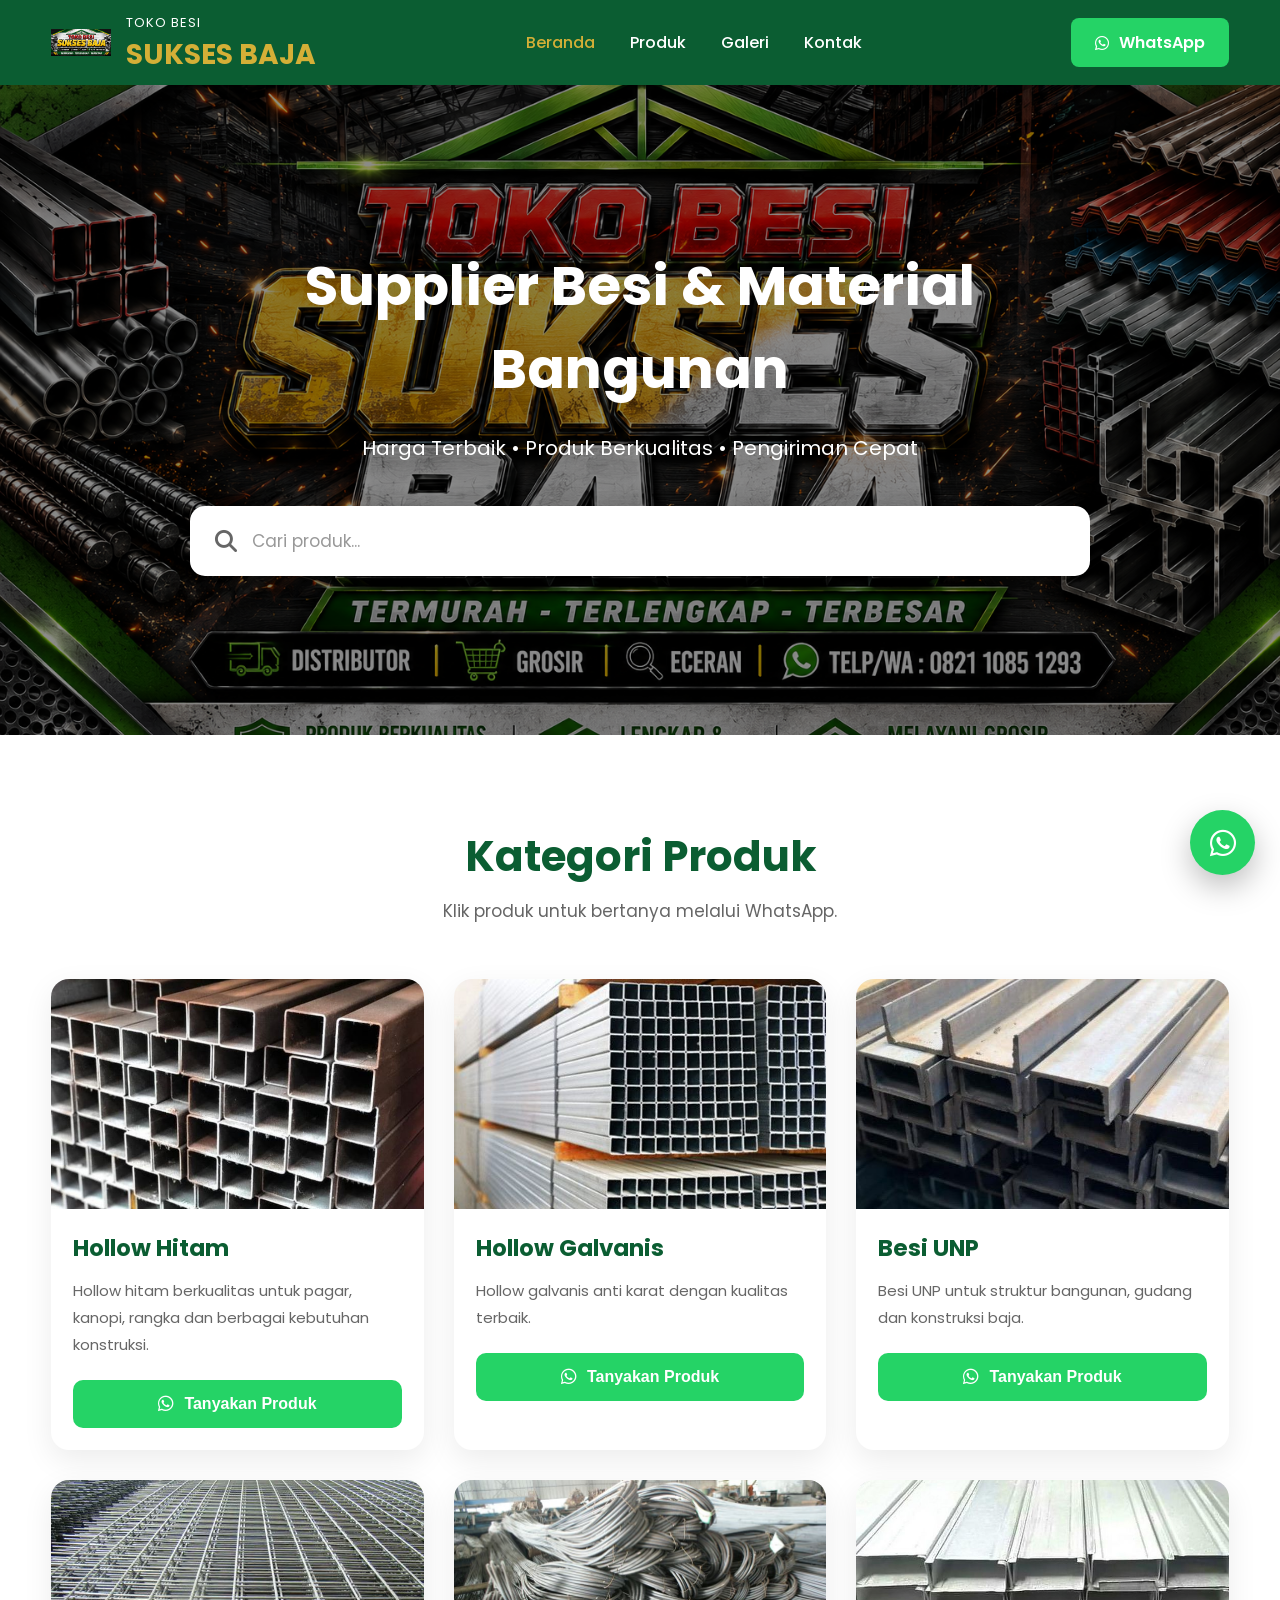
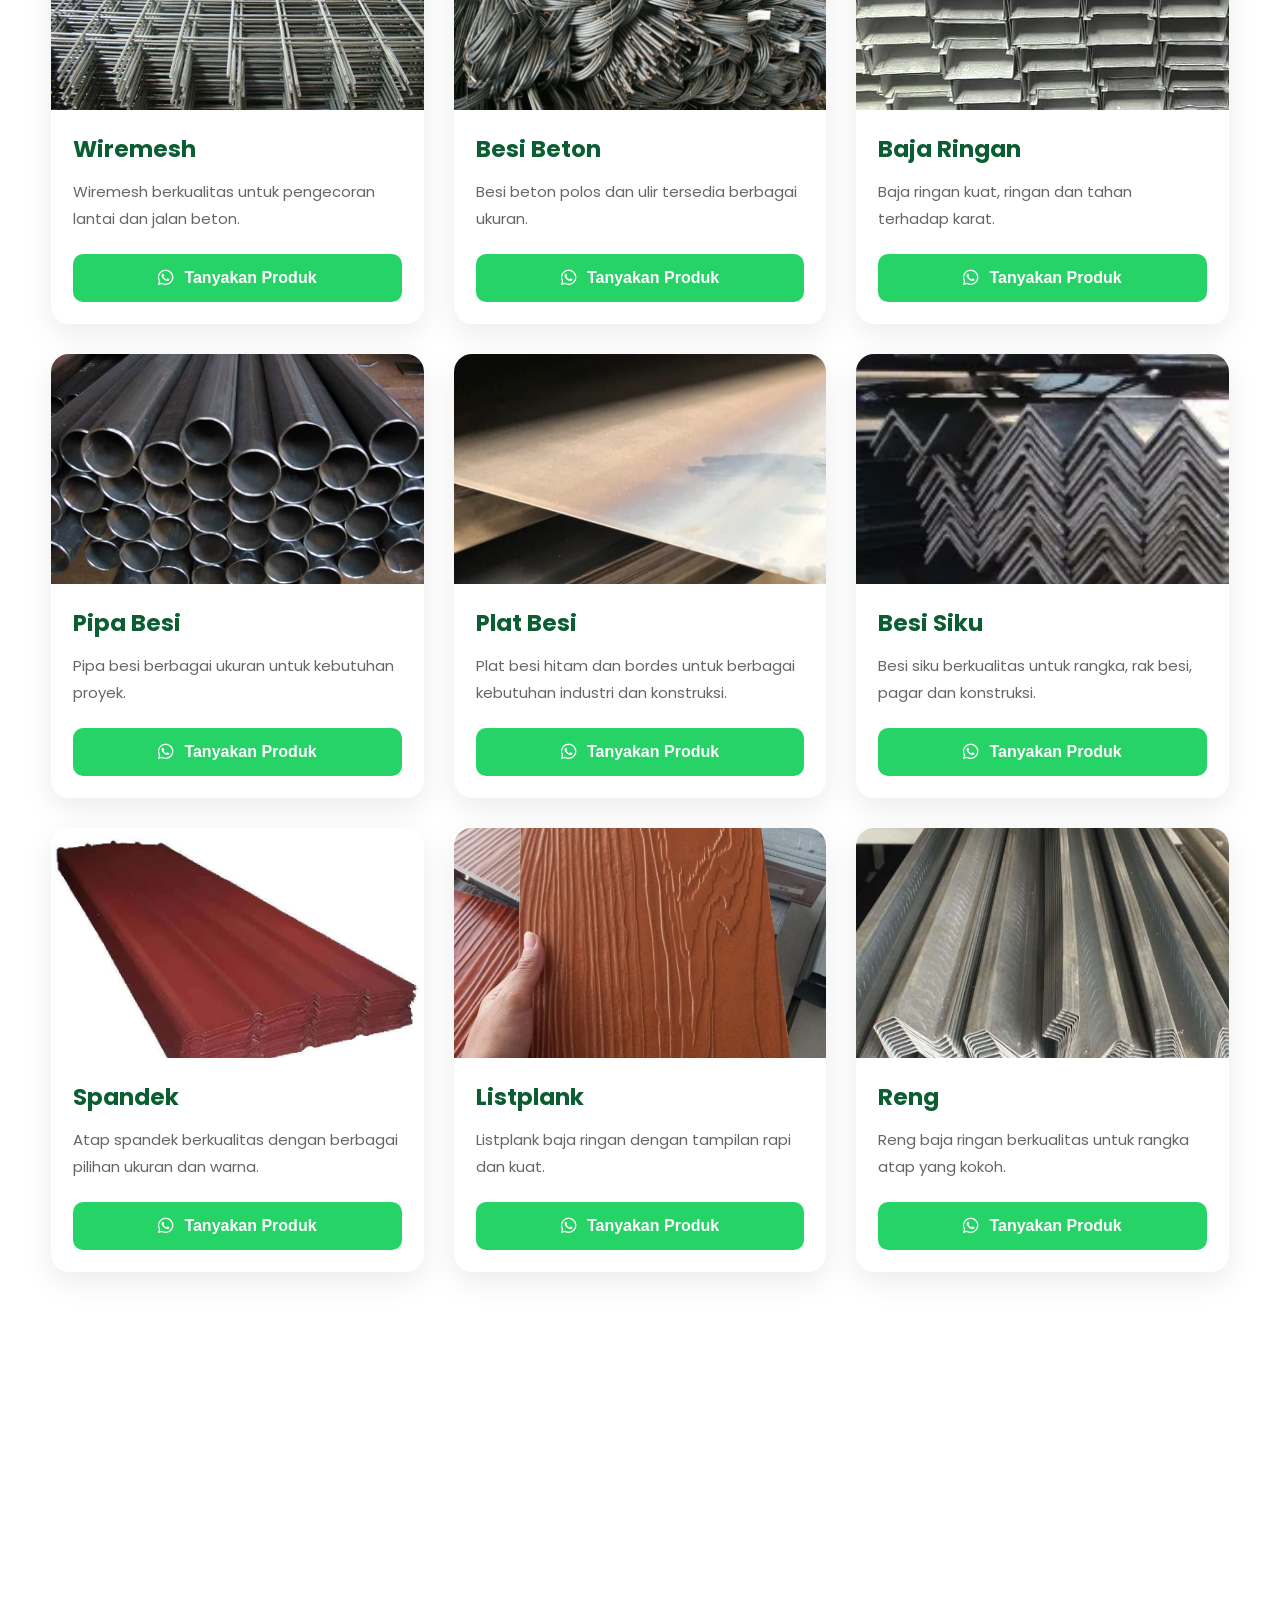
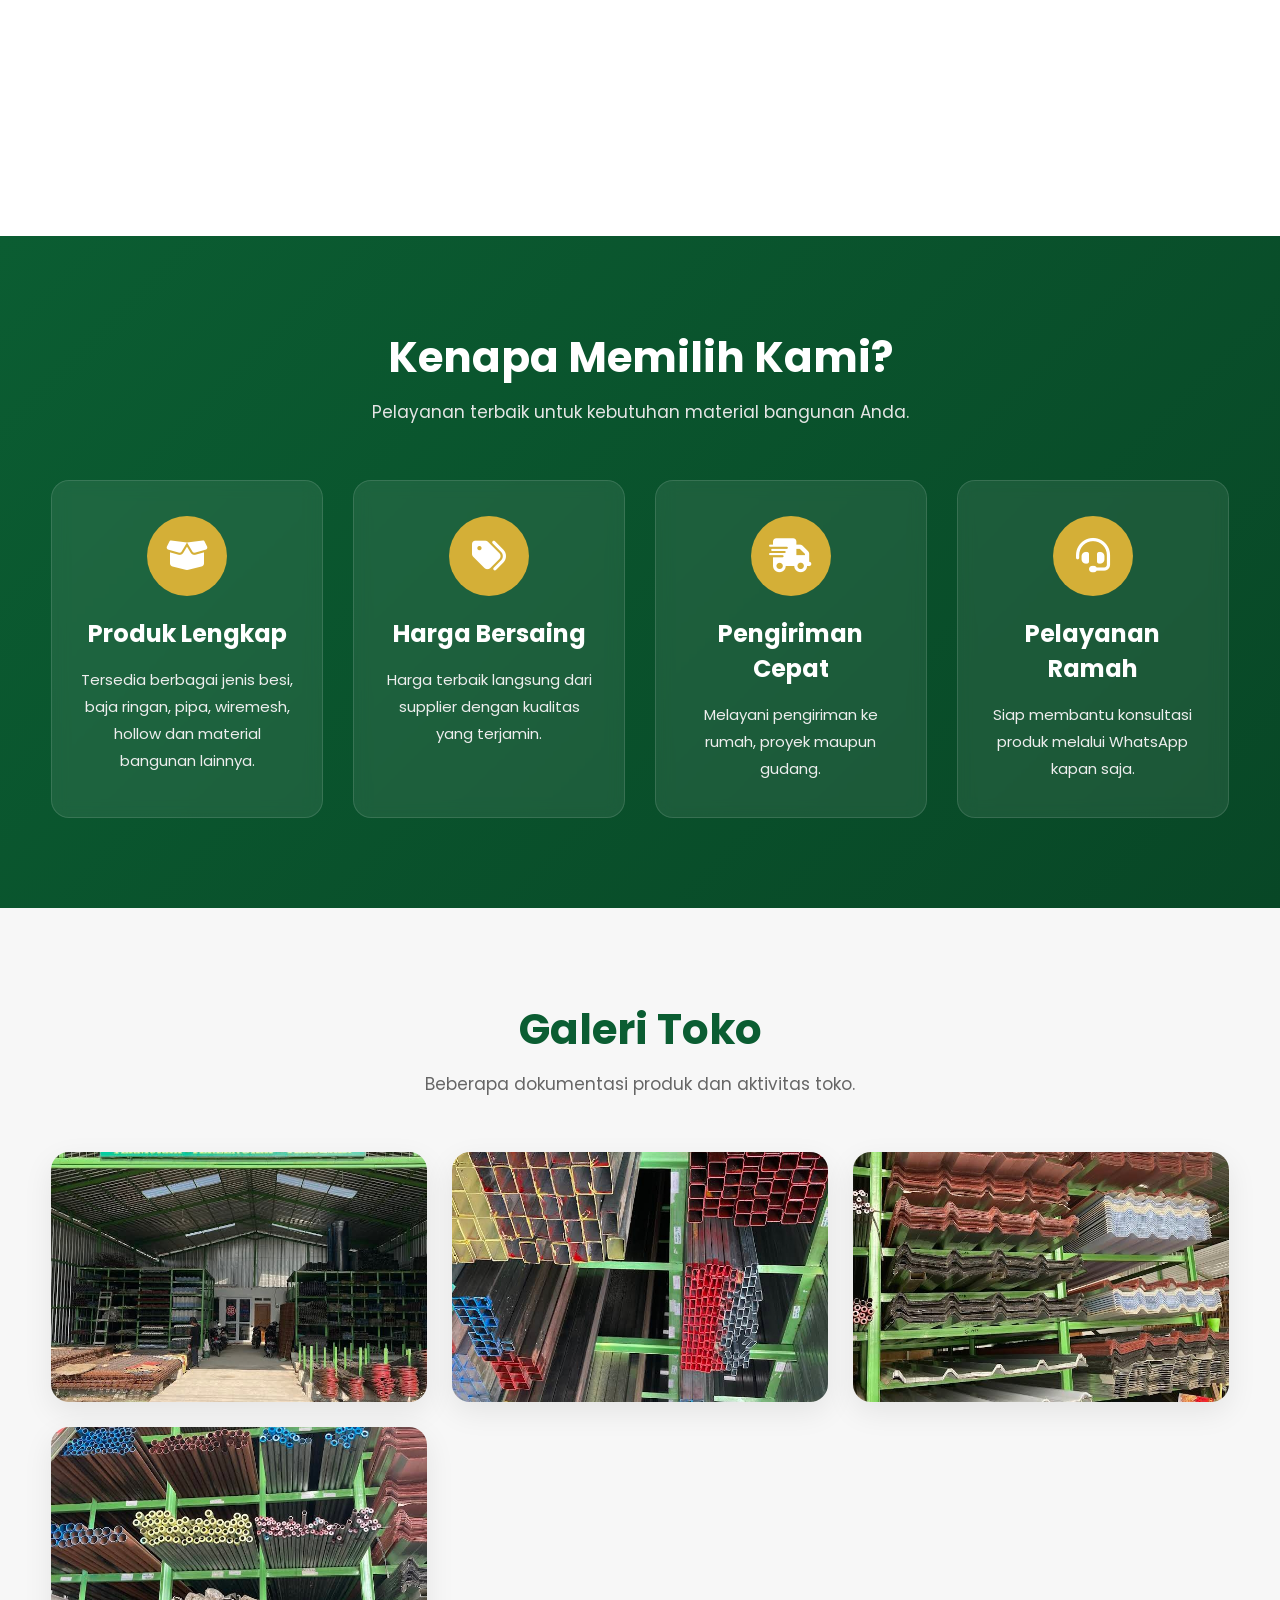
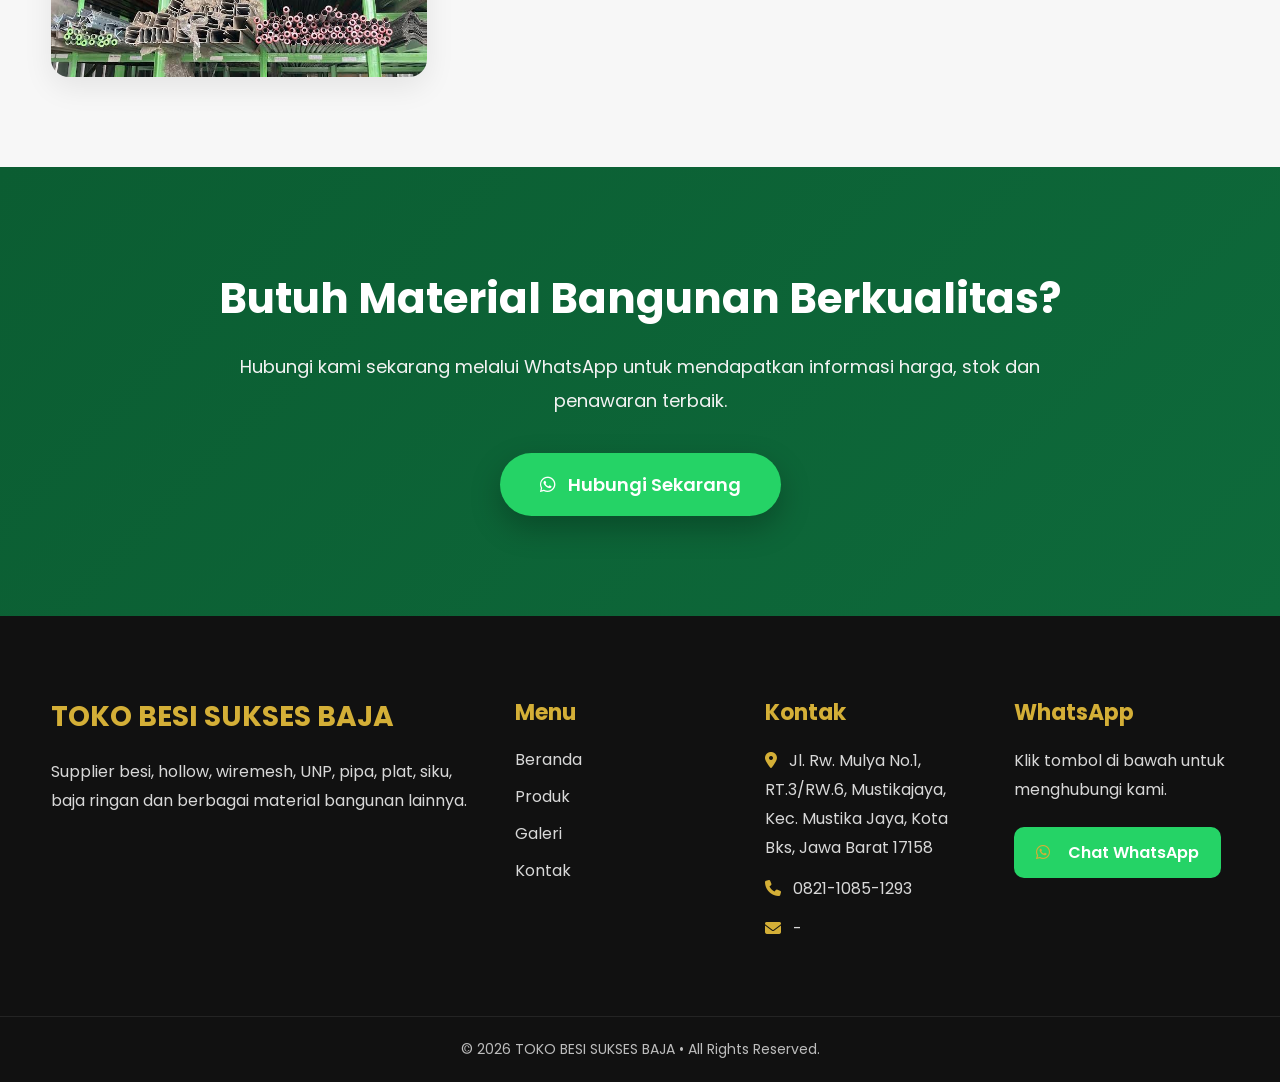
==== index.html @ d37f8420 "index.html" ====
<!DOCTYPE html>
<html lang="id">

<head>

<meta charset="UTF-8">

<meta name="google-site-verification" content="s7XsGxZwGVc_SE63I9ECxKd7qm32T0nnunMTOvRK0Uk" />

<meta name="viewport"
content="width=device-width, initial-scale=1.0">

<title>Toko Besi Sukses Baja Bekasi | Supplier Besi & Material Bangunan</title>

<meta name="description" content="Sukses Baja Bekasi menjual besi hollow, galvanis, UNP, WF, pipa, plat, dan berbagai material bangunan dengan harga terbaik.">

<meta name="keywords" content="Toko Besi Bekasi, Supplier Besi Bekasi, Besi Hollow Bekasi, Galvanis Bekasi, UNP Bekasi, Sukses Baja">

<meta name="robots" content="index,follow">

<link rel="stylesheet"
href="style.css">

<link rel="preconnect"
href="https://fonts.googleapis.com">

<link rel="preconnect"
href="https://fonts.gstatic.com"
crossorigin>

<link href="https://fonts.googleapis.com/css2?family=Poppins:wght@300;400;500;600;700;800&display=swap"
rel="stylesheet">

<link rel="stylesheet"
href="https://cdnjs.cloudflare.com/ajax/libs/font-awesome/6.7.2/css/all.min.css">

<link rel="icon" type="image/png"
sizes="128x128" href="img/logos.png">

<link rel="icon" href="/favicon.ico" type="image/x-icon">
<link rel="icon" type="image/png" sizes="32x32" href="/favicon-32x32.png">
  
</head>

<body>

<!--====================
HEADER
=====================-->

<header>

<div class="container">

<div class="logo">

<img src="img/logo.png"
alt="Logo">

<div class="logo-text">

<span>TOKO BESI</span>

<h2>SUKSES BAJA</h2>

</div>

</div>

<nav>

<ul>

<li>

<a href="#"
class="active">

Beranda

</a>

</li>

<li>

<a href="#produk">

Produk

</a>

</li>

<li>

<a href="#galeri">

Galeri

</a>

</li>

<li>

<a href="#kontak">

Kontak

</a>

</li>

</ul>

</nav>

<a

href="https://wa.me/6282110851293"

class="btn-wa">

<i class="fa-brands fa-whatsapp"></i>

WhatsApp

</a>

</div>

</header>

<!--====================
HERO
=====================-->

<section class="hero">

<img

src="img/banner.jpg"

class="hero-img"

alt="Banner">

<div class="overlay">

<div class="hero-content">

<h1>

Supplier Besi &
Material Bangunan

</h1>

<p>

Harga Terbaik •
Produk Berkualitas •
Pengiriman Cepat

</p>

<div class="search-box">

<i class="fa-solid
fa-magnifying-glass"></i>

<input

type="text"

id="searchInput"

placeholder="Cari produk...">

</div>

</div>

</div>

</section>

<!--====================
PRODUK
=====================-->

<section

class="produk"

id="produk">

<div class="container">

<div class="section-title">

<h2>

Kategori Produk

</h2>

<p>

Klik produk untuk
bertanya melalui
WhatsApp.

</p>

</div>

<div class="produk-grid">
  <!-- ================= PRODUK 1 ================= -->

<div class="card" data-produk="Hollow Hitam">

    <img src="img/hollow.jpg" alt="Hollow Hitam">

    <div class="card-body">

        <h3>Hollow Hitam</h3>

        <p>
            Hollow hitam berkualitas untuk pagar,
            kanopi, rangka dan berbagai kebutuhan konstruksi.
        </p>

        <button class="btn-tanya">

            <i class="fa-brands fa-whatsapp"></i>

            Tanyakan Produk

        </button>

    </div>

</div>

<!-- ================= PRODUK 2 ================= -->

<div class="card" data-produk="Hollow Galvanis">

    <img src="img/galvanis.jpg" alt="Hollow Galvanis">

    <div class="card-body">

        <h3>Hollow Galvanis</h3>

        <p>
            Hollow galvanis anti karat dengan kualitas terbaik.
        </p>

        <button class="btn-tanya">

            <i class="fa-brands fa-whatsapp"></i>

            Tanyakan Produk

        </button>

    </div>

</div>

<!-- ================= PRODUK 3 ================= -->

<div class="card" data-produk="UNP">

    <img src="img/unp.jpg" alt="UNP">

    <div class="card-body">

        <h3>Besi UNP</h3>

        <p>
            Besi UNP untuk struktur bangunan,
            gudang dan konstruksi baja.
        </p>

        <button class="btn-tanya">

            <i class="fa-brands fa-whatsapp"></i>

            Tanyakan Produk

        </button>

    </div>

</div>

<!-- ================= PRODUK 4 ================= -->

<div class="card" data-produk="Wiremesh">

    <img src="img/wiremesh.jpg" alt="Wiremesh">

    <div class="card-body">

        <h3>Wiremesh</h3>

        <p>
            Wiremesh berkualitas untuk pengecoran
            lantai dan jalan beton.
        </p>

        <button class="btn-tanya">

            <i class="fa-brands fa-whatsapp"></i>

            Tanyakan Produk

        </button>

    </div>

</div>

<!-- ================= PRODUK 5 ================= -->

<div class="card" data-produk="Besi Beton">

    <img src="img/besibeton.jpg" alt="Besi Beton">

    <div class="card-body">

        <h3>Besi Beton</h3>

        <p>
            Besi beton polos dan ulir tersedia
            berbagai ukuran.
        </p>

        <button class="btn-tanya">

            <i class="fa-brands fa-whatsapp"></i>

            Tanyakan Produk

        </button>

    </div>

</div>

<!-- ================= PRODUK 6 ================= -->

<div class="card" data-produk="Baja Ringan">

    <img src="img/baja-ringan.jpg" alt="Baja Ringan">

    <div class="card-body">

        <h3>Baja Ringan</h3>

        <p>
            Baja ringan kuat, ringan dan tahan
            terhadap karat.
        </p>

        <button class="btn-tanya">

            <i class="fa-brands fa-whatsapp"></i>

            Tanyakan Produk

        </button>

    </div>

</div>

<!-- ================= PRODUK 7 ================= -->

<div class="card" data-produk="Pipa Besi">

    <img src="img/pipa.jpg" alt="Pipa Besi">

    <div class="card-body">

        <h3>Pipa Besi</h3>

        <p>
            Pipa besi berbagai ukuran untuk
            kebutuhan proyek.
        </p>

        <button class="btn-tanya">

            <i class="fa-brands fa-whatsapp"></i>

            Tanyakan Produk

        </button>

    </div>

</div>
<!-- ================= PRODUK 8 ================= -->

<div class="card" data-produk="Plat Besi">

    <img src="img/plat.jpg" alt="Plat Besi">

    <div class="card-body">

        <h3>Plat Besi</h3>

        <p>
            Plat besi hitam dan bordes untuk
            berbagai kebutuhan industri dan konstruksi.
        </p>

        <button class="btn-tanya">

            <i class="fa-brands fa-whatsapp"></i>

            Tanyakan Produk

        </button>

    </div>

</div>

<!-- ================= PRODUK 9 ================= -->

<div class="card" data-produk="Besi Siku">

    <img src="img/siku.jpg" alt="Besi Siku">

    <div class="card-body">

        <h3>Besi Siku</h3>

        <p>
            Besi siku berkualitas untuk rangka,
            rak besi, pagar dan konstruksi.
        </p>

        <button class="btn-tanya">

            <i class="fa-brands fa-whatsapp"></i>

            Tanyakan Produk

        </button>

    </div>

</div>

<!-- ================= PRODUK 10 ================= -->

<div class="card" data-produk="Spandek">

    <img src="img/spandek.jpg" alt="Spandek">

    <div class="card-body">

        <h3>Spandek</h3>

        <p>
            Atap spandek berkualitas dengan
            berbagai pilihan ukuran dan warna.
        </p>

        <button class="btn-tanya">

            <i class="fa-brands fa-whatsapp"></i>

            Tanyakan Produk

        </button>

    </div>

</div>

<!-- ================= PRODUK 11 ================= -->

<div class="card" data-produk="Listplank">

    <img src="img/listplank.jpg" alt="Listplank">

    <div class="card-body">

        <h3>Listplank</h3>

        <p>
            Listplank baja ringan dengan
            tampilan rapi dan kuat.
        </p>

        <button class="btn-tanya">

            <i class="fa-brands fa-whatsapp"></i>

            Tanyakan Produk

        </button>

    </div>

</div>

<!-- ================= PRODUK 12 ================= -->

<div class="card" data-produk="Reng">

    <img src="img/reng.jpg" alt="Reng">

    <div class="card-body">

        <h3>Reng</h3>

        <p>
            Reng baja ringan berkualitas
            untuk rangka atap yang kokoh.
        </p>

        <button class="btn-tanya">

            <i class="fa-brands fa-whatsapp"></i>

            Tanyakan Produk

        </button>

    </div>

</div>

<!-- ================= PRODUK 13 ================= -->

<div class="card" data-produk="Besi Ulir">

    <img src="img/besi-ulir.jpg" alt="Besi Ulir">

    <div class="card-body">

        <h3>Besi Ulir</h3>

        <p>
            Besi ulir dengan daya rekat tinggi
            untuk struktur beton bertulang.
        </p>

        <button class="btn-tanya">

            <i class="fa-brands fa-whatsapp"></i>

            Tanyakan Produk

        </button>

    </div>

</div>

</div>

</div>

</section>
<!--====================
KEUNGGULAN
=====================-->

<section class="keunggulan">

<div class="container">

<div class="section-title">

<h2>Kenapa Memilih Kami?</h2>

<p>Pelayanan terbaik untuk kebutuhan material bangunan Anda.</p>

</div>

<div class="keunggulan-grid">

<div class="item">

<i class="fa-solid fa-box-open"></i>

<h3>Produk Lengkap</h3>

<p>
Tersedia berbagai jenis besi, baja ringan, pipa,
wiremesh, hollow dan material bangunan lainnya.
</p>

</div>

<div class="item">

<i class="fa-solid fa-tags"></i>

<h3>Harga Bersaing</h3>

<p>
Harga terbaik langsung dari supplier
dengan kualitas yang terjamin.
</p>

</div>

<div class="item">

<i class="fa-solid fa-truck-fast"></i>

<h3>Pengiriman Cepat</h3>

<p>
Melayani pengiriman ke rumah,
proyek maupun gudang.
</p>

</div>

<div class="item">

<i class="fa-solid fa-headset"></i>

<h3>Pelayanan Ramah</h3>

<p>
Siap membantu konsultasi produk
melalui WhatsApp kapan saja.
</p>

</div>

</div>

</div>

</section>

<!--====================
GALERI
=====================-->

<section class="galeri" id="galeri">

<div class="container">

<div class="section-title">

<h2>Galeri Toko</h2>

<p>Beberapa dokumentasi produk dan aktivitas toko.</p>

</div>

<div class="galeri-grid">

<div class="galeri-item">

<img src="img/galeri1.jpg" alt="Galeri 1">

</div>

<div class="galeri-item">

<img src="img/galeri2.jpg" alt="Galeri 2">

</div>

<div class="galeri-item">

<img src="img/galeri3.jpg" alt="Galeri 3">

</div>

<div class="galeri-item">

<img src="img/galeri4.jpg" alt="Galeri 4">

</div>

</div>

</div>

</section>
<!--====================
CALL TO ACTION
=====================-->

<section class="cta">

<div class="container">

<h2>Butuh Material Bangunan Berkualitas?</h2>

<p>

Hubungi kami sekarang melalui WhatsApp
untuk mendapatkan informasi harga,
stok dan penawaran terbaik.

</p>

<a

href="https://wa.me/6282110851293"

class="btn-cta">

<i class="fa-brands fa-whatsapp"></i>

Hubungi Sekarang

</a>

</div>

</section>

<!--====================
FOOTER
=====================-->

<footer id="kontak">

<div class="container footer-grid">

<div class="footer-box">

<h2>TOKO BESI SUKSES BAJA</h2>

<p>

Supplier besi, hollow, wiremesh,
UNP, pipa, plat, siku,
baja ringan dan berbagai
material bangunan lainnya.

</p>

</div>

<div class="footer-box">

<h3>Menu</h3>

<ul>

<li><a href="#">Beranda</a></li>

<li><a href="#produk">Produk</a></li>

<li><a href="#galeri">Galeri</a></li>

<li><a href="#kontak">Kontak</a></li>

</ul>

</div>

<div class="footer-box">

<h3>Kontak</h3>

<p>

<i class="fa-solid fa-location-dot"></i>

Jl. Rw. Mulya No.1, RT.3/RW.6, Mustikajaya, Kec. Mustika Jaya, Kota Bks, Jawa Barat 17158

</p>

<p>

<i class="fa-solid fa-phone"></i>

0821-1085-1293

</p>

<p>

<i class="fa-solid fa-envelope"></i>

-

</p>

</div>

<div class="footer-box">

<h3>WhatsApp</h3>

<p>

Klik tombol di bawah
untuk menghubungi kami.

</p>

<a

href="https://wa.me/6282110851293"

class="footer-wa">

<i class="fa-brands fa-whatsapp"></i>

Chat WhatsApp

</a>

</div>

</div>

<div class="copyright">

© 2026 TOKO BESI SUKSES BAJA

</div>

</footer>

<!--====================
FLOATING WHATSAPP
=====================-->

<a

href="https://wa.me/6282110851293"

class="floating-wa">

<i class="fa-brands fa-whatsapp"></i>

</a>

<script src="script.js"></script>

</body>

</html>
---- style.css ----
/*==================================
TOKO BESI SUKSES BAJA V4
==================================*/

@import url('https://fonts.googleapis.com/css2?family=Poppins:wght@300;400;500;600;700;800&display=swap');

:root{

--primary:#0B5D32;
--primary-dark:#084726;
--gold:#D4AF37;
--white:#ffffff;
--light:#f7f7f7;
--text:#333;

}

*{

margin:0;
padding:0;
box-sizing:border-box;

}

html{

scroll-behavior:smooth;

}

body{

font-family:'Poppins',sans-serif;
background:var(--light);
color:var(--text);
overflow-x:hidden;

}

img{

display:block;
width:100%;

}

a{

text-decoration:none;

}

ul{

list-style:none;

}

.container{

width:92%;
max-width:1300px;
margin:auto;

}


/*==========================
HEADER
==========================*/

header{

position:fixed;
top:0;
left:0;
width:100%;
height:85px;
background:var(--primary);
z-index:1000;
transition:.3s;

}

header .container{

height:100%;
display:flex;
justify-content:space-between;
align-items:center;

}


/*==========================
LOGO
==========================*/

.logo{

display:flex;
align-items:center;
gap:15px;

}

.logo img{

width:60px;
height:60px;
object-fit:contain;

}

.logo-text span{

color:#fff;
font-size:13px;
letter-spacing:1px;

}

.logo-text h2{

color:var(--gold);
font-size:28px;
font-weight:700;

}


/*==========================
MENU
==========================*/

nav ul{

display:flex;
gap:35px;

}

nav ul li a{

color:#fff;
font-weight:500;
transition:.3s;

}

nav ul li a:hover{

color:var(--gold);

}

nav ul li a.active{

color:var(--gold);

}


/*==========================
BUTTON WA
==========================*/

.btn-wa{

display:flex;
align-items:center;
gap:10px;

background:#25D366;

color:white;

padding:12px 24px;

border-radius:8px;

font-weight:600;

transition:.3s;

}

.btn-wa:hover{

background:#1EBE5D;

transform:translateY(-2px);

}


/*==========================
HERO
==========================*/

.hero{

margin-top:85px;

height:650px;

position:relative;

overflow:hidden;

}

.hero-img{

width:100%;

height:100%;

object-fit:cover;

}

.overlay{

position:absolute;

inset:0;

background:rgba(0,0,0,.45);

display:flex;

justify-content:center;

align-items:center;

}

.hero-content{

text-align:center;

color:white;

width:90%;

max-width:900px;

}

.hero-content h1{

font-size:55px;

margin-bottom:20px;

font-weight:700;

}

.hero-content p{

font-size:20px;

margin-bottom:40px;

line-height:1.8;

}


/*==========================
SEARCH
==========================*/

.search-box{

background:white;

height:70px;

border-radius:15px;

display:flex;

align-items:center;

padding:0 25px;

box-shadow:0 15px 35px rgba(0,0,0,.20);

}

.search-box i{

font-size:22px;

color:#666;

margin-right:15px;

}

.search-box input{

flex:1;

border:none;

outline:none;

font-size:17px;

font-family:'Poppins',sans-serif;

}
/*==========================
PRODUK
==========================*/

.produk{

padding:90px 0;

background:#ffffff;

}

.section-title{

text-align:center;

margin-bottom:55px;

}

.section-title h2{

font-size:42px;

color:var(--primary);

margin-bottom:10px;

font-weight:700;

}

.section-title p{

font-size:17px;

color:#666;

}


/*==========================
GRID PRODUK
==========================*/

.produk-grid{

display:grid;

grid-template-columns:repeat(auto-fit,minmax(280px,1fr));

gap:30px;

}


/*==========================
CARD
==========================*/

.card{

background:#fff;

border-radius:18px;

overflow:hidden;

box-shadow:0 10px 30px rgba(0,0,0,.08);

transition:.35s;

position:relative;

}

.card:hover{

transform:translateY(-10px);

box-shadow:0 20px 40px rgba(0,0,0,.15);

}


/* Garis emas */

.card::before{

content:"";

position:absolute;

left:0;

top:0;

width:100%;

height:5px;

background:var(--gold);

transform:scaleX(0);

transition:.35s;

transform-origin:left;

}

.card:hover::before{

transform:scaleX(1);

}


/*==========================
GAMBAR
==========================*/

.card img{

width:100%;

height:230px;

object-fit:cover;

transition:.4s;

}

.card:hover img{

transform:scale(1.08);

}


/*==========================
ISI CARD
==========================*/

.card-body{

padding:22px;

}

.card-body h3{

font-size:23px;

color:var(--primary);

margin-bottom:12px;

font-weight:700;

}

.card-body p{

font-size:15px;

color:#666;

line-height:1.8;

margin-bottom:22px;

}


/*==========================
BUTTON
==========================*/

.btn-tanya{

width:100%;

border:none;

background:#25D366;

color:#fff;

padding:15px;

border-radius:10px;

cursor:pointer;

font-size:16px;

font-weight:600;

display:flex;

justify-content:center;

align-items:center;

gap:10px;

transition:.3s;

}

.btn-tanya:hover{

background:#1EBE5D;

transform:translateY(-2px);

}

.btn-tanya i{

font-size:18px;

}


/*==========================
RESPONSIVE
==========================*/

@media(max-width:768px){

.produk{

padding:70px 0;

}

.section-title h2{

font-size:30px;

}

.section-title p{

font-size:15px;

}

.card img{

height:200px;

}

.card-body{

padding:18px;

}

.card-body h3{

font-size:20px;

}

.card-body p{

font-size:14px;

}

.btn-tanya{

padding:14px;

font-size:15px;

}

}
/*==========================
KEUNGGULAN
==========================*/

.keunggulan{

padding:90px 0;

background:linear-gradient(135deg,#0B5D32,#084726);

}

.keunggulan .section-title h2{

color:#ffffff;

}

.keunggulan .section-title p{

color:#e5e5e5;

}


/*==========================
GRID KEUNGGULAN
==========================*/

.keunggulan-grid{

display:grid;

grid-template-columns:repeat(auto-fit,minmax(260px,1fr));

gap:30px;

}


/*==========================
CARD KEUNGGULAN
==========================*/

.item{

background:rgba(255,255,255,.08);

border:1px solid rgba(255,255,255,.12);

border-radius:18px;

padding:35px 25px;

text-align:center;

transition:.35s;

backdrop-filter:blur(8px);

}

.item:hover{

transform:translateY(-10px);

background:rgba(255,255,255,.15);

box-shadow:0 20px 40px rgba(0,0,0,.25);

}


/*==========================
ICON
==========================*/

.item i{

width:80px;

height:80px;

margin:auto;

margin-bottom:20px;

display:flex;

justify-content:center;

align-items:center;

background:var(--gold);

color:#fff;

font-size:34px;

border-radius:50%;

transition:.35s;

}

.item:hover i{

transform:rotate(10deg) scale(1.1);

}


/*==========================
JUDUL
==========================*/

.item h3{

font-size:24px;

color:#fff;

margin-bottom:15px;

font-weight:700;

}


/*==========================
DESKRIPSI
==========================*/

.item p{

font-size:15px;

line-height:1.8;

color:#eeeeee;

}


/*==========================
RESPONSIVE
==========================*/

@media(max-width:768px){

.keunggulan{

padding:70px 0;

}

.keunggulan-grid{

grid-template-columns:1fr;

gap:20px;

}

.item{

padding:30px 20px;

}

.item i{

width:70px;

height:70px;

font-size:28px;

}

.item h3{

font-size:21px;

}

.item p{

font-size:14px;

}

}
/*==========================
GALERI
==========================*/

.galeri{

padding:90px 0;

background:#f7f7f7;

}

.galeri .section-title h2{

color:var(--primary);

}

.galeri .section-title p{

color:#666;

}


/*==========================
GRID GALERI
==========================*/

.galeri-grid{

display:grid;

grid-template-columns:repeat(auto-fit,minmax(280px,1fr));

gap:25px;

}


/*==========================
ITEM GALERI
==========================*/

.galeri-item{

position:relative;

overflow:hidden;

border-radius:18px;

background:#fff;

box-shadow:0 10px 30px rgba(0,0,0,.08);

cursor:pointer;

transition:.35s;

}

.galeri-item:hover{

transform:translateY(-8px);

box-shadow:0 20px 40px rgba(0,0,0,.18);

}


/*==========================
GAMBAR
==========================*/

.galeri-item img{

width:100%;

height:250px;

object-fit:cover;

transition:.45s;

}

.galeri-item:hover img{

transform:scale(1.1);

}


/*==========================
OVERLAY
==========================*/

.galeri-item::before{

content:"";

position:absolute;

left:0;

top:0;

width:100%;

height:100%;

background:linear-gradient(
to top,
rgba(0,0,0,.45),
rgba(0,0,0,0)
);

opacity:0;

transition:.35s;

z-index:1;

}

.galeri-item:hover::before{

opacity:1;

}


/*==========================
EFEK BORDER
==========================*/

.galeri-item::after{

content:"";

position:absolute;

left:15px;

top:15px;

right:15px;

bottom:15px;

border:2px solid rgba(255,255,255,.8);

opacity:0;

transform:scale(.9);

transition:.35s;

z-index:2;

}

.galeri-item:hover::after{

opacity:1;

transform:scale(1);

}


/*==========================
RESPONSIVE TABLET
==========================*/

@media(max-width:992px){

.galeri-grid{

grid-template-columns:repeat(2,1fr);

}

}


/*==========================
RESPONSIVE HP
==========================*/

@media(max-width:768px){

.galeri{

padding:70px 0;

}

.galeri-grid{

grid-template-columns:1fr;

gap:20px;

}

.galeri-item img{

height:220px;

}

}
/*==========================
CALL TO ACTION
==========================*/

.cta{

padding:100px 20px;

background:linear-gradient(135deg,#0B5D32,#0E6A3B);

text-align:center;

color:#fff;

position:relative;

overflow:hidden;

}

.cta .container{

max-width:900px;

margin:auto;

position:relative;

z-index:2;

}

.cta h2{

font-size:42px;

font-weight:700;

margin-bottom:20px;

}

.cta p{

font-size:18px;

line-height:1.9;

margin-bottom:35px;

color:#f3f3f3;

}


/*==========================
BUTTON CTA
==========================*/

.btn-cta{

display:inline-flex;

align-items:center;

justify-content:center;

gap:12px;

background:#25D366;

color:#fff;

padding:18px 40px;

border-radius:50px;

font-size:18px;

font-weight:600;

transition:.35s;

box-shadow:0 12px 30px rgba(0,0,0,.25);

}

.btn-cta:hover{

background:#1EBE5D;

transform:translateY(-5px);

}


/*==========================
FOOTER
==========================*/

footer{

background:#111;

color:#fff;

padding:80px 0 0;

}

.footer-grid{

display:grid;

grid-template-columns:2fr 1fr 1fr 1fr;

gap:35px;

}

.footer-box h2{

color:var(--gold);

font-size:28px;

margin-bottom:20px;

}

.footer-box h3{

color:var(--gold);

font-size:22px;

margin-bottom:18px;

}

.footer-box p{

color:#d8d8d8;

line-height:1.8;

margin-bottom:12px;

}

.footer-box ul li{

margin-bottom:12px;

}

.footer-box ul li a{

color:#d8d8d8;

transition:.3s;

}

.footer-box ul li a:hover{

color:#fff;

padding-left:8px;

}

.footer-box i{

color:var(--gold);

margin-right:8px;

}


/*==========================
WHATSAPP FOOTER
==========================*/

.footer-wa{

display:inline-flex;

align-items:center;

gap:10px;

background:#25D366;

color:#fff;

padding:13px 22px;

border-radius:10px;

font-weight:600;

transition:.3s;

margin-top:10px;

}

.footer-wa:hover{

background:#1EBE5D;

}


/*==========================
COPYRIGHT
==========================*/

.copyright{

margin-top:60px;

padding:22px;

text-align:center;

border-top:1px solid rgba(255,255,255,.08);

color:#bdbdbd;

font-size:14px;

}


/*==========================
FLOATING WHATSAPP
==========================*/

.floating-wa{

position:fixed;

right:25px;

bottom:25px;

width:65px;

height:65px;

border-radius:50%;

background:#25D366;

display:flex;

justify-content:center;

align-items:center;

color:#fff;

font-size:30px;

box-shadow:0 12px 30px rgba(0,0,0,.25);

z-index:999;

transition:.35s;

}

.floating-wa:hover{

transform:scale(1.1);

background:#1EBE5D;

}


/*==========================
RESPONSIVE
==========================*/

@media(max-width:992px){

.footer-grid{

grid-template-columns:repeat(2,1fr);

}

}

@media(max-width:768px){

.cta{

padding:70px 20px;

}

.cta h2{

font-size:30px;

}

.cta p{

font-size:15px;

}

.btn-cta{

width:100%;

}

.footer-grid{

grid-template-columns:1fr;

text-align:center;

}

.footer-wa{

justify-content:center;

}

.floating-wa{

width:58px;

height:58px;

font-size:26px;

right:15px;

bottom:15px;

}

}
/*==========================
BACK TO TOP
==========================*/

.back-top{

position:fixed;

right:25px;

bottom:105px;

width:55px;

height:55px;

background:var(--primary);

color:#fff;

border-radius:50%;

display:flex;

justify-content:center;

align-items:center;

font-size:20px;

box-shadow:0 10px 25px rgba(0,0,0,.20);

opacity:0;

visibility:hidden;

transition:.35s;

z-index:998;

}

.back-top.show{

opacity:1;

visibility:visible;

}

.back-top:hover{

background:var(--primary-dark);

transform:translateY(-5px);

}


/*==========================
ANIMASI SCROLL
==========================*/

.card,
.item,
.galeri-item{

opacity:0;

transform:translateY(50px);

transition:.8s ease;

}

.show{

opacity:1;

transform:translateY(0);

}


/*==========================
TRANSISI GLOBAL
==========================*/

.card,
.item,
.galeri-item,
.btn-tanya,
.btn-wa,
.btn-cta,
.footer-wa,
.floating-wa{

transition:.35s;

}


/*==========================
INPUT SEARCH
==========================*/

.search-box{

transition:.35s;

}

.search-box:focus-within{

box-shadow:0 15px 35px rgba(11,93,50,.30);

transform:translateY(-2px);

}

.search-box input::placeholder{

color:#999;

}


/*==========================
SCROLLBAR
==========================*/

::-webkit-scrollbar{

width:10px;

}

::-webkit-scrollbar-track{

background:#eeeeee;

}

::-webkit-scrollbar-thumb{

background:var(--primary);

border-radius:50px;

}

::-webkit-scrollbar-thumb:hover{

background:var(--primary-dark);

}


/*==========================
TEXT SELECTION
==========================*/

::selection{

background:var(--gold);

color:#fff;

}


/*==========================
RESPONSIVE EXTRA
==========================*/

@media(max-width:576px){

.hero{

height:380px;

}

.hero-content h1{

font-size:24px;

line-height:1.5;

}

.hero-content p{

font-size:14px;

margin-bottom:25px;

}

.search-box{

height:55px;

padding:0 18px;

}

.search-box i{

font-size:18px;

}

.search-box input{

font-size:14px;

}

.logo img{

width:45px;

height:45px;

}

.logo-text h2{

font-size:20px;

}

.logo-text span{

font-size:11px;

}

header{

height:75px;

}

.hero{

margin-top:75px;

}

.btn-wa{

display:none;

}

.section-title h2{

font-size:28px;

}

.section-title p{

font-size:14px;

}

}


/*==========================
AKHIR STYLE CSS
==========================*/
/*==========================
LIGHTBOX
==========================*/

.lightbox{

position:fixed;

top:0;

left:0;

width:100%;

height:100%;

background:rgba(0,0,0,.9);

display:none;

justify-content:center;

align-items:center;

z-index:99999;

}

.lightbox-img{

max-width:90%;

max-height:90%;

border-radius:12px;

box-shadow:0 20px 40px rgba(0,0,0,.4);

}

.close-lightbox{

position:absolute;

top:25px;

right:35px;

font-size:45px;

color:white;

cursor:pointer;

}
/*==========================
MENU MOBILE
==========================*/

.menu-toggle{

display:none;

font-size:28px;

color:#fff;

cursor:pointer;

}

.hero-img{

transition:opacity .4s;

}

@media(max-width:768px){

.menu-toggle{

display:block;

}

nav{

position:absolute;

top:85px;

left:-100%;

width:100%;

background:var(--primary);

padding:25px;

transition:.35s;

}

nav.active{

left:0;

}

nav ul{

flex-direction:column;

gap:20px;

}

}
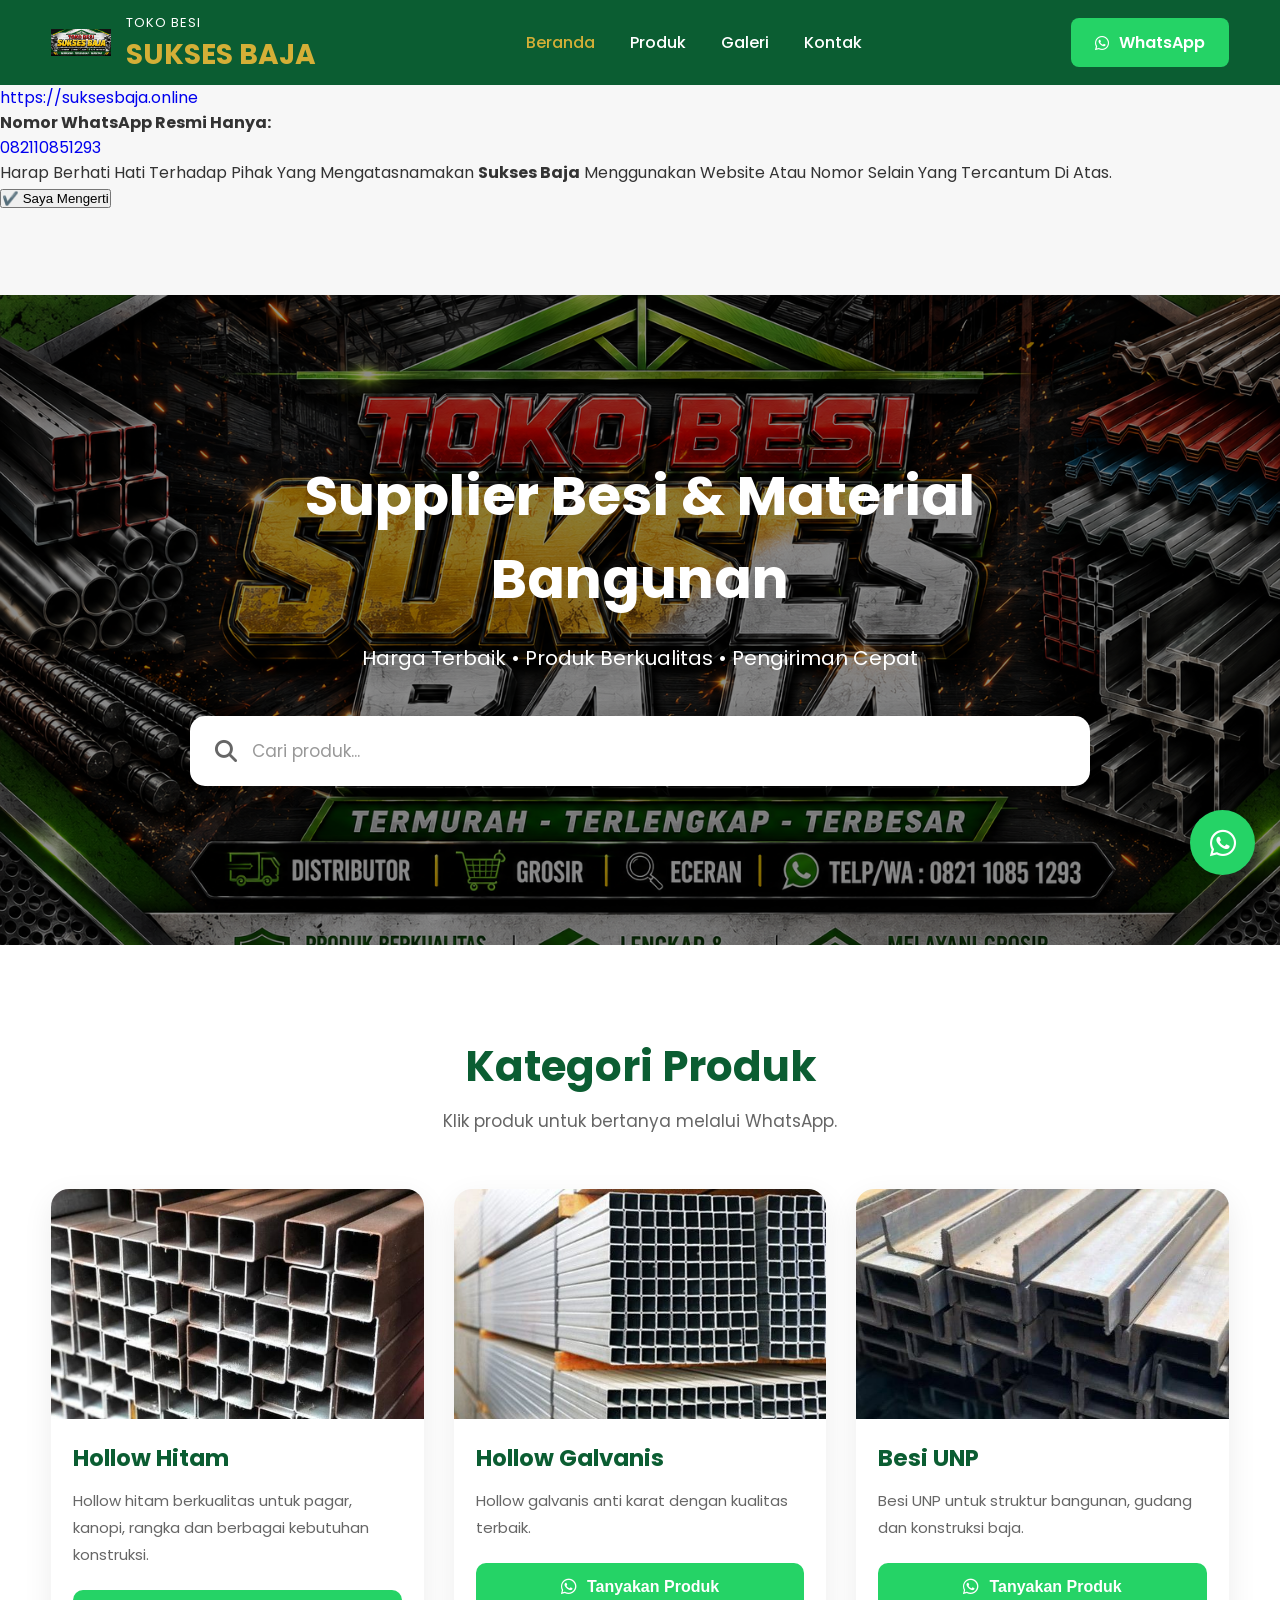
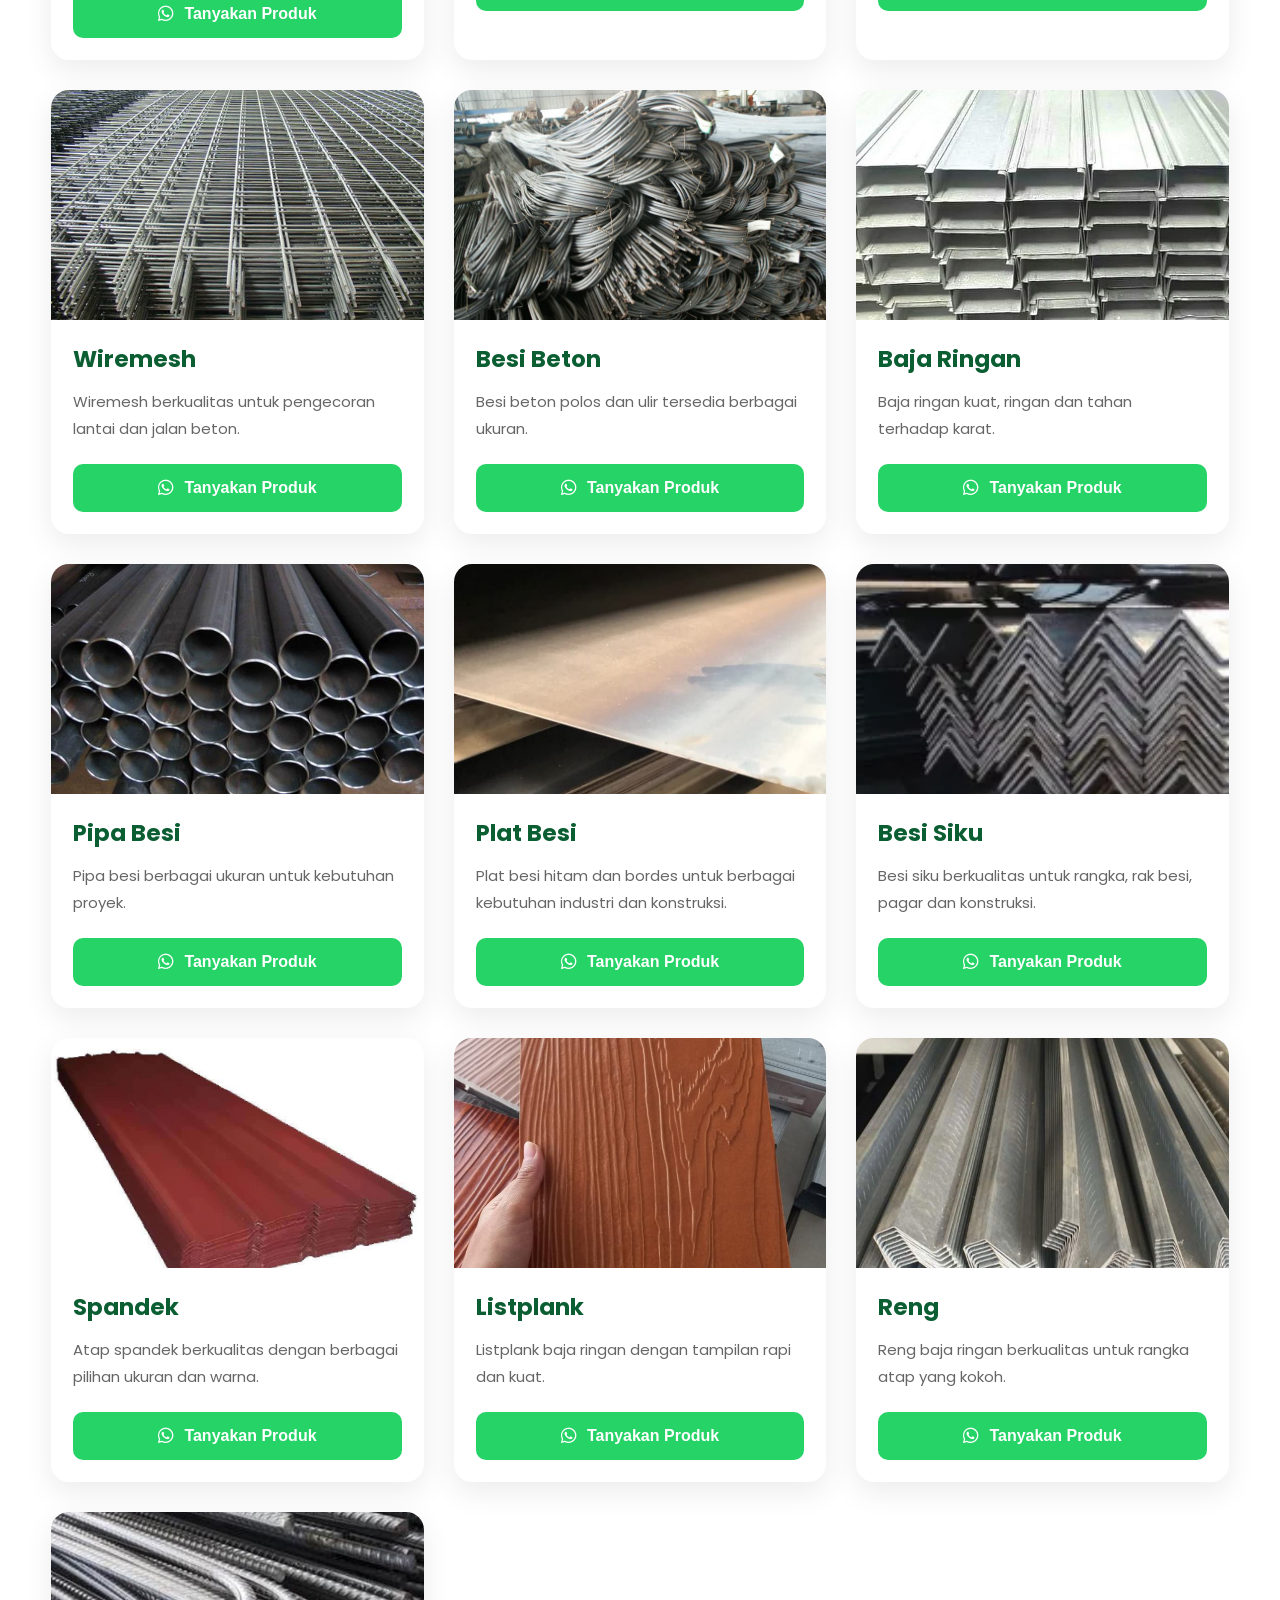
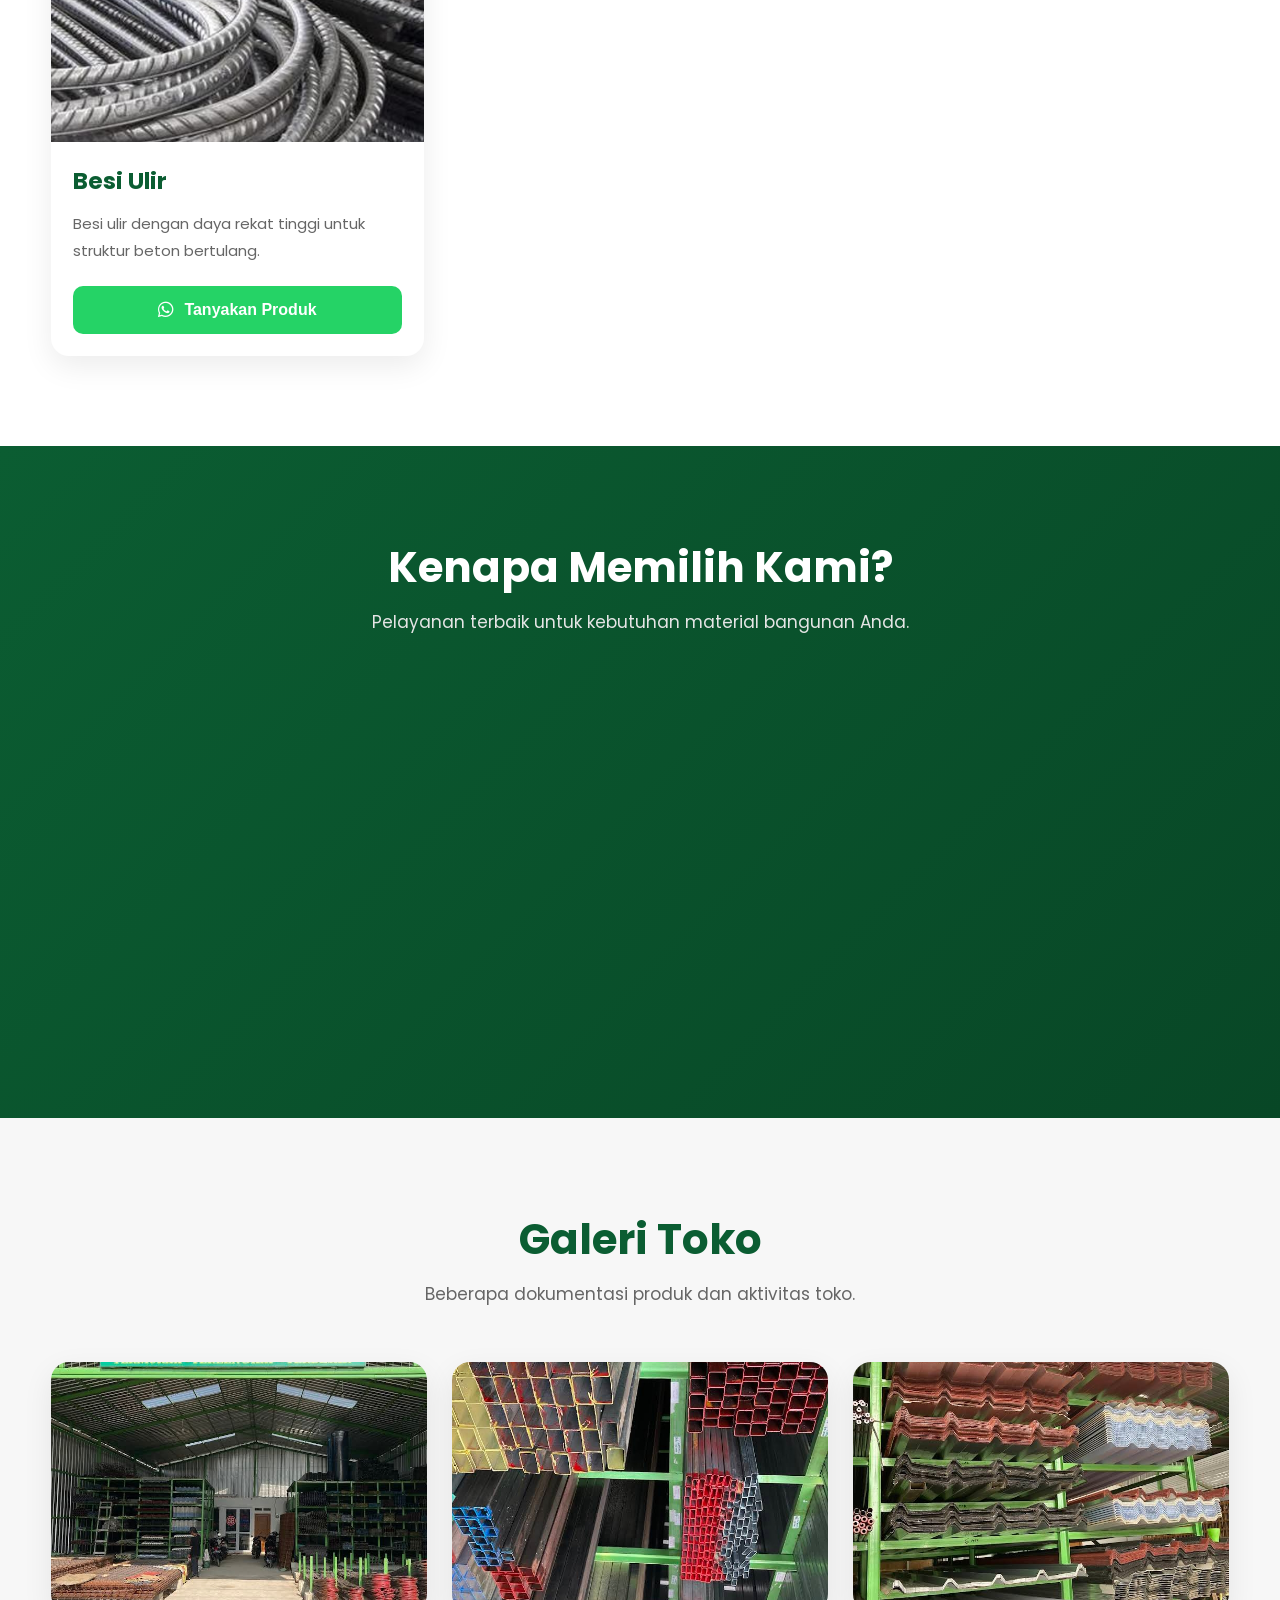
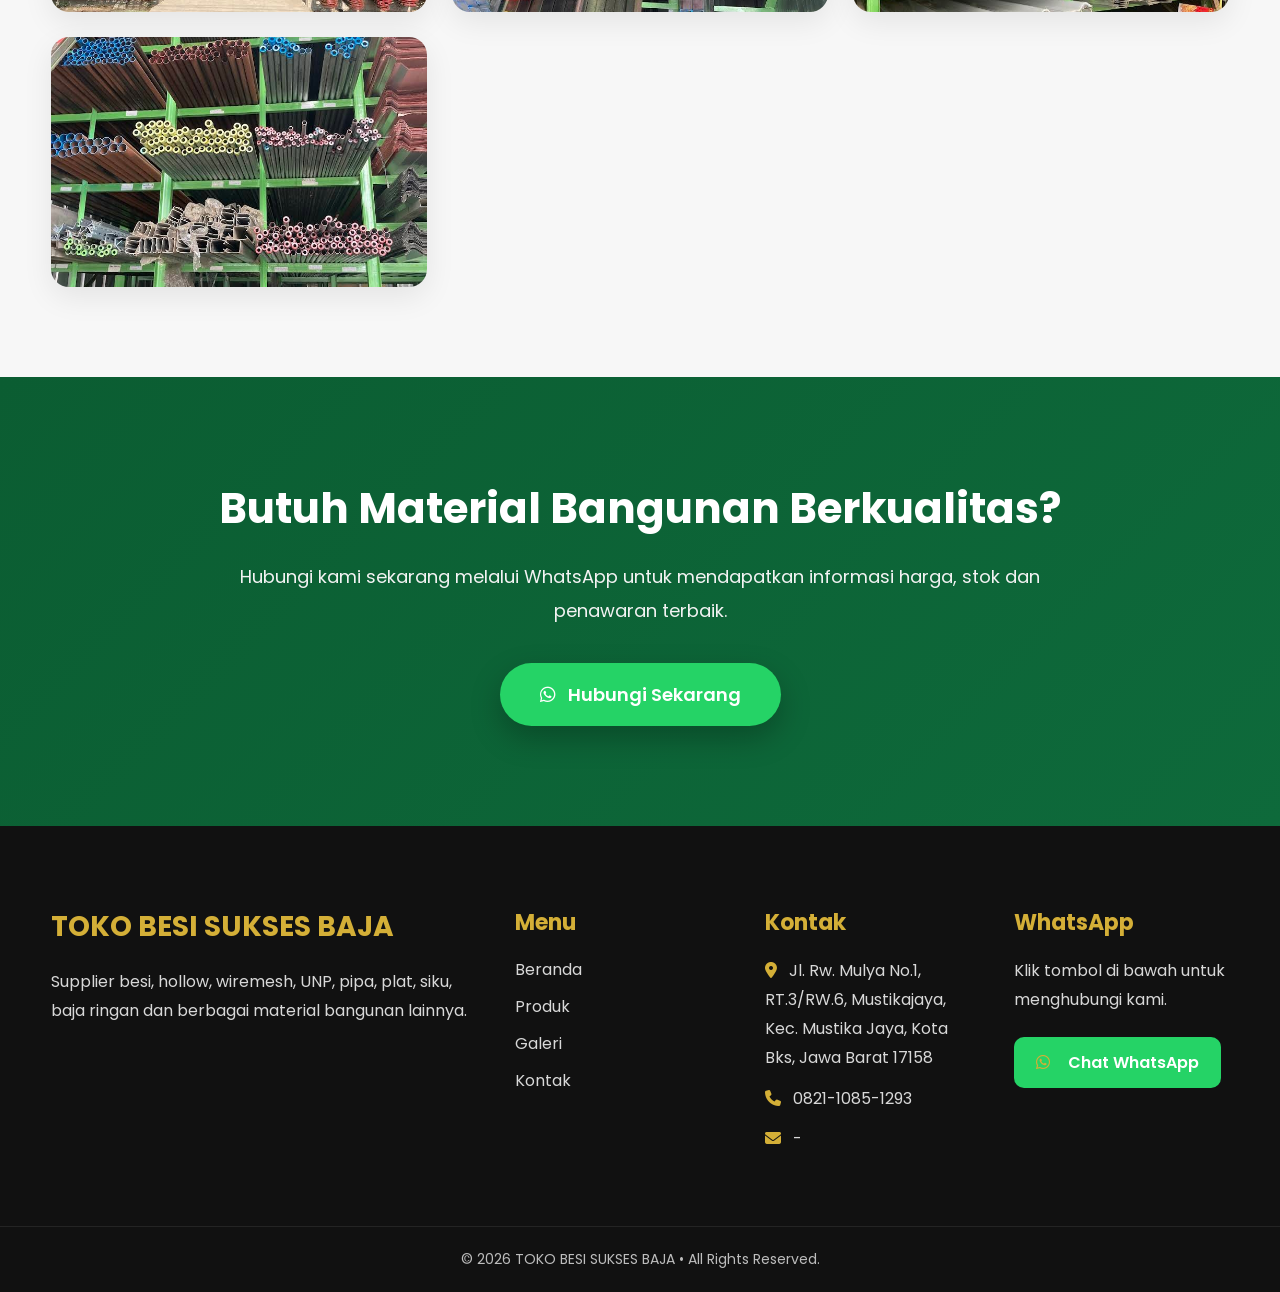
==== commit 1d758fa8: "index.html" ====
--- a/index.html
+++ b/index.html
@@ -44,6 +44,40 @@
 
 <body>
 
+<div id="warningPopup' class="popup-overlay">
+  <div class="popup-content">
+    <div class="popup-icon">⚠️</div>
+
+    <h2>Peringatan Resmi</h2>
+
+    <p>
+      Demi Keamanan Transaksi, <strong>Website Resmi Sukses Baja Hanya:</strong><br>
+      <a href="https://suksesbaja.online" target="_blank">https://suksesbaja.online</a>
+    </p>
+
+    <p>
+      <strong>Nomor WhatsApp Resmi Hanya:</strong><br>
+      <a href="https://wa.me/6282110851293">082110851293</a>
+    </p>
+
+    <p class+"warning-text">
+      Harap Berhati Hati Terhadap Pihak Yang Mengatasnamakan <strong>Sukses Baja</strong> Menggunakan Website Atau Nomor Selain Yang Tercantum Di Atas.
+    </p>
+
+    <button onclick="closePopup()">✔️ Saya Mengerti</button>
+  </div>
+</div>
+
+<script>
+window.onload = function () {
+  document.getElementById("warningPopup").style.display = "flex";
+};
+
+function ClosePopup() {
+  document.getElementById("warningPopup").style.display = "none";
+}
+</script>
+
 <!--====================
 HEADER
 =====================-->
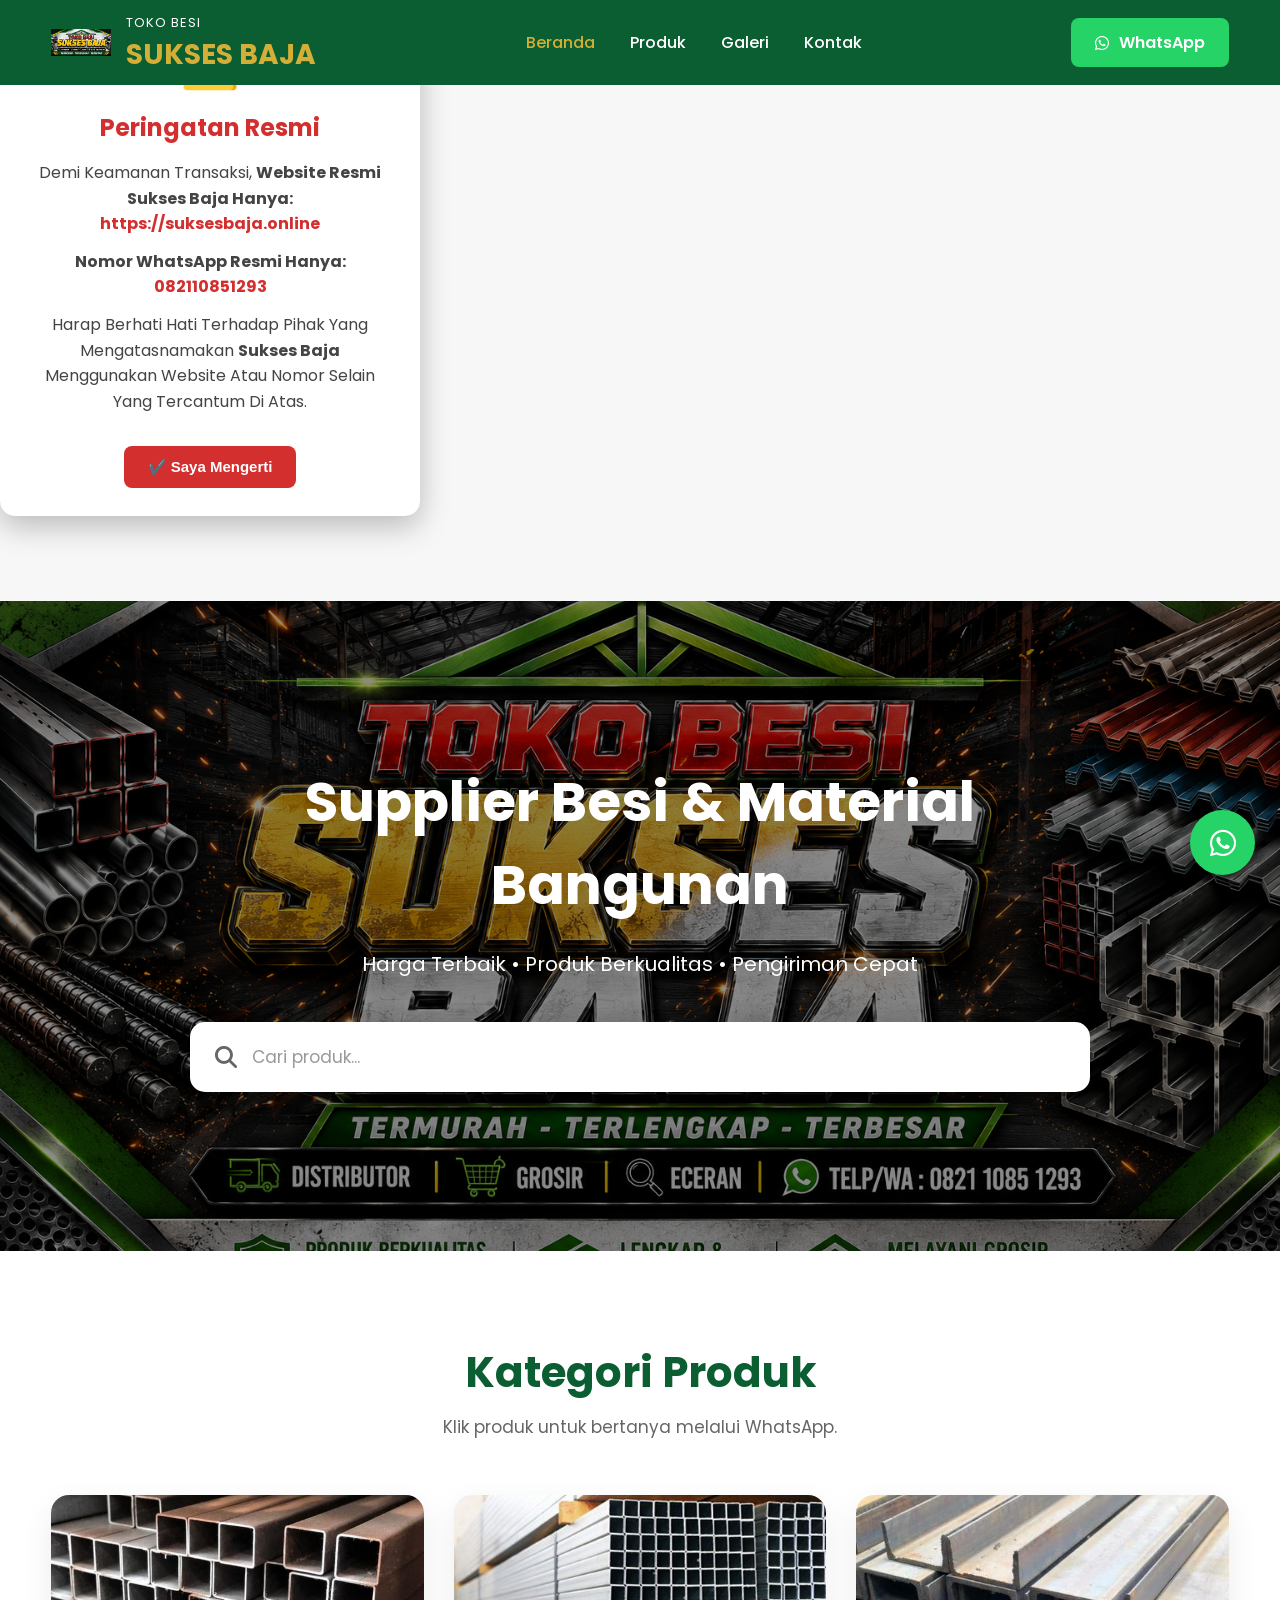
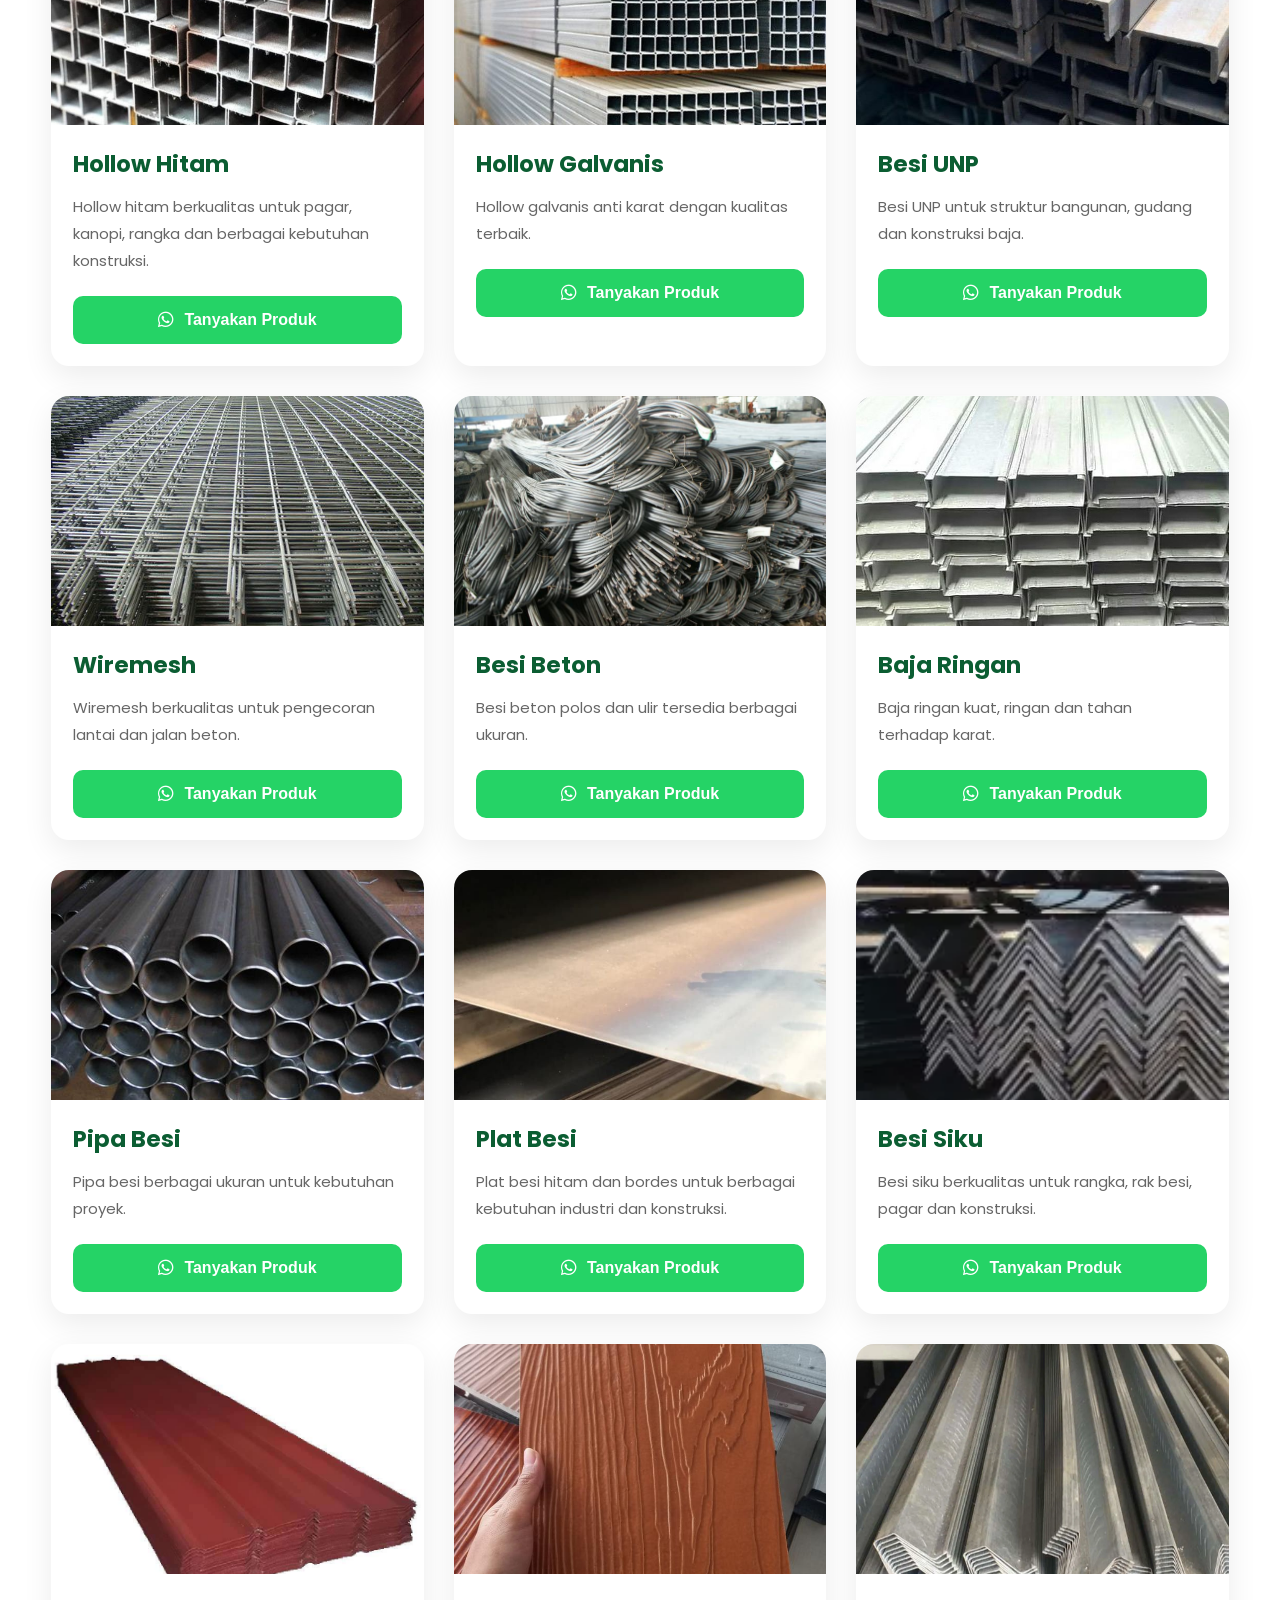
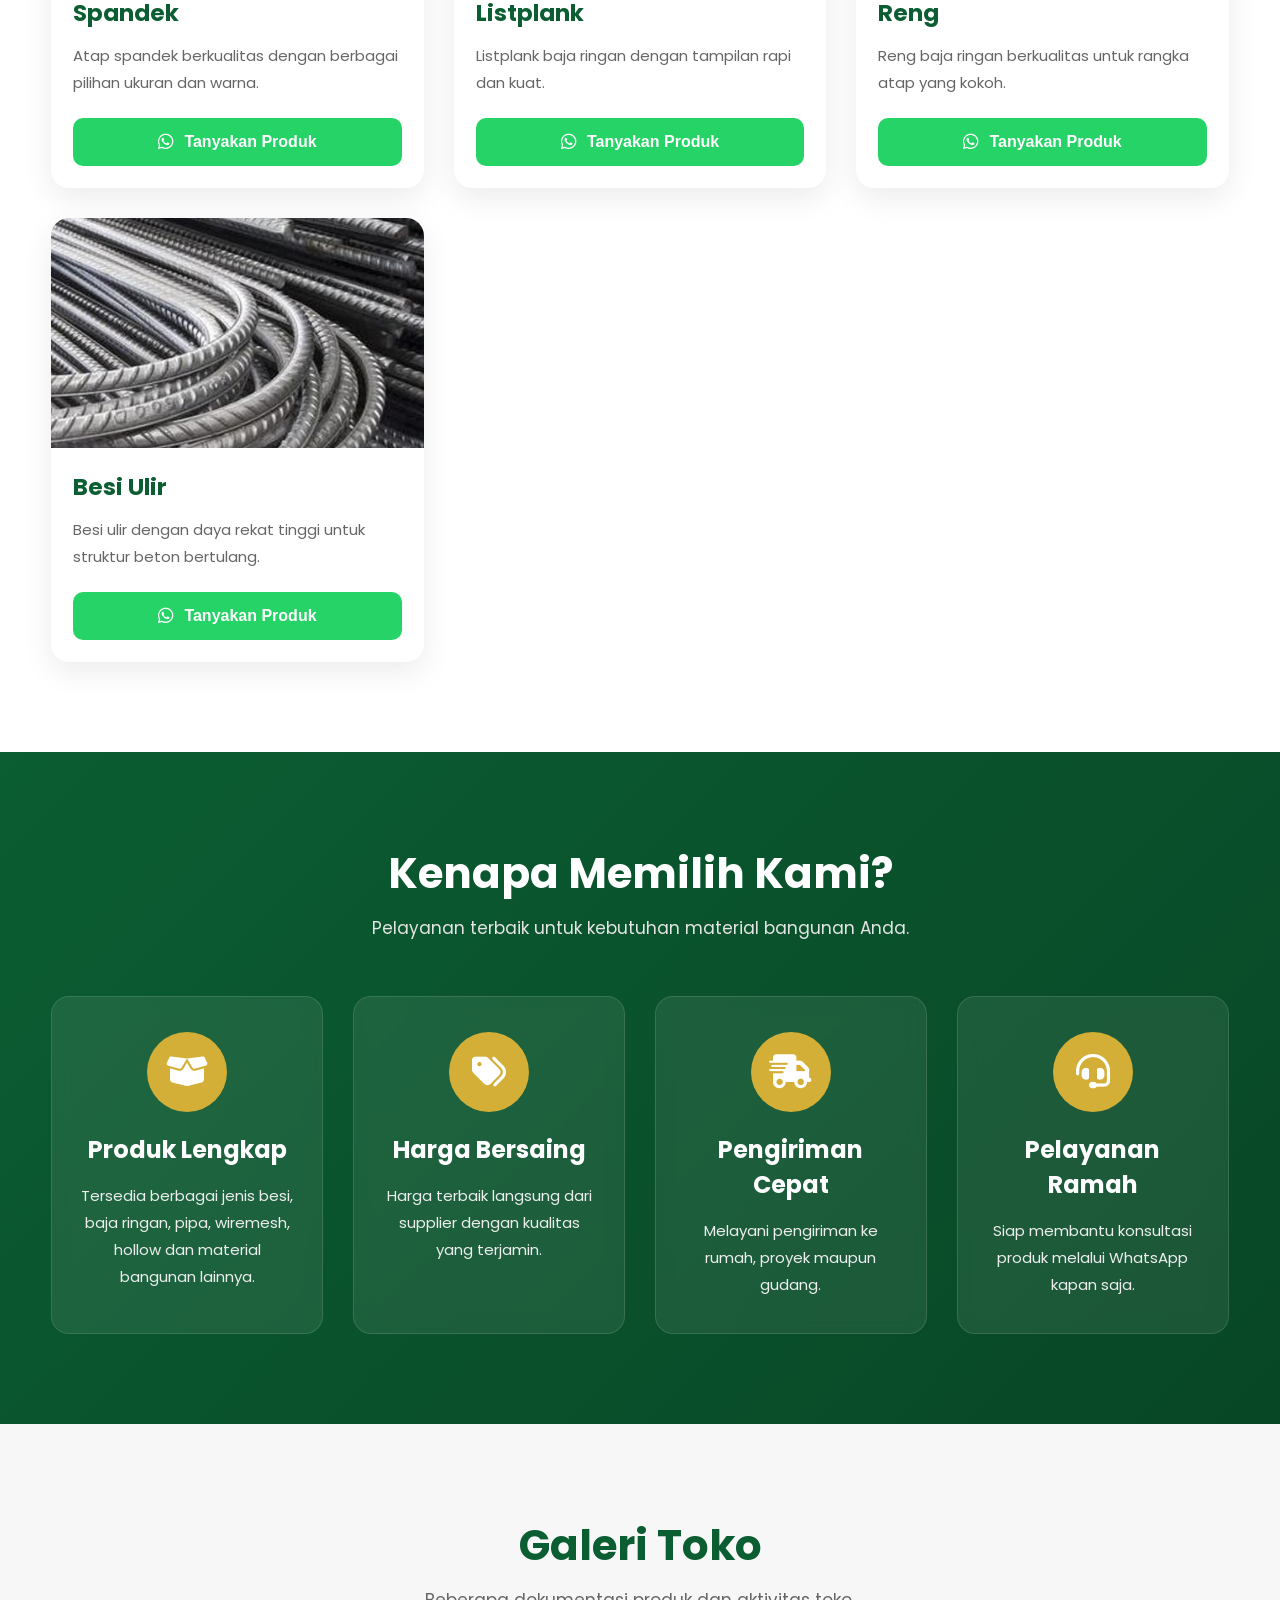
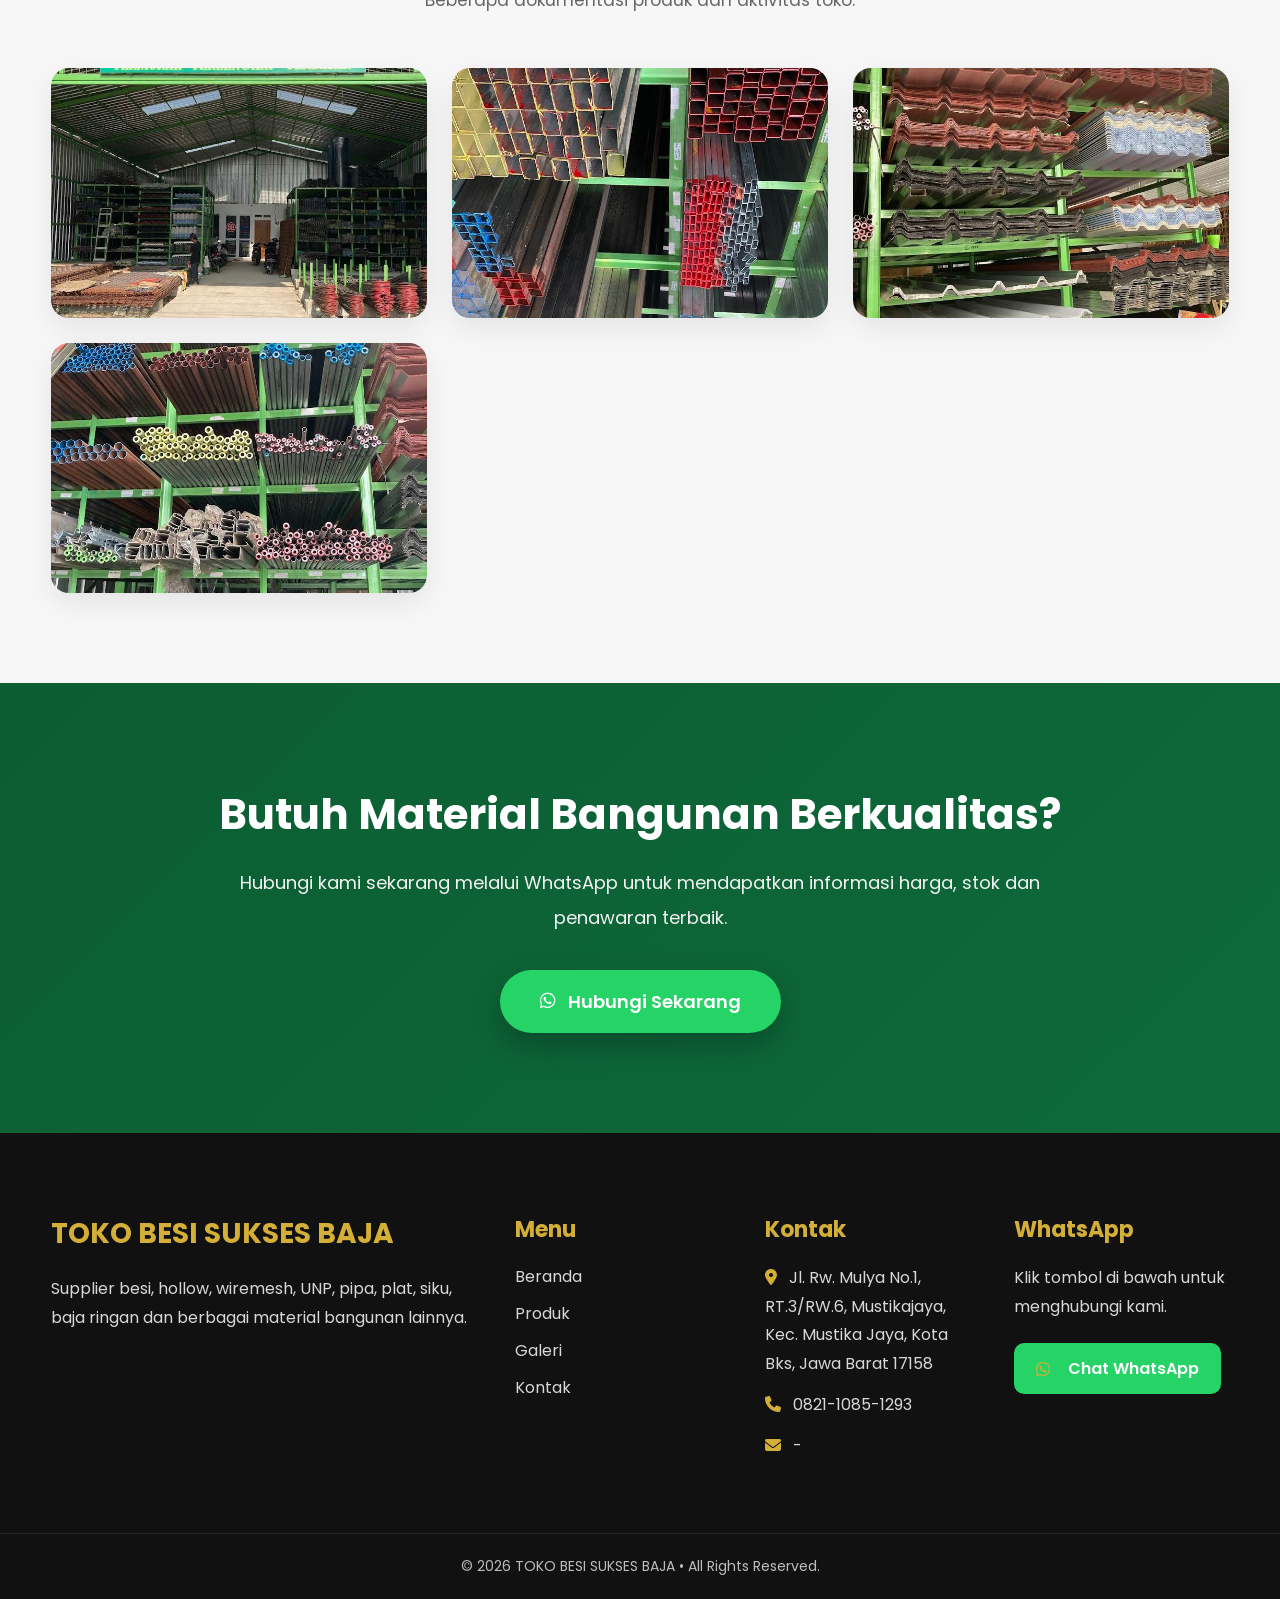
==== commit bd310fa0: "index.html" ====
--- a/index.html
+++ b/index.html
@@ -70,14 +70,25 @@
 
 <script>
 window.onload = function () {
-  document.getElementById("warningPopup").style.display = "flex";
+    const popup = document.getElementById("warningPopup");
+    popup.style.display = "flex";
+    setTimeout(function () {
+        popup.classList.add("hide");
+        setTimeout(function () {
+            popup.style.display = "none";
+            popup.classList.remove("hide");
+        }, 500);
+    }, 5000);
 };
-
-function ClosePopup() {
-  document.getElementById("warningPopup").style.display = "none";
+function closePopup() {
+    const popup = document.getElementById("warningPopup");
+    popup.classList.add("hide");
+    setTimeout(function () {
+        popup.style.display = "none";
+        popup.classList.remove("hide");
+    }, 500);
 }
 </script>
-
 <!--====================
 HEADER
 =====================-->
--- a/style.css
+++ b/style.css
@@ -1752,3 +1752,87 @@
 }
 
 }
+
+1 april 2026
+/* Popup Peringatan */
+.popup-overlay{
+    position:fixed;
+    top:0;
+    left:0;
+    width:100%;
+    height:100%;
+    background:rgba(0,0,0,.65);
+    display:none;
+    justify-content:center;
+    align-items:center;
+    z-index:99999;
+}
+.popup-content{
+    background:#fff;
+    width:90%;
+    max-width:420px;
+    padding:28px;
+    border-radius:15px;
+    text-align:center;
+    box-shadow:0 10px 30px rgba(0,0,0,.25);
+    animation:popup .3s ease;
+}
+@keyframes popup{
+    from{
+        transform:scale(.8);
+        opacity:0;
+    }
+    to{
+        transform:scale(1);
+        opacity:1;
+    }
+}
+.popup-icon{
+    font-size:48px;
+    margin-bottom:10px;
+}
+.popup-content h2{
+    color:#d32f2f;
+    margin-bottom:15px;
+}
+.popup-content p{
+    margin:12px 0;
+    line-height:1.6;
+    color:#444;
+}
+.popup-content a{
+    color:#d32f2f;
+    font-weight:bold;
+    text-decoration:none;
+}
+.warning-text{
+    background:#fff3cd;
+    color:#856404;
+    padding:12px;
+    border-radius:8px;
+    margin-top:15px;
+}
+.popup-content button{
+    margin-top:20px;
+    background:#d32f2f;
+    color:#fff;
+    border:none;
+    padding:12px 24px;
+    border-radius:8px;
+    cursor:pointer;
+    font-size:15px;
+    font-weight:bold;
+    transition:.3s;
+}
+.popup-content button:hover{
+    background:#b71c1c;
+}
+
+.popup-overlay{
+    opacity:1;
+    transition:opacity .5s ease;
+}
+.popup-overlay.hide{
+    opacity:0;
+    pointer-events:none;
+}
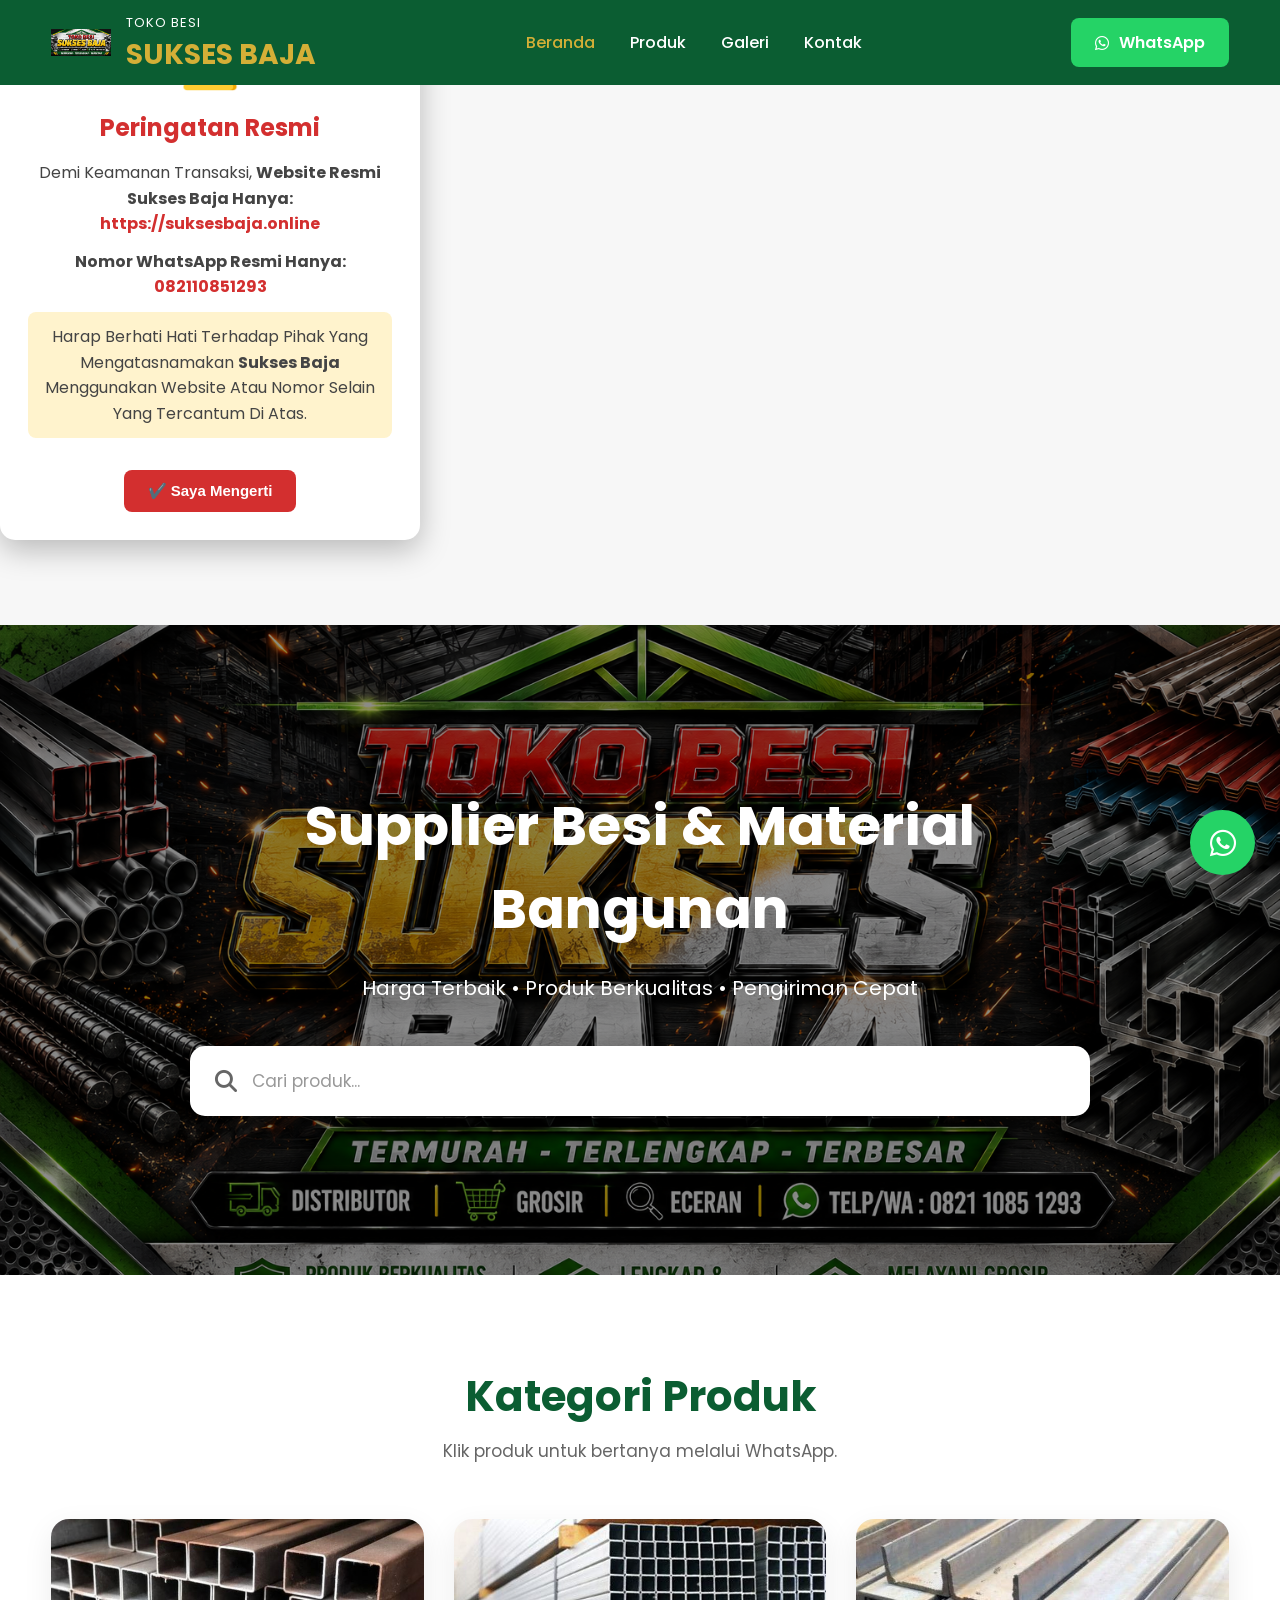
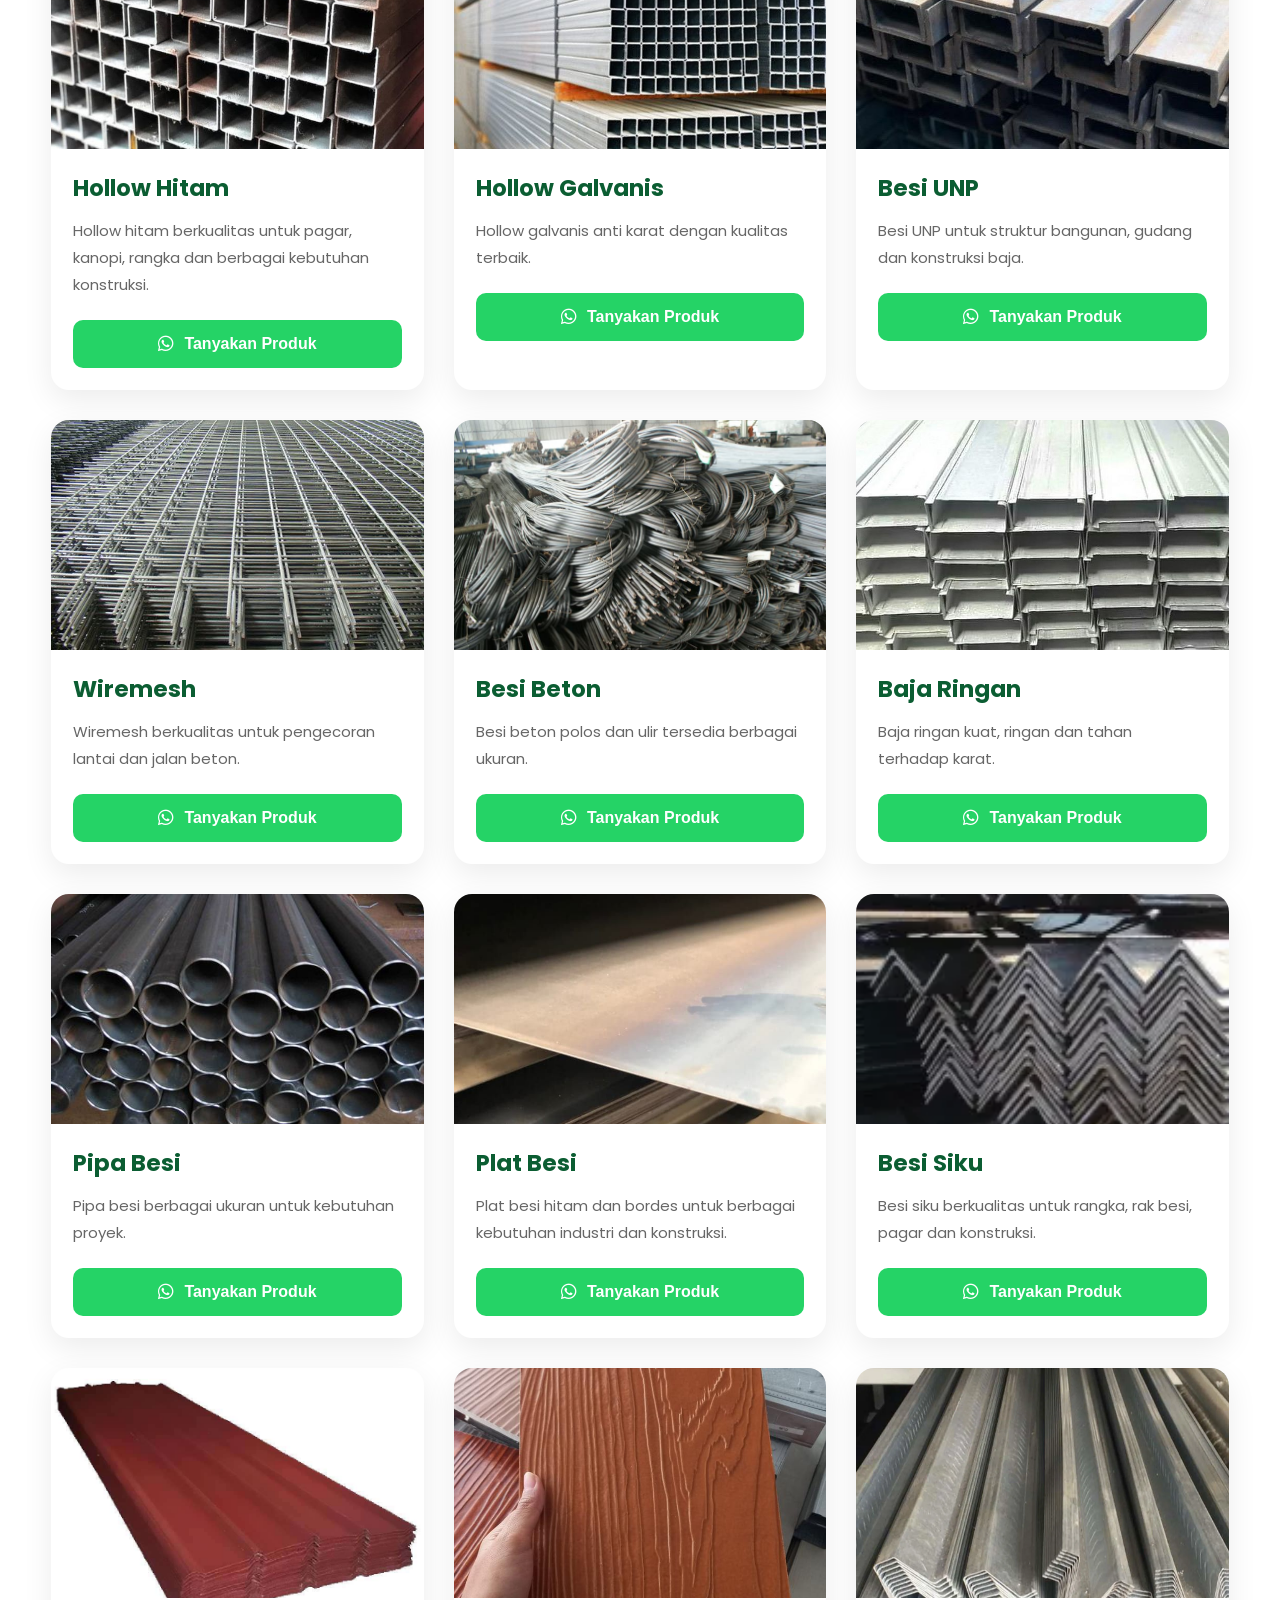
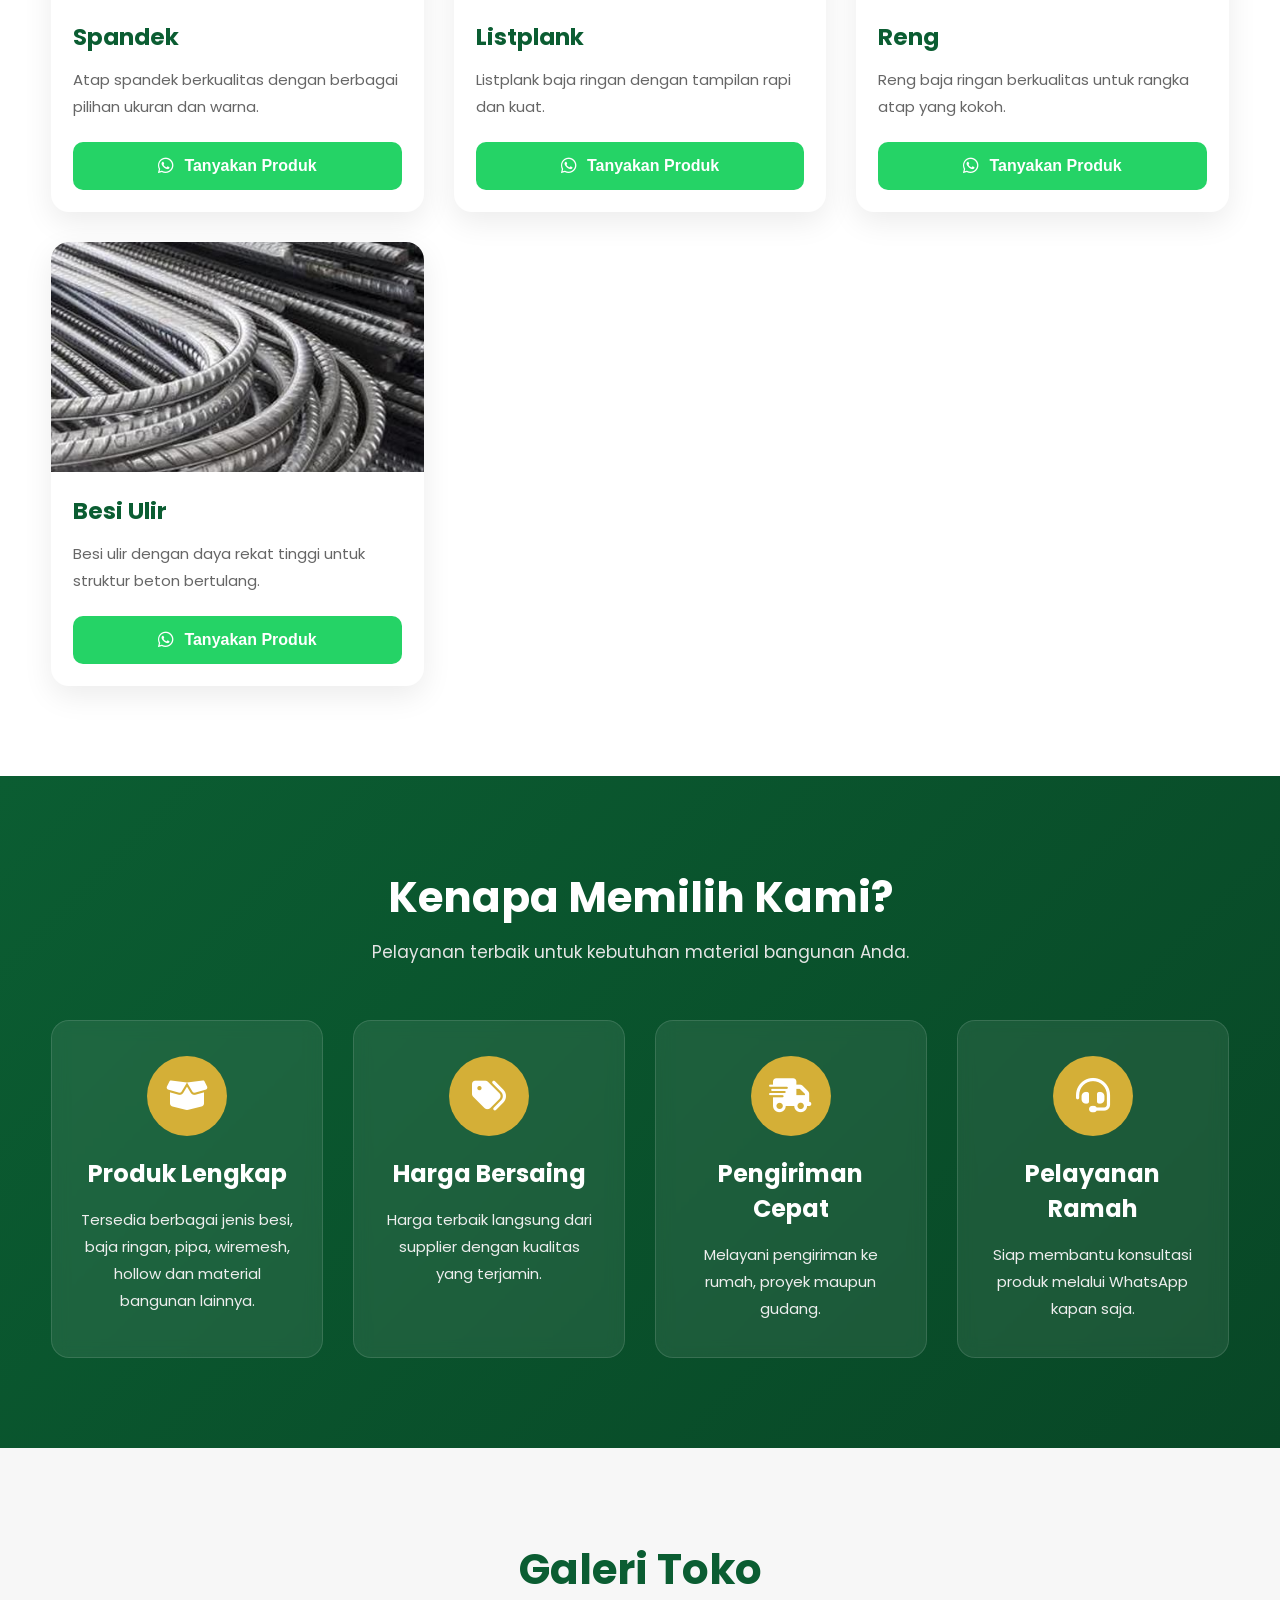
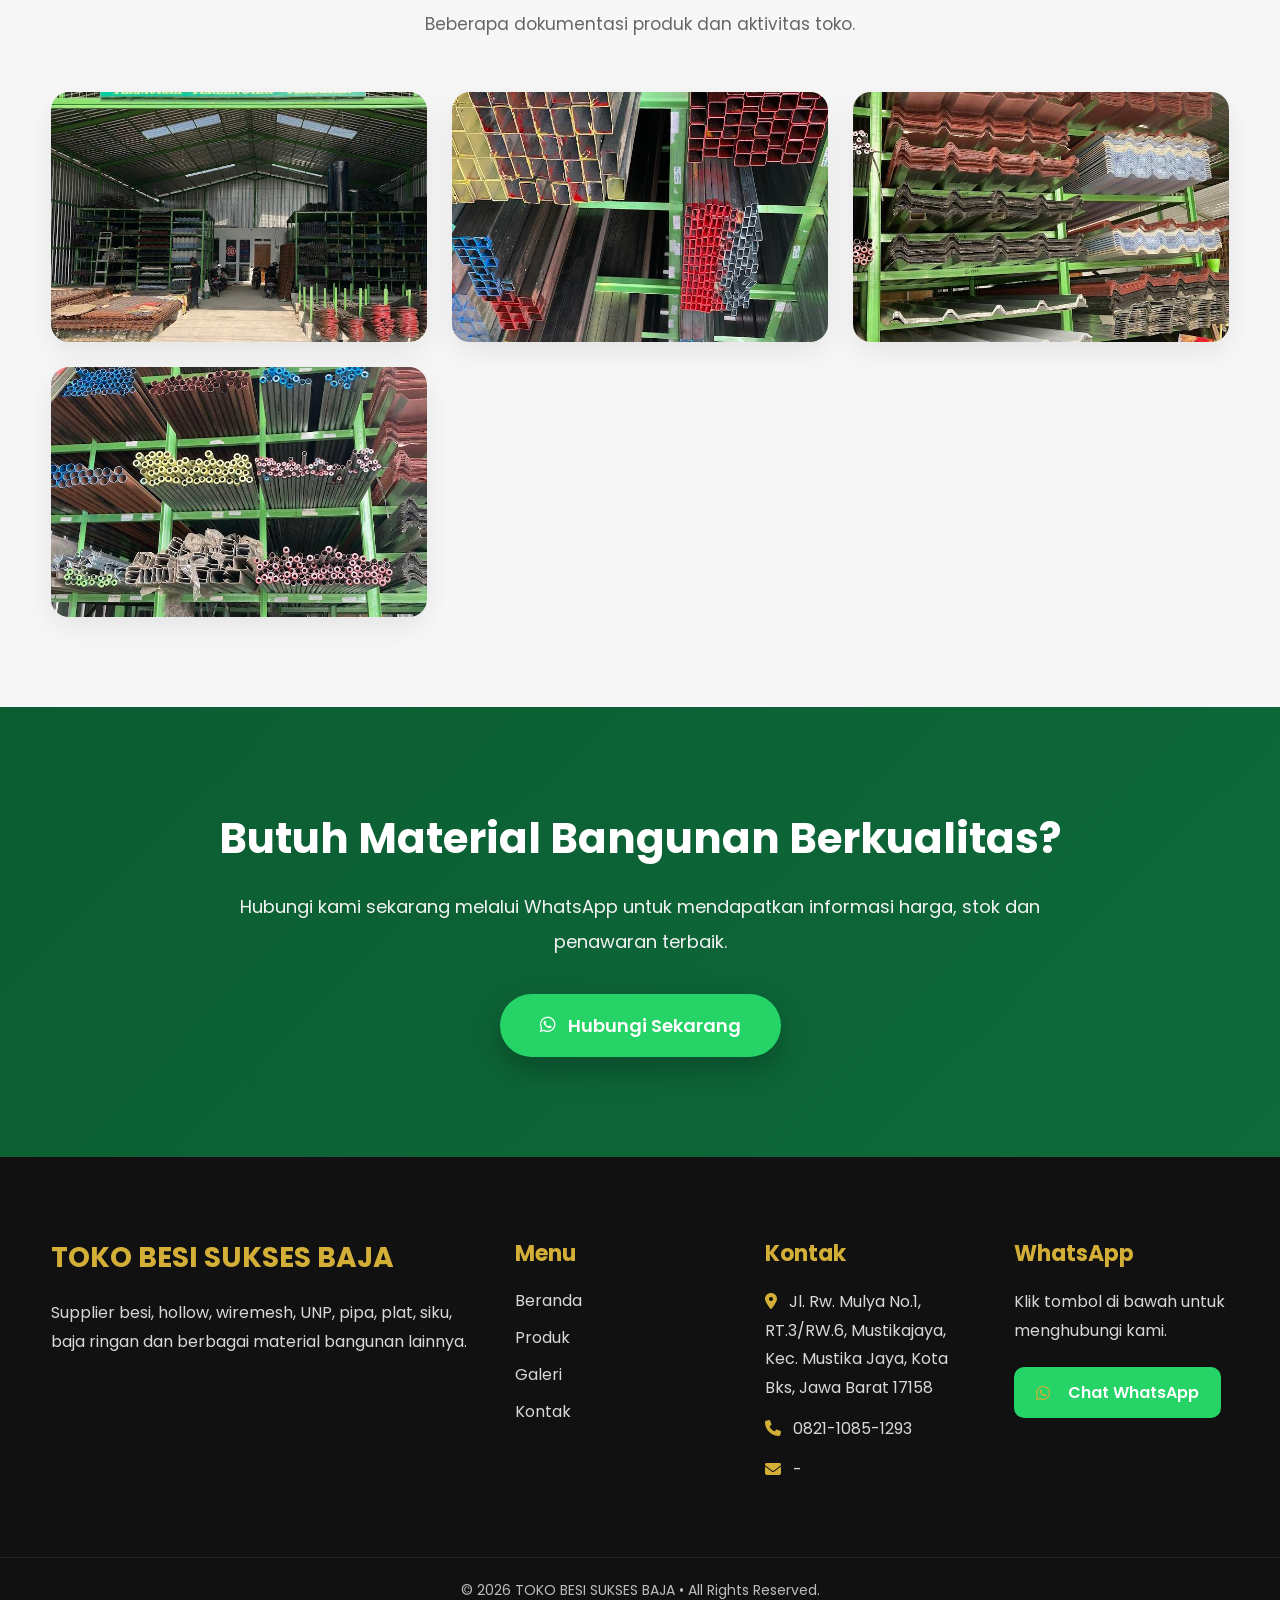
==== commit 9738f96b: "index.html" ====
--- a/index.html
+++ b/index.html
@@ -44,7 +44,7 @@
 
 <body>
 
-<div id="warningPopup' class="popup-overlay">
+<div id="warningPopup" class="popup-overlay">
   <div class="popup-content">
     <div class="popup-icon">⚠️</div>
 
@@ -60,7 +60,7 @@
       <a href="https://wa.me/6282110851293">082110851293</a>
     </p>
 
-    <p class+"warning-text">
+    <p class="warning-text">
       Harap Berhati Hati Terhadap Pihak Yang Mengatasnamakan <strong>Sukses Baja</strong> Menggunakan Website Atau Nomor Selain Yang Tercantum Di Atas.
     </p>
 
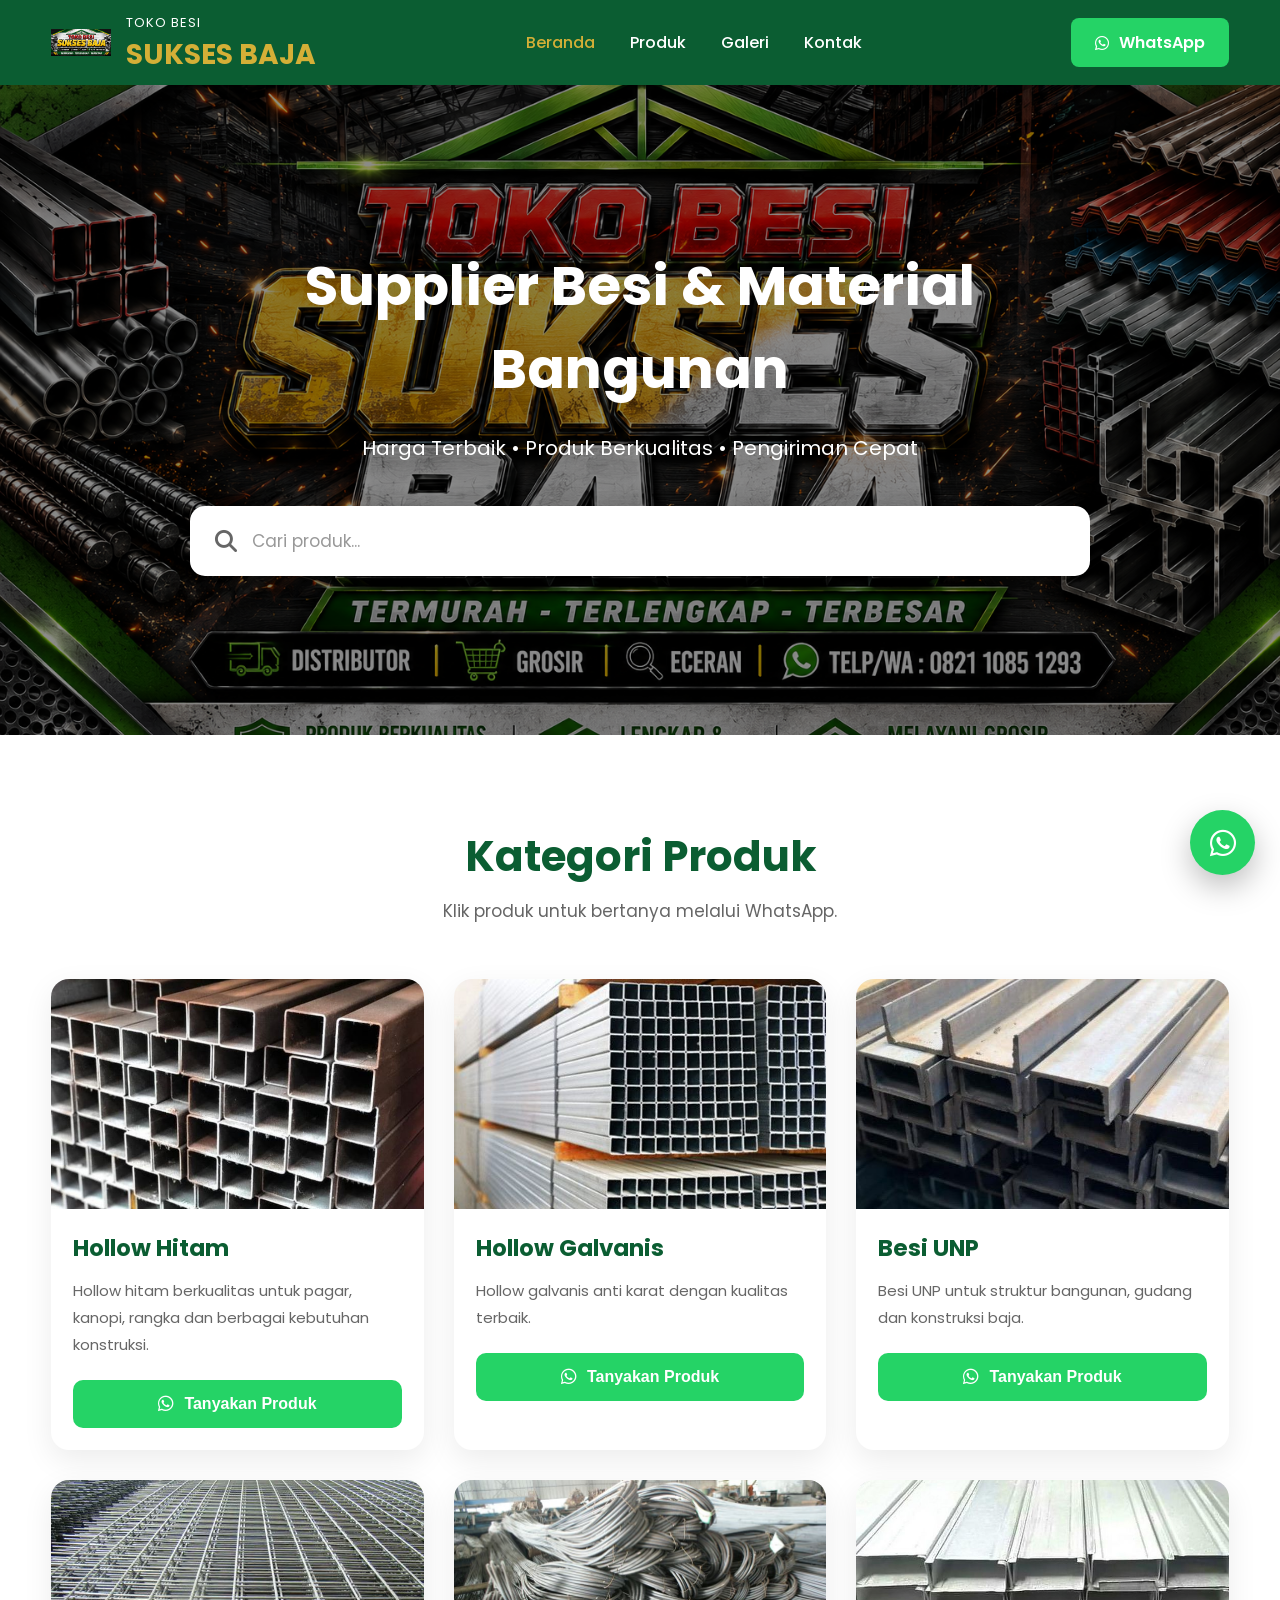
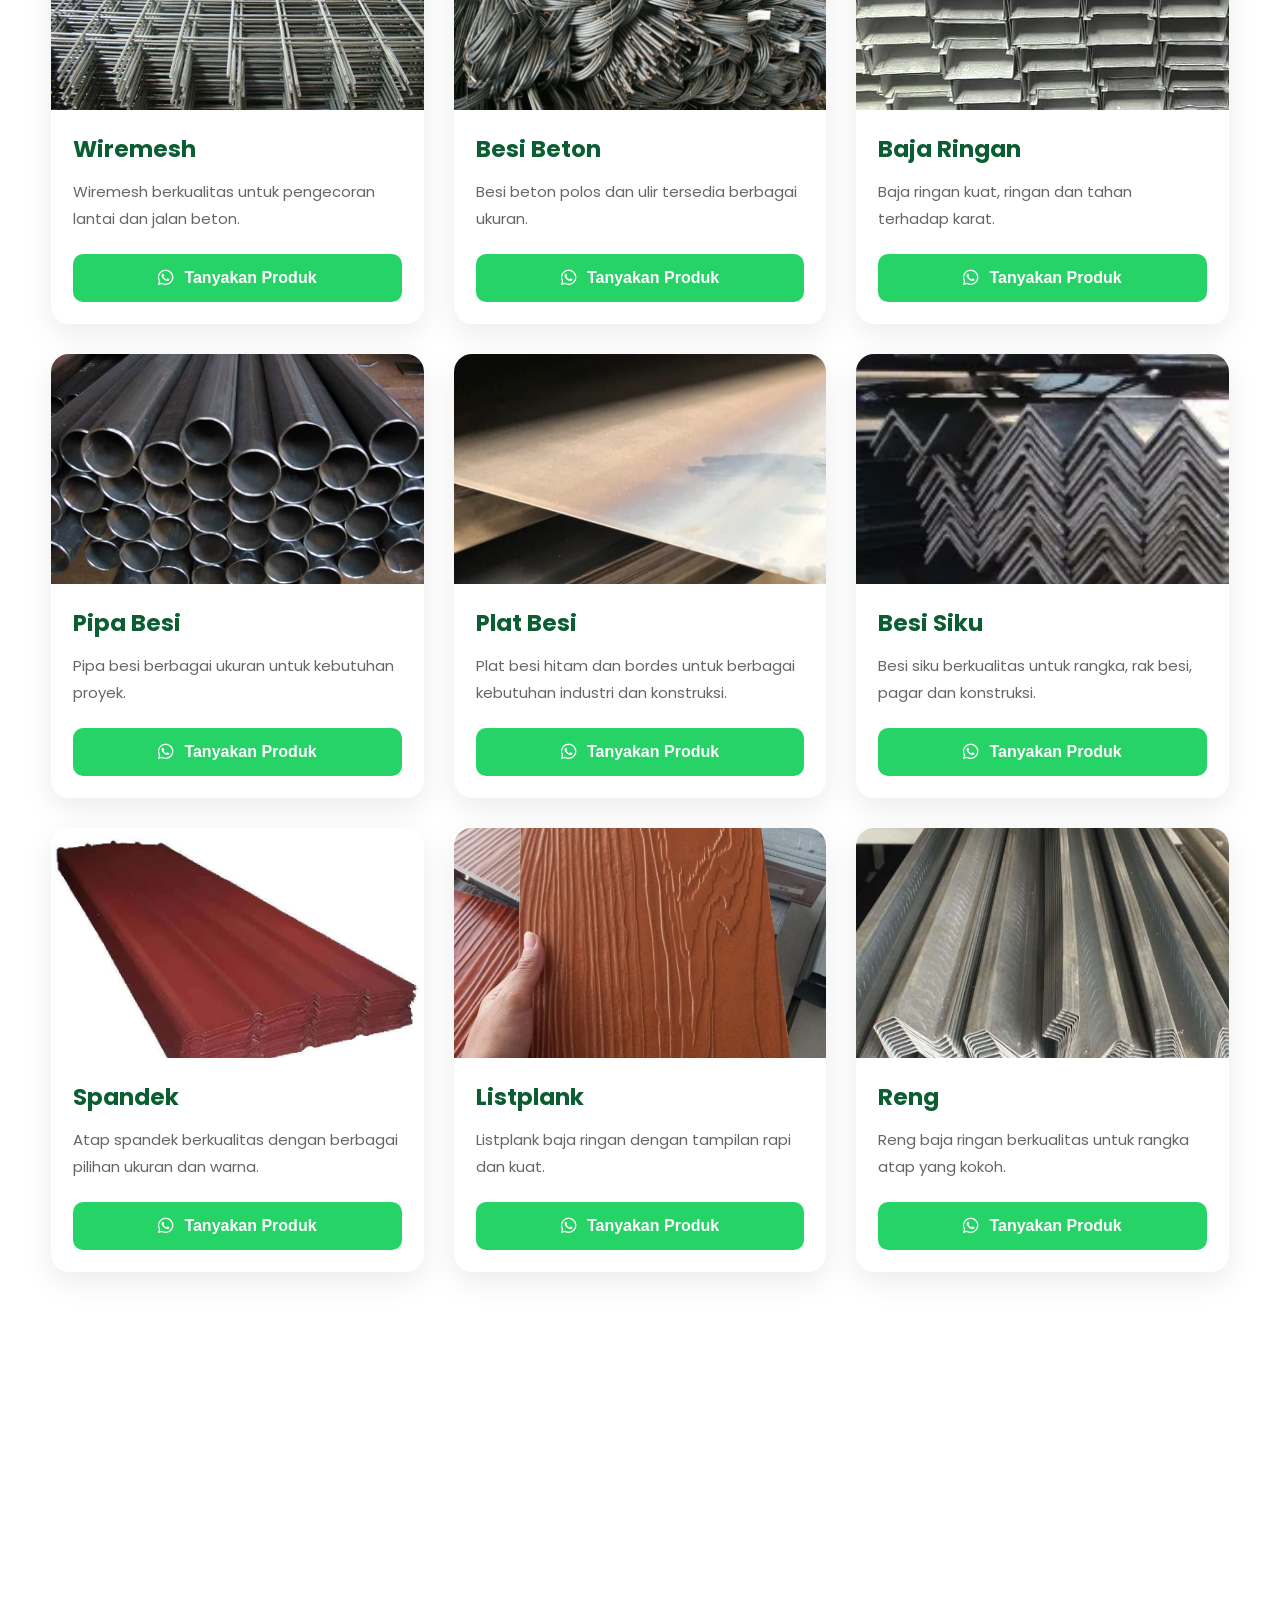
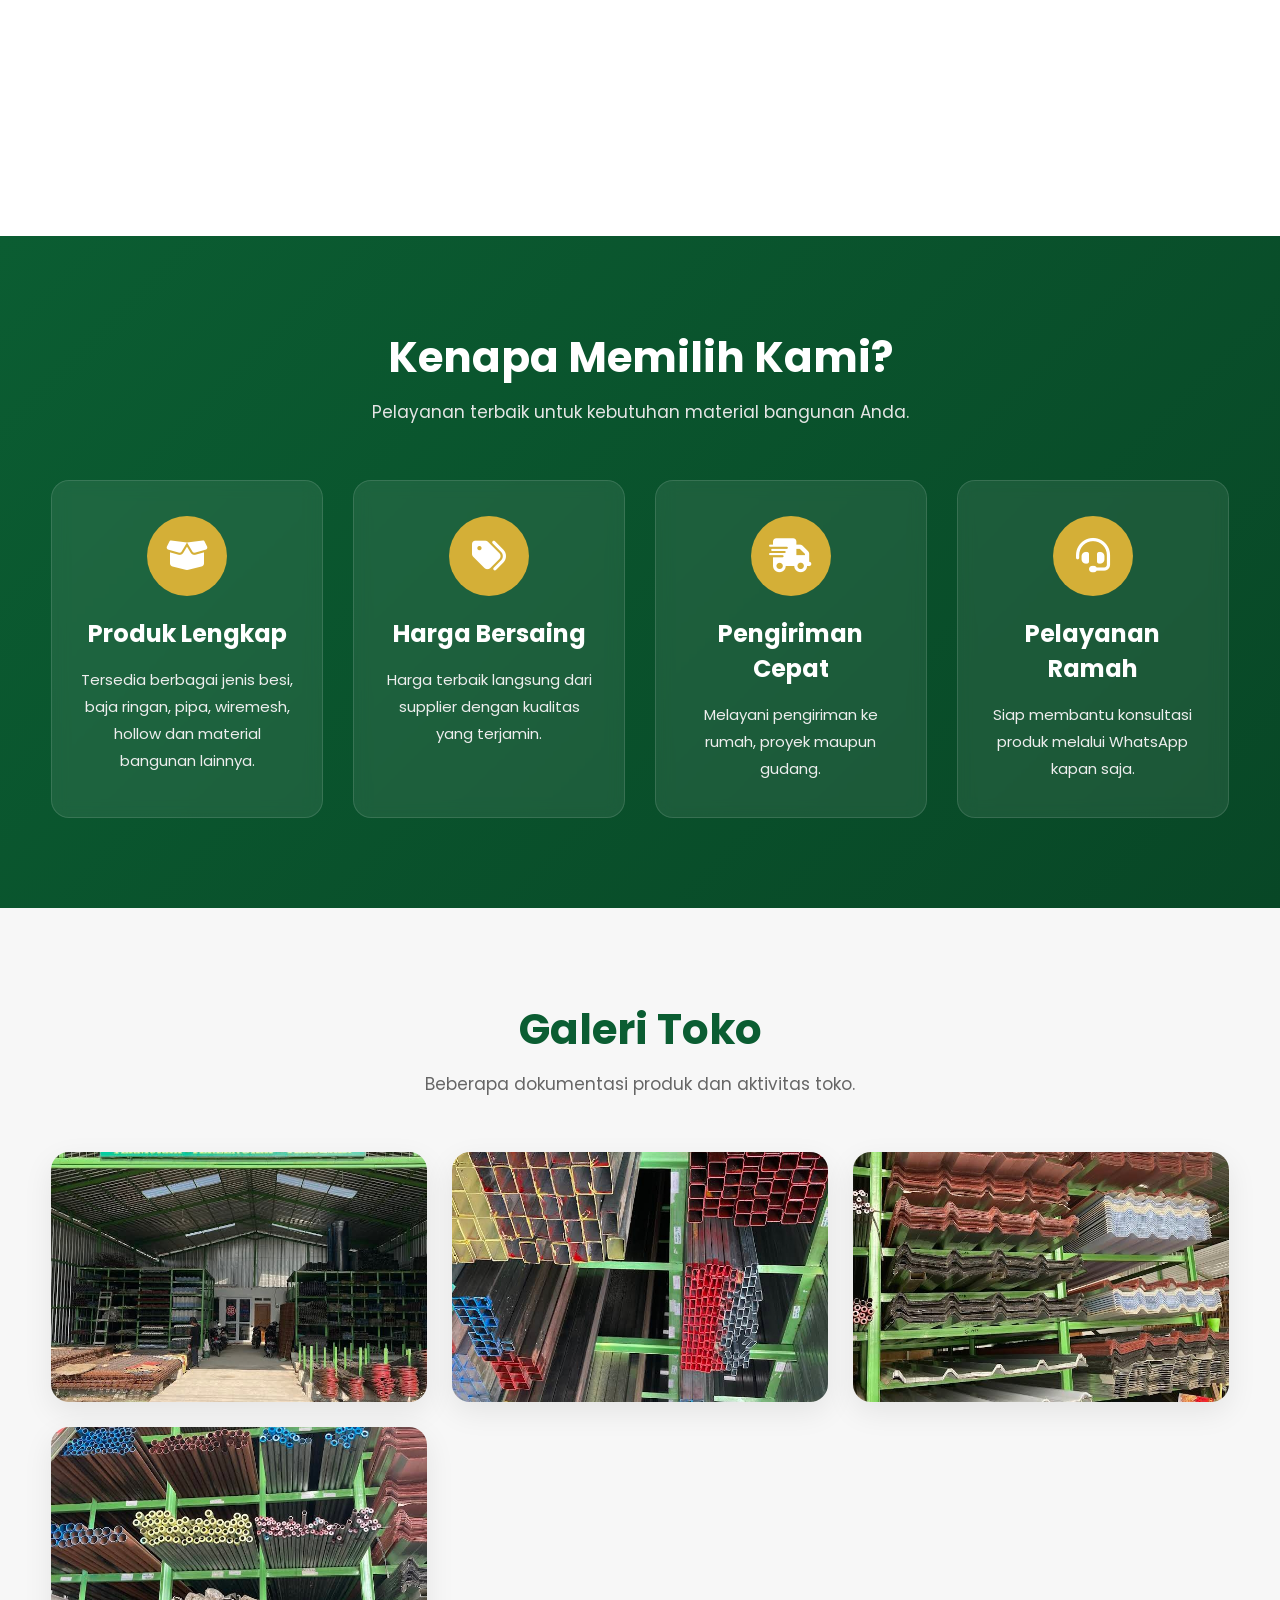
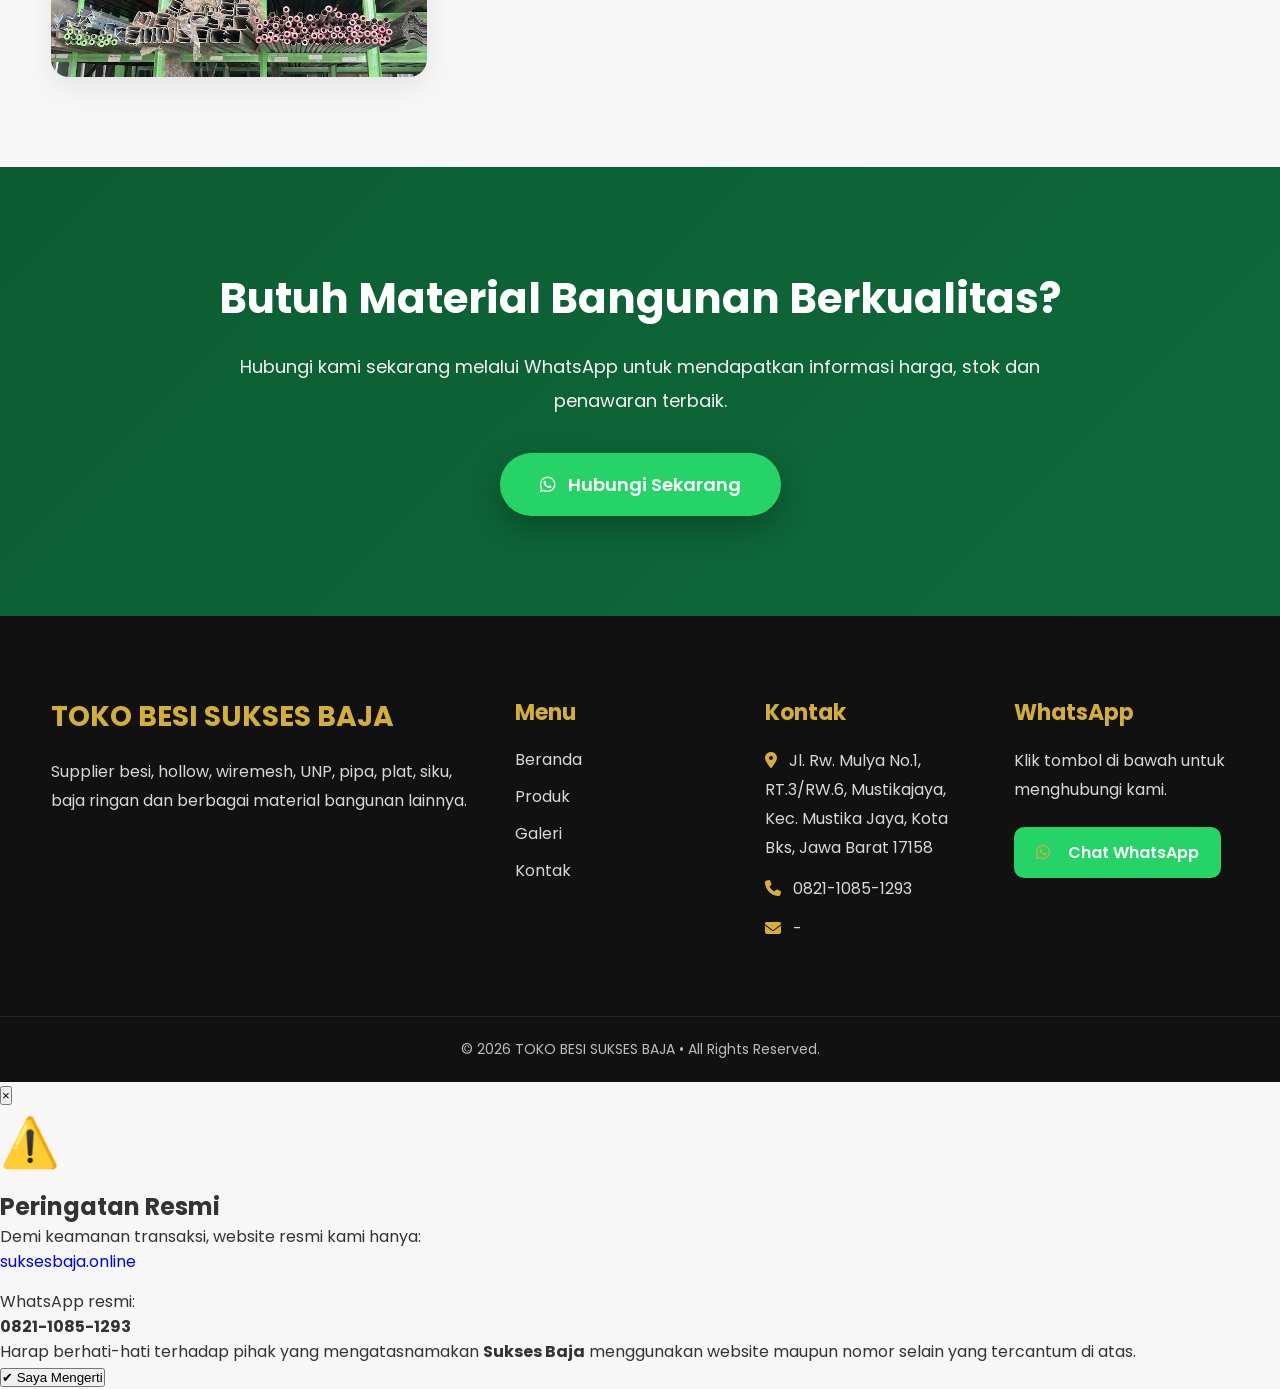
==== commit 7ebc1344: "index.html" ====
--- a/index.html
+++ b/index.html
@@ -41,54 +41,6 @@
 <link rel="icon" type="image/png" sizes="32x32" href="/favicon-32x32.png">
   
 </head>
-
-<body>
-
-<div id="warningPopup" class="popup-overlay">
-  <div class="popup-content">
-    <div class="popup-icon">⚠️</div>
-
-    <h2>Peringatan Resmi</h2>
-
-    <p>
-      Demi Keamanan Transaksi, <strong>Website Resmi Sukses Baja Hanya:</strong><br>
-      <a href="https://suksesbaja.online" target="_blank">https://suksesbaja.online</a>
-    </p>
-
-    <p>
-      <strong>Nomor WhatsApp Resmi Hanya:</strong><br>
-      <a href="https://wa.me/6282110851293">082110851293</a>
-    </p>
-
-    <p class="warning-text">
-      Harap Berhati Hati Terhadap Pihak Yang Mengatasnamakan <strong>Sukses Baja</strong> Menggunakan Website Atau Nomor Selain Yang Tercantum Di Atas.
-    </p>
-
-    <button onclick="closePopup()">✔️ Saya Mengerti</button>
-  </div>
-</div>
-
-<script>
-window.onload = function () {
-    const popup = document.getElementById("warningPopup");
-    popup.style.display = "flex";
-    setTimeout(function () {
-        popup.classList.add("hide");
-        setTimeout(function () {
-            popup.style.display = "none";
-            popup.classList.remove("hide");
-        }, 500);
-    }, 5000);
-};
-function closePopup() {
-    const popup = document.getElementById("warningPopup");
-    popup.classList.add("hide");
-    setTimeout(function () {
-        popup.style.display = "none";
-        popup.classList.remove("hide");
-    }, 500);
-}
-</script>
 <!--====================
 HEADER
 =====================-->
@@ -893,6 +845,57 @@
 
 </a>
 
+<!-- ================= Popup Peringatan ================= -->
+<div id="warningPopup" class="popup-overlay">
+    <div class="popup-box">
+        <button class="popup-close" onclick="closePopup()">
+            &times;
+        </button>
+        <div class="popup-icon">
+            ⚠️
+        </div>
+        <h2>Peringatan Resmi</h2>
+        <p>
+            Demi keamanan transaksi, website resmi kami hanya:
+        </p>
+        <a href="https://suksesbaja.online" target="_blank">
+            suksesbaja.online
+        </a>
+        <p style="margin-top:15px;">
+            WhatsApp resmi:
+        </p>
+        <strong>0821-1085-1293</strong>
+        <div class="popup-warning">
+            Harap berhati-hati terhadap pihak yang mengatasnamakan
+            <b>Sukses Baja</b>
+            menggunakan website maupun nomor selain yang tercantum di atas.
+        </div>
+        <button class="popup-btn" onclick="closePopup()">
+            ✔ Saya Mengerti
+        </button>
+    </div>
+</div>
+<script>
+window.addEventListener("load",()=>{
+    if(localStorage.getItem("popupWarning")==new Date().toDateString()){
+        return;
+    }
+    const popup=document.getElementById("warningPopup");
+    popup.classList.add("show");
+    setTimeout(()=>{
+        closePopup();
+    },5000);
+});
+function closePopup(){
+    const popup=document.getElementById("warningPopup");
+    popup.classList.remove("show");
+    localStorage.setItem(
+        "popupWarning",
+        new Date().toDateString()
+    );
+}
+</script>
+
 <script src="script.js"></script>
 
 </body>
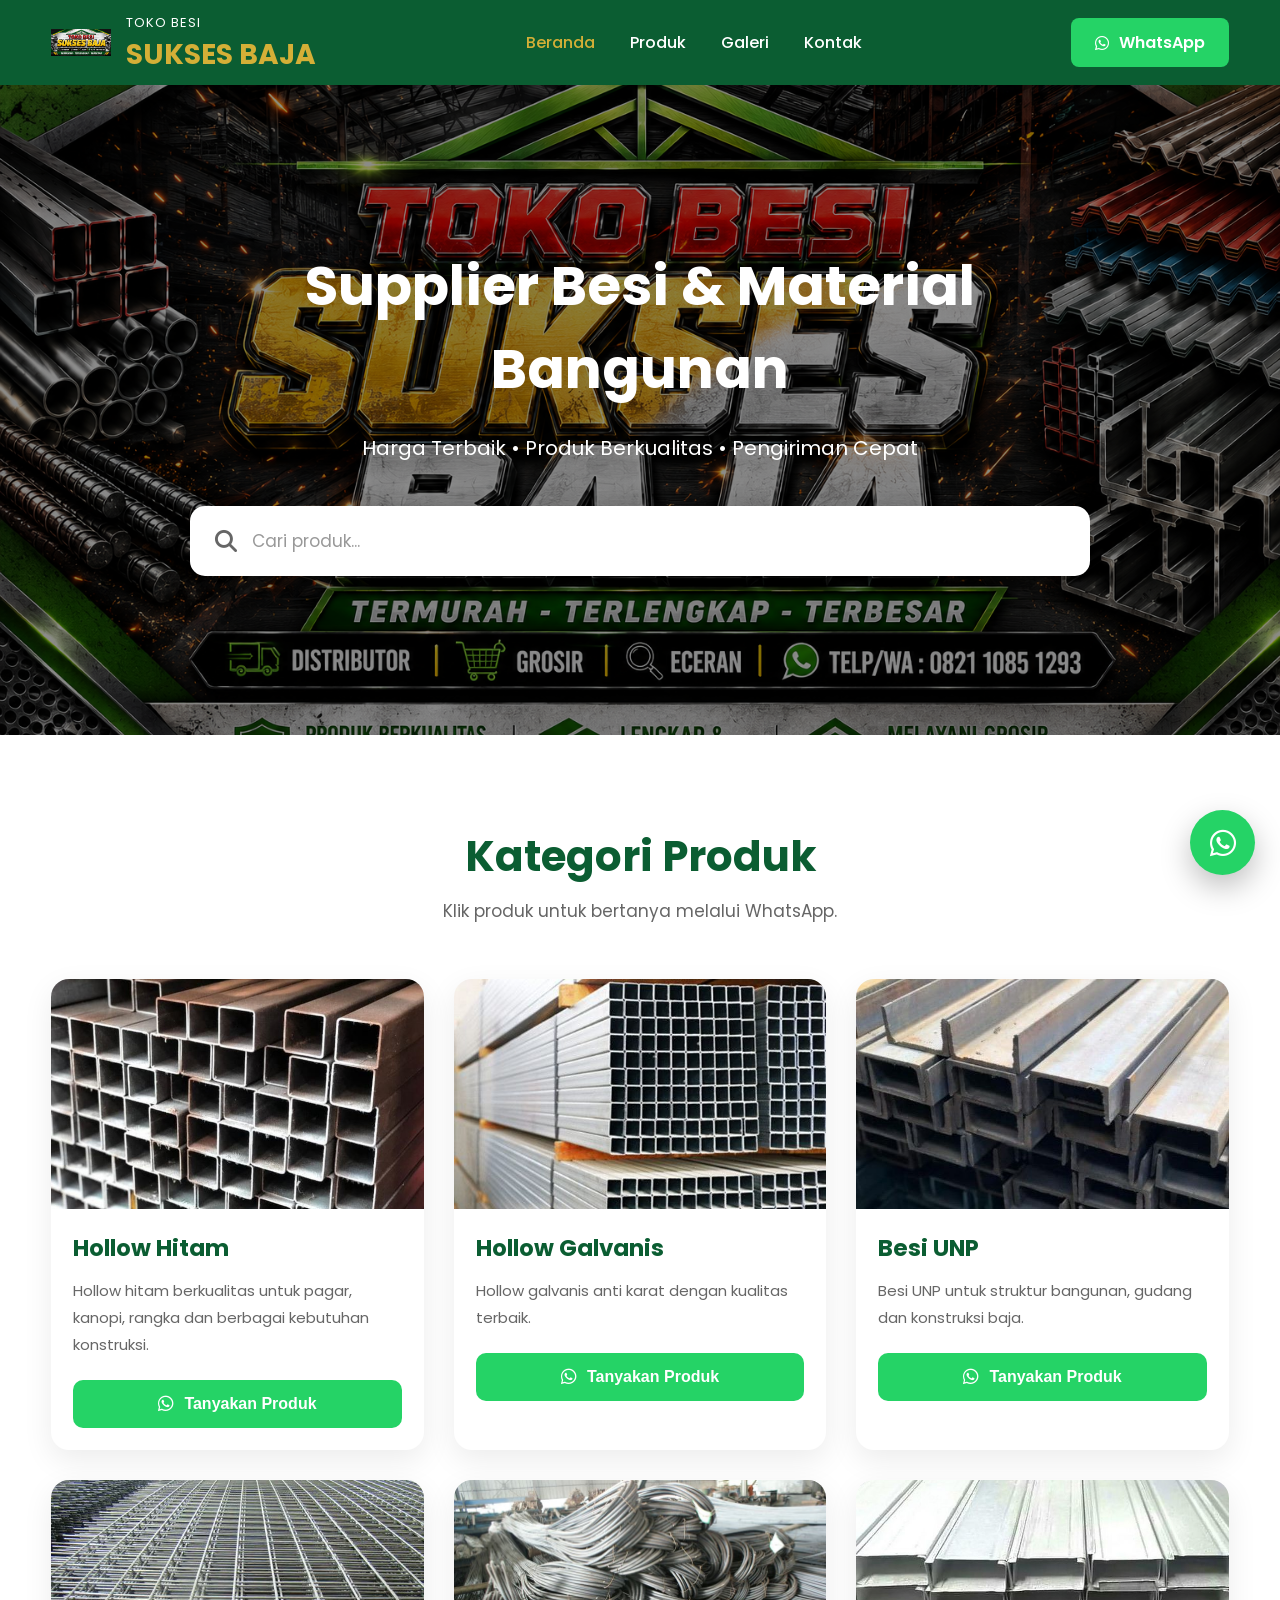
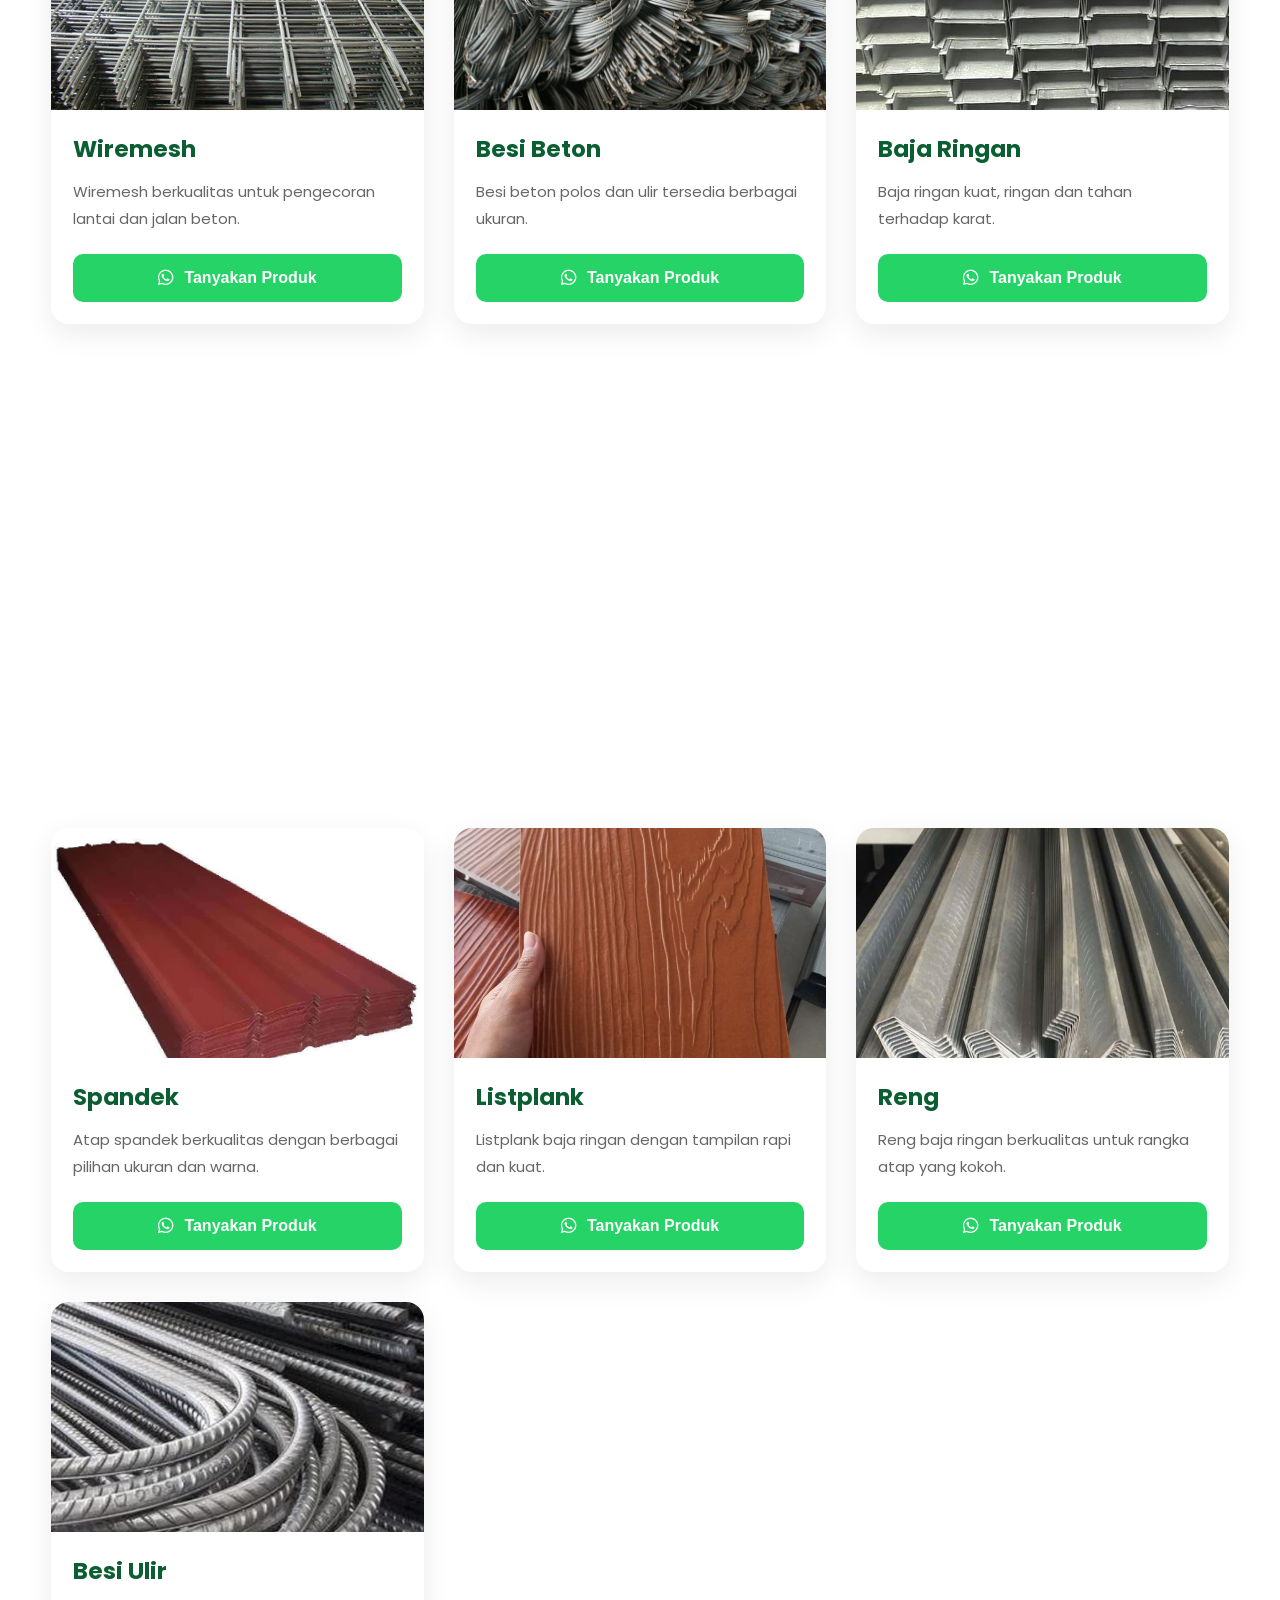
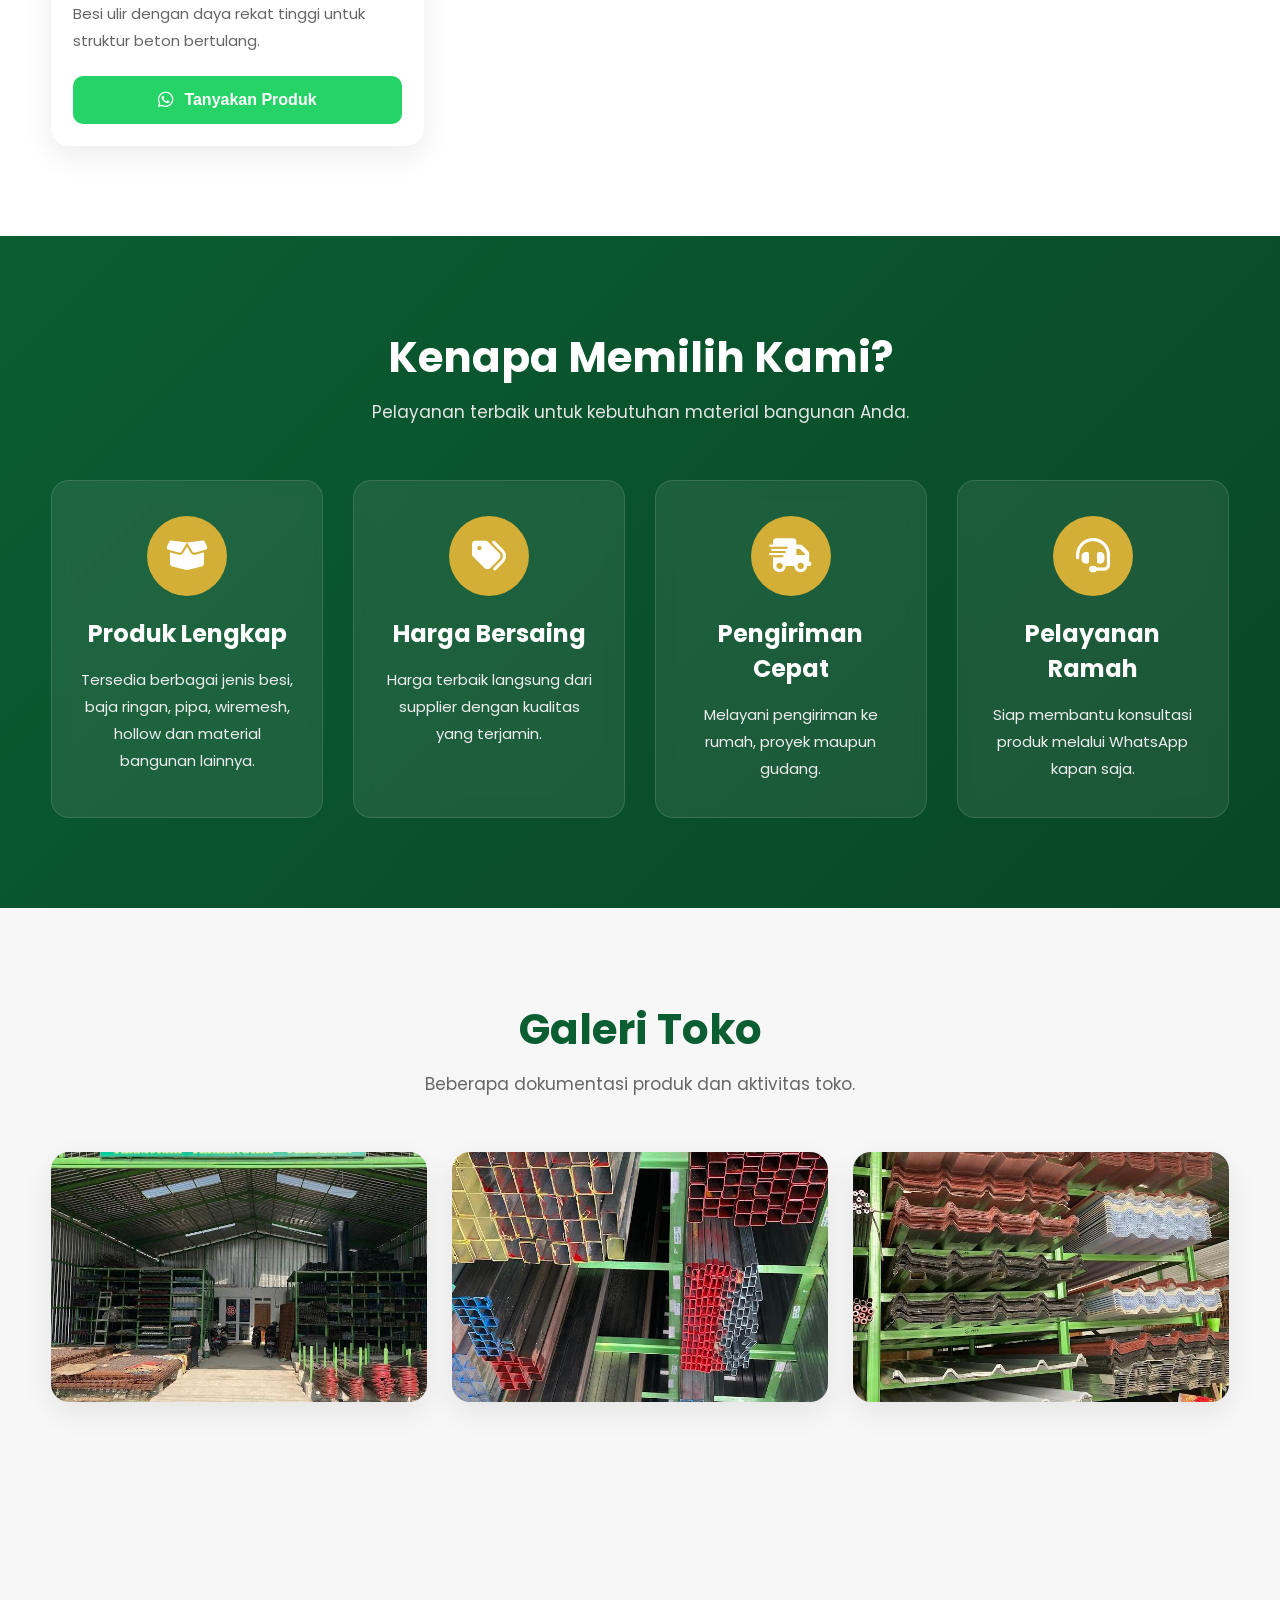
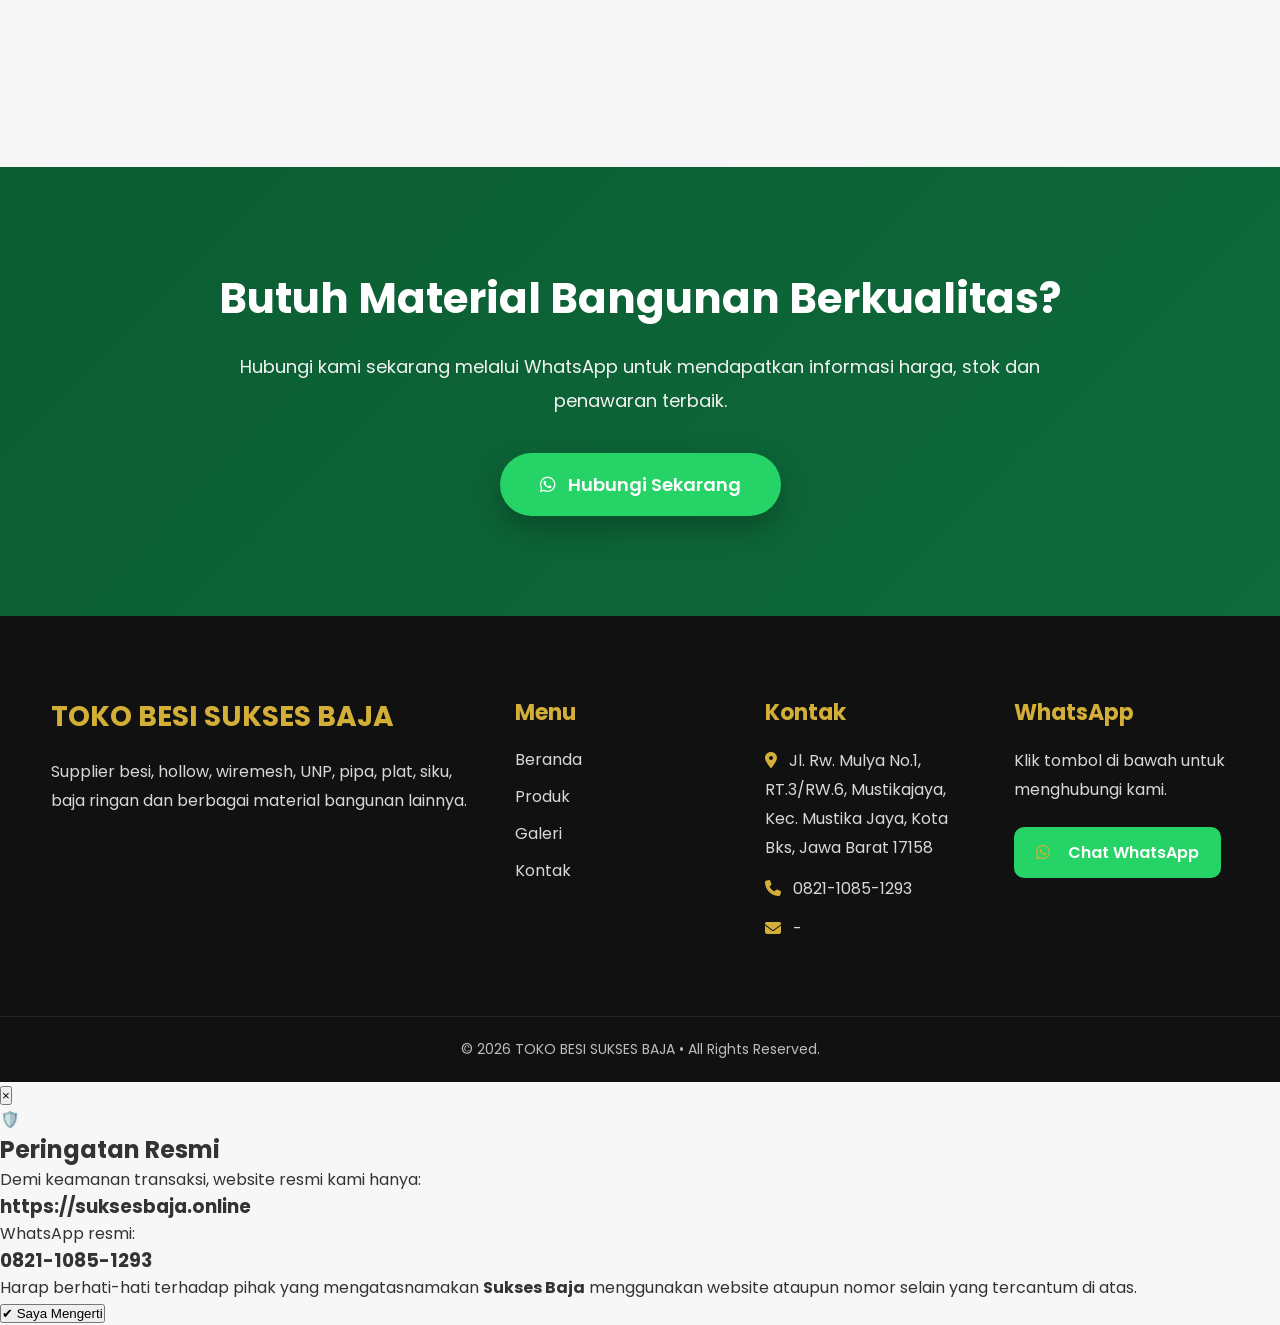
==== commit 3ddf7c82: "index.html" ====
--- a/index.html
+++ b/index.html
@@ -845,57 +845,32 @@
 
 </a>
 
-<!-- ================= Popup Peringatan ================= -->
-<div id="warningPopup" class="popup-overlay">
-    <div class="popup-box">
-        <button class="popup-close" onclick="closePopup()">
+<!-- ================= POPUP RESMI ================= -->
+<div id="officialPopup" class="official-popup">
+    <div class="official-card">
+        <button class="official-close" onclick="closeOfficialPopup()">
             &times;
         </button>
-        <div class="popup-icon">
-            ⚠️
+        <div class="official-icon">
+            🛡️
         </div>
         <h2>Peringatan Resmi</h2>
         <p>
             Demi keamanan transaksi, website resmi kami hanya:
         </p>
-        <a href="https://suksesbaja.online" target="_blank">
-            suksesbaja.online
-        </a>
-        <p style="margin-top:15px;">
-            WhatsApp resmi:
-        </p>
-        <strong>0821-1085-1293</strong>
-        <div class="popup-warning">
+        <h3>https://suksesbaja.online</h3>
+        <p>WhatsApp resmi:</p>
+        <h3>0821-1085-1293</h3>
+        <div class="official-alert">
             Harap berhati-hati terhadap pihak yang mengatasnamakan
             <b>Sukses Baja</b>
-            menggunakan website maupun nomor selain yang tercantum di atas.
+            menggunakan website ataupun nomor selain yang tercantum di atas.
         </div>
-        <button class="popup-btn" onclick="closePopup()">
+        <button class="official-btn" onclick="closeOfficialPopup()">
             ✔ Saya Mengerti
         </button>
     </div>
 </div>
-<script>
-window.addEventListener("load",()=>{
-    if(localStorage.getItem("popupWarning")==new Date().toDateString()){
-        return;
-    }
-    const popup=document.getElementById("warningPopup");
-    popup.classList.add("show");
-    setTimeout(()=>{
-        closePopup();
-    },5000);
-});
-function closePopup(){
-    const popup=document.getElementById("warningPopup");
-    popup.classList.remove("show");
-    localStorage.setItem(
-        "popupWarning",
-        new Date().toDateString()
-    );
-}
-</script>
-
 <script src="script.js"></script>
 
 </body>
--- a/style.css
+++ b/style.css
@@ -1753,86 +1753,96 @@
 
 }
 
-1 april 2026
-/* Popup Peringatan */
+/* ================= POPUP WARNING ================= */
 .popup-overlay{
-    position:fixed;
-    top:0;
-    left:0;
-    width:100%;
-    height:100%;
-    background:rgba(0,0,0,.65);
-    display:none;
-    justify-content:center;
-    align-items:center;
-    z-index:99999;
-}
-.popup-content{
-    background:#fff;
-    width:90%;
-    max-width:420px;
-    padding:28px;
-    border-radius:15px;
-    text-align:center;
-    box-shadow:0 10px 30px rgba(0,0,0,.25);
-    animation:popup .3s ease;
+position:fixed;
+top:0;
+left:0;
+width:100%;
+height:100%;
+display:flex;
+justify-content:center;
+align-items:center;
+background:rgba(0,0,0,.45);
+backdrop-filter:blur(8px);
+opacity:0;
+visibility:hidden;
+transition:.35s;
+z-index:999999;
+}
+.popup-overlay.show{
+opacity:1;
+visibility:visible;
+}
+.popup-box{
+position:relative;
+background:#fff;
+width:90%;
+max-width:430px;
+padding:30px;
+border-radius:18px;
+text-align:center;
+animation:popup .35s;
+box-shadow:0 15px 40px rgba(0,0,0,.25);
 }
 @keyframes popup{
-    from{
-        transform:scale(.8);
-        opacity:0;
-    }
-    to{
-        transform:scale(1);
-        opacity:1;
-    }
+from{
+transform:translateY(30px) scale(.9);
+opacity:0;
+}
+to{
+transform:translateY(0) scale(1);
+opacity:1;
+}
 }
 .popup-icon{
-    font-size:48px;
-    margin-bottom:10px;
-}
-.popup-content h2{
-    color:#d32f2f;
-    margin-bottom:15px;
-}
-.popup-content p{
-    margin:12px 0;
-    line-height:1.6;
-    color:#444;
-}
-.popup-content a{
-    color:#d32f2f;
-    font-weight:bold;
-    text-decoration:none;
-}
-.warning-text{
-    background:#fff3cd;
-    color:#856404;
-    padding:12px;
-    border-radius:8px;
-    margin-top:15px;
-}
-.popup-content button{
-    margin-top:20px;
-    background:#d32f2f;
-    color:#fff;
-    border:none;
-    padding:12px 24px;
-    border-radius:8px;
-    cursor:pointer;
-    font-size:15px;
-    font-weight:bold;
-    transition:.3s;
-}
-.popup-content button:hover{
-    background:#b71c1c;
-}
-
-.popup-overlay{
-    opacity:1;
-    transition:opacity .5s ease;
-}
-.popup-overlay.hide{
-    opacity:0;
-    pointer-events:none;
-}
+font-size:55px;
+margin-bottom:10px;
+}
+.popup-box h2{
+color:#C62828;
+margin-bottom:15px;
+}
+.popup-box a{
+font-weight:bold;
+font-size:18px;
+color:#0B5D32;
+text-decoration:none;
+}
+.popup-warning{
+background:#FFF4D6;
+border-left:5px solid orange;
+padding:12px;
+border-radius:10px;
+margin:20px 0;
+line-height:1.6;
+font-size:14px;
+}
+.popup-btn{
+width:100%;
+padding:13px;
+border:none;
+border-radius:10px;
+background:#0B5D32;
+color:#fff;
+font-size:16px;
+font-weight:600;
+cursor:pointer;
+transition:.3s;
+}
+.popup-btn:hover{
+background:#084726;
+}
+.popup-close{
+position:absolute;
+top:12px;
+right:15px;
+background:none;
+border:none;
+font-size:28px;
+cursor:pointer;
+color:#777;
+}
+.popup-close:hover{
+color:red;
+}
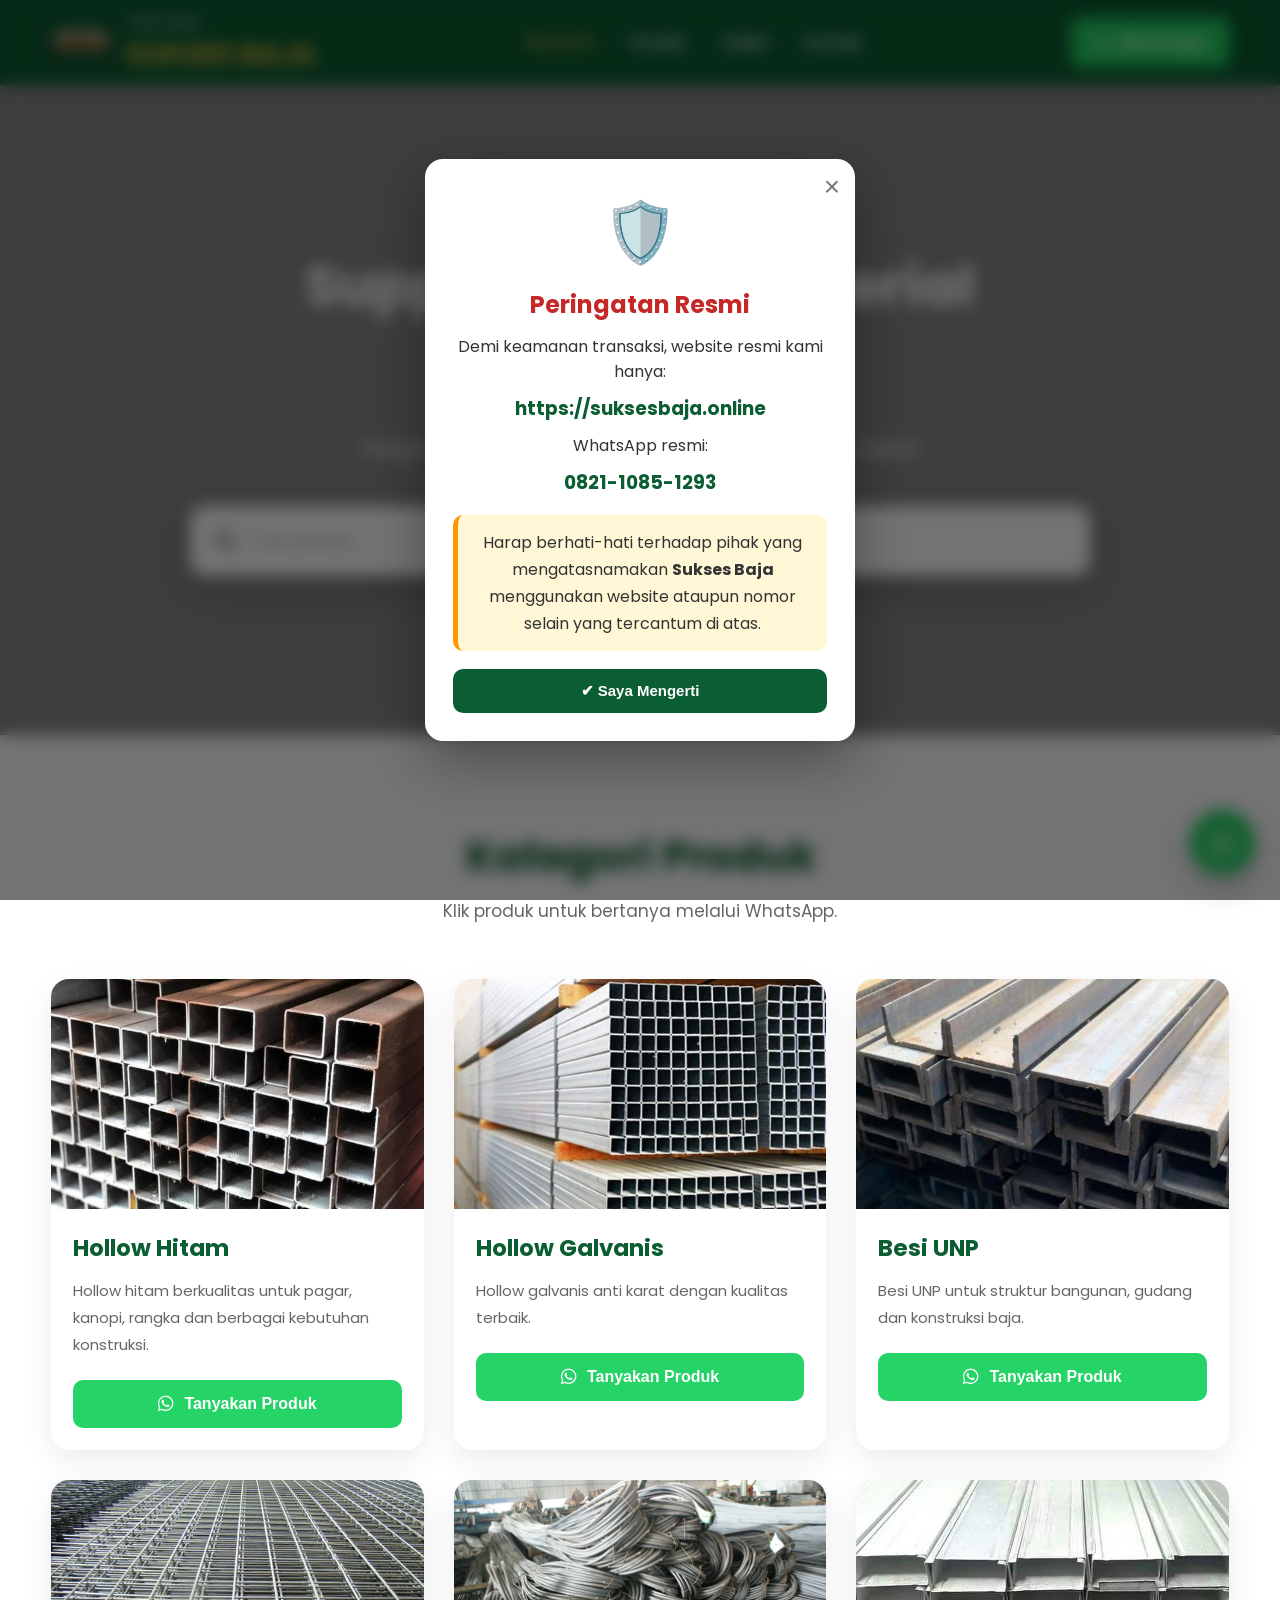
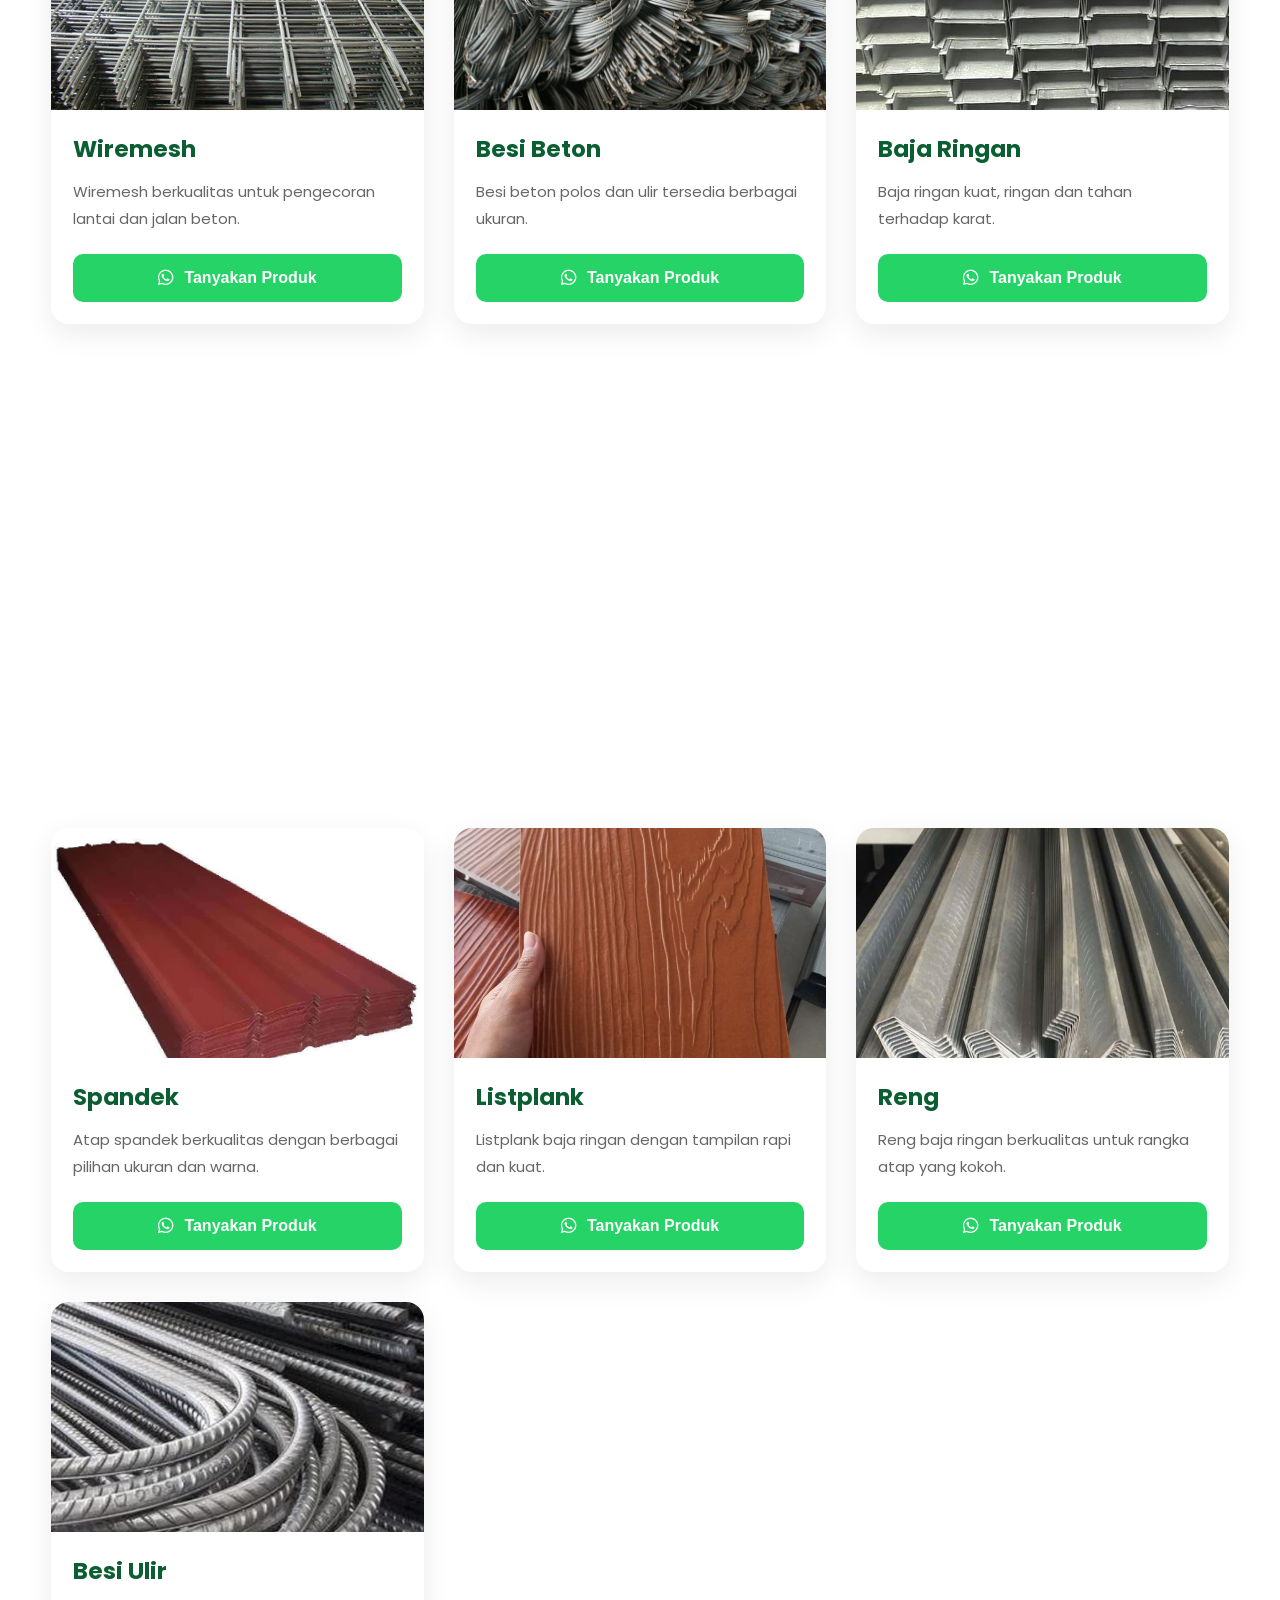
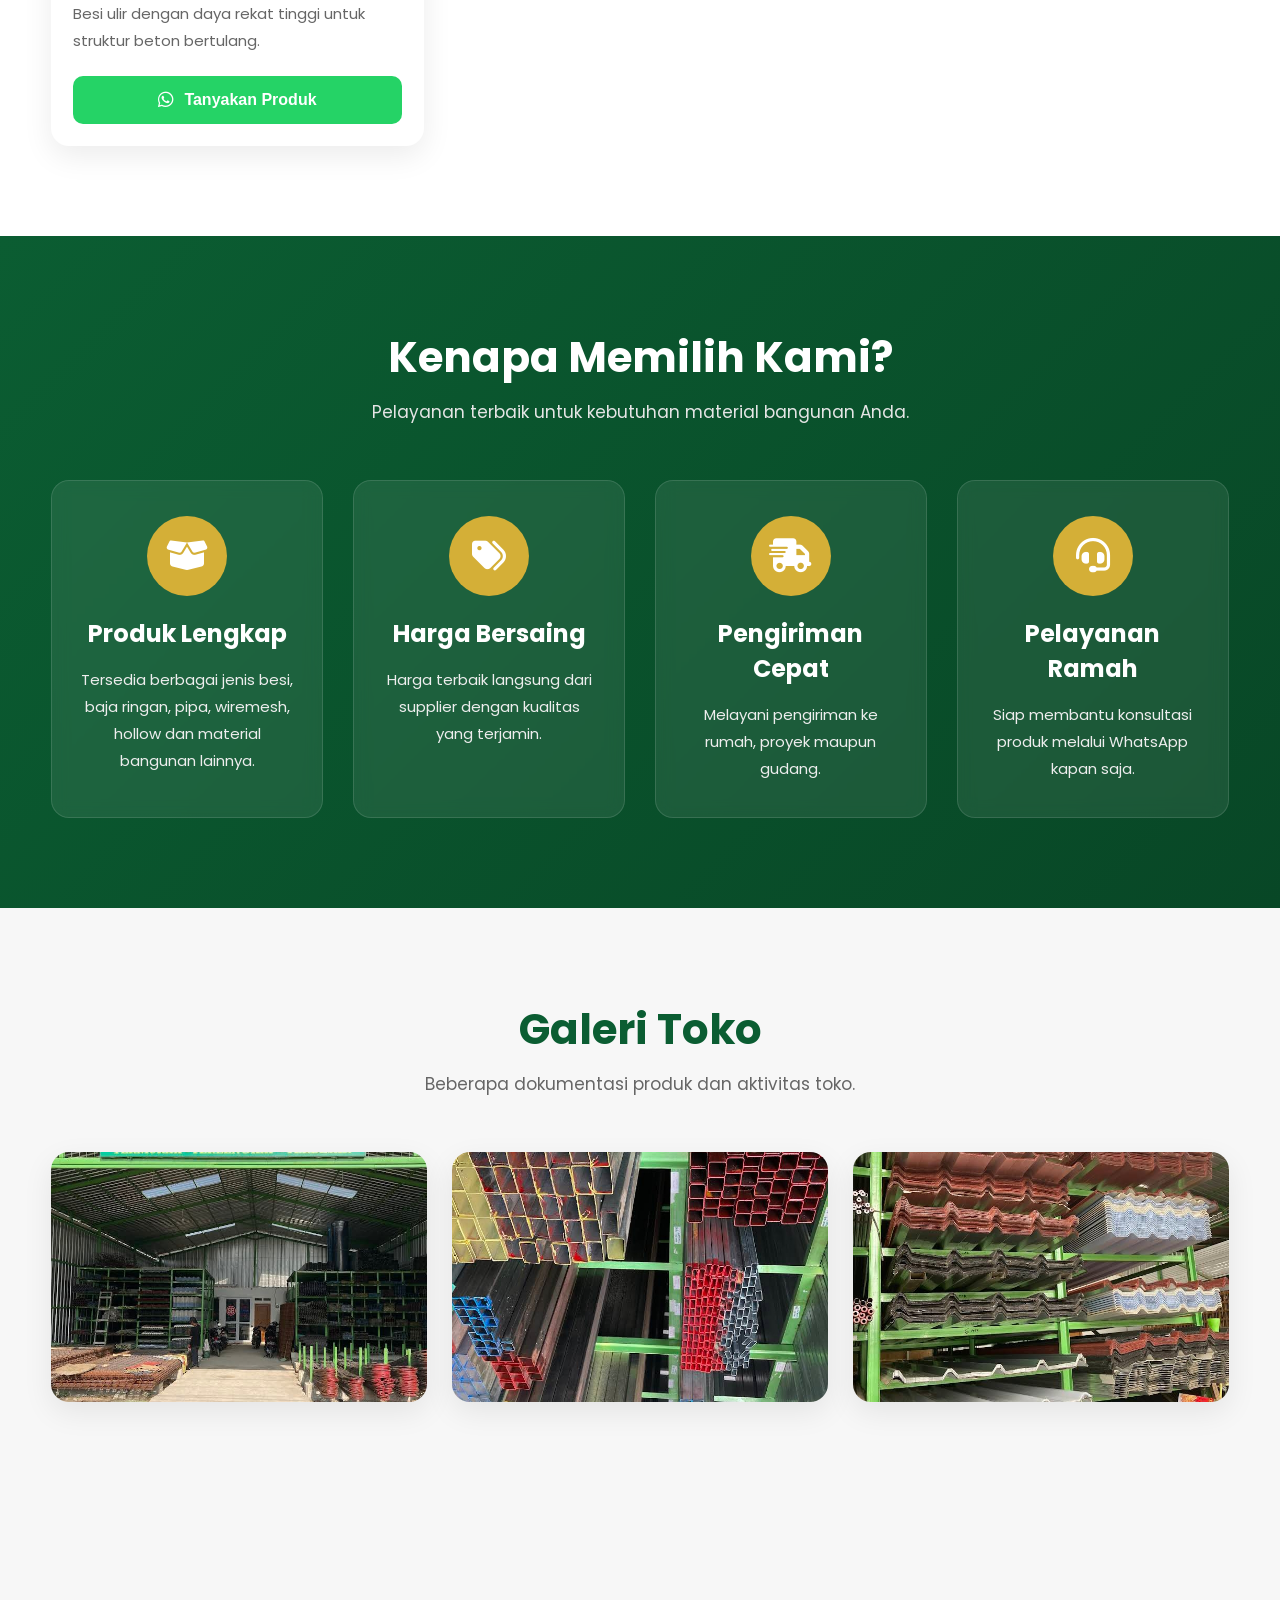
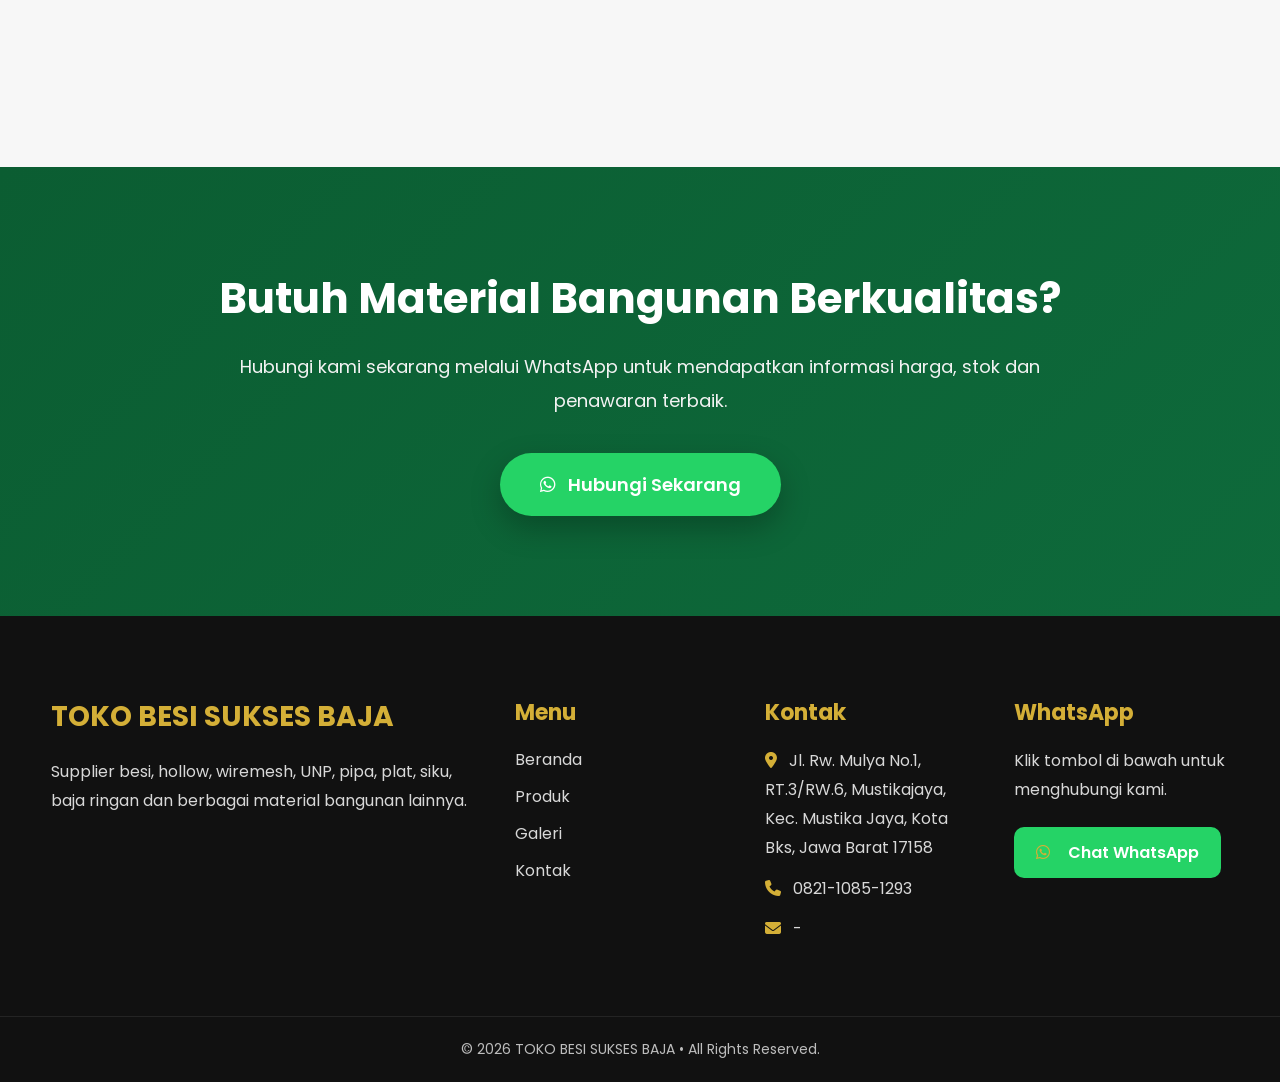
==== commit bd877e3c: "index.html" ====
--- a/index.html
+++ b/index.html
@@ -41,6 +41,8 @@
 <link rel="icon" type="image/png" sizes="32x32" href="/favicon-32x32.png">
   
 </head>
+  
+<body>
 <!--====================
 HEADER
 =====================-->
--- a/style.css
+++ b/style.css
@@ -1846,3 +1846,90 @@
 .popup-close:hover{
 color:red;
 }
+
+/*================ POPUP RESMI =================*/
+.official-popup{
+position:fixed;
+inset:0;
+display:flex;
+justify-content:center;
+align-items:center;
+background:rgba(0,0,0,.55);
+backdrop-filter:blur(8px);
+visibility:hidden;
+opacity:0;
+transition:.35s;
+z-index:999999999;
+}
+.official-popup.show{
+visibility:visible;
+opacity:1;
+}
+.official-card{
+background:#fff;
+width:92%;
+max-width:430px;
+padding:28px;
+border-radius:18px;
+text-align:center;
+position:relative;
+animation:popupZoom .35s;
+box-shadow:0 20px 60px rgba(0,0,0,.35);
+}
+@keyframes popupZoom{
+from{
+transform:scale(.85);
+opacity:0;
+}
+to{
+transform:scale(1);
+opacity:1;
+}
+}
+.official-icon{
+font-size:60px;
+margin-bottom:10px;
+}
+.official-card h2{
+color:#C62828;
+margin-bottom:12px;
+}
+.official-card h3{
+margin:10px 0;
+color:#0B5D32;
+}
+.official-alert{
+margin:18px 0;
+padding:14px;
+border-left:5px solid #ff9800;
+background:#FFF7D6;
+border-radius:10px;
+line-height:1.7;
+}
+.official-btn{
+width:100%;
+padding:13px;
+background:#0B5D32;
+color:#fff;
+border:none;
+border-radius:10px;
+cursor:pointer;
+font-weight:bold;
+font-size:15px;
+}
+.official-btn:hover{
+background:#084726;
+}
+.official-close{
+position:absolute;
+top:12px;
+right:15px;
+font-size:28px;
+border:none;
+background:none;
+cursor:pointer;
+color:#777;
+}
+.official-close:hover{
+color:red;
+}
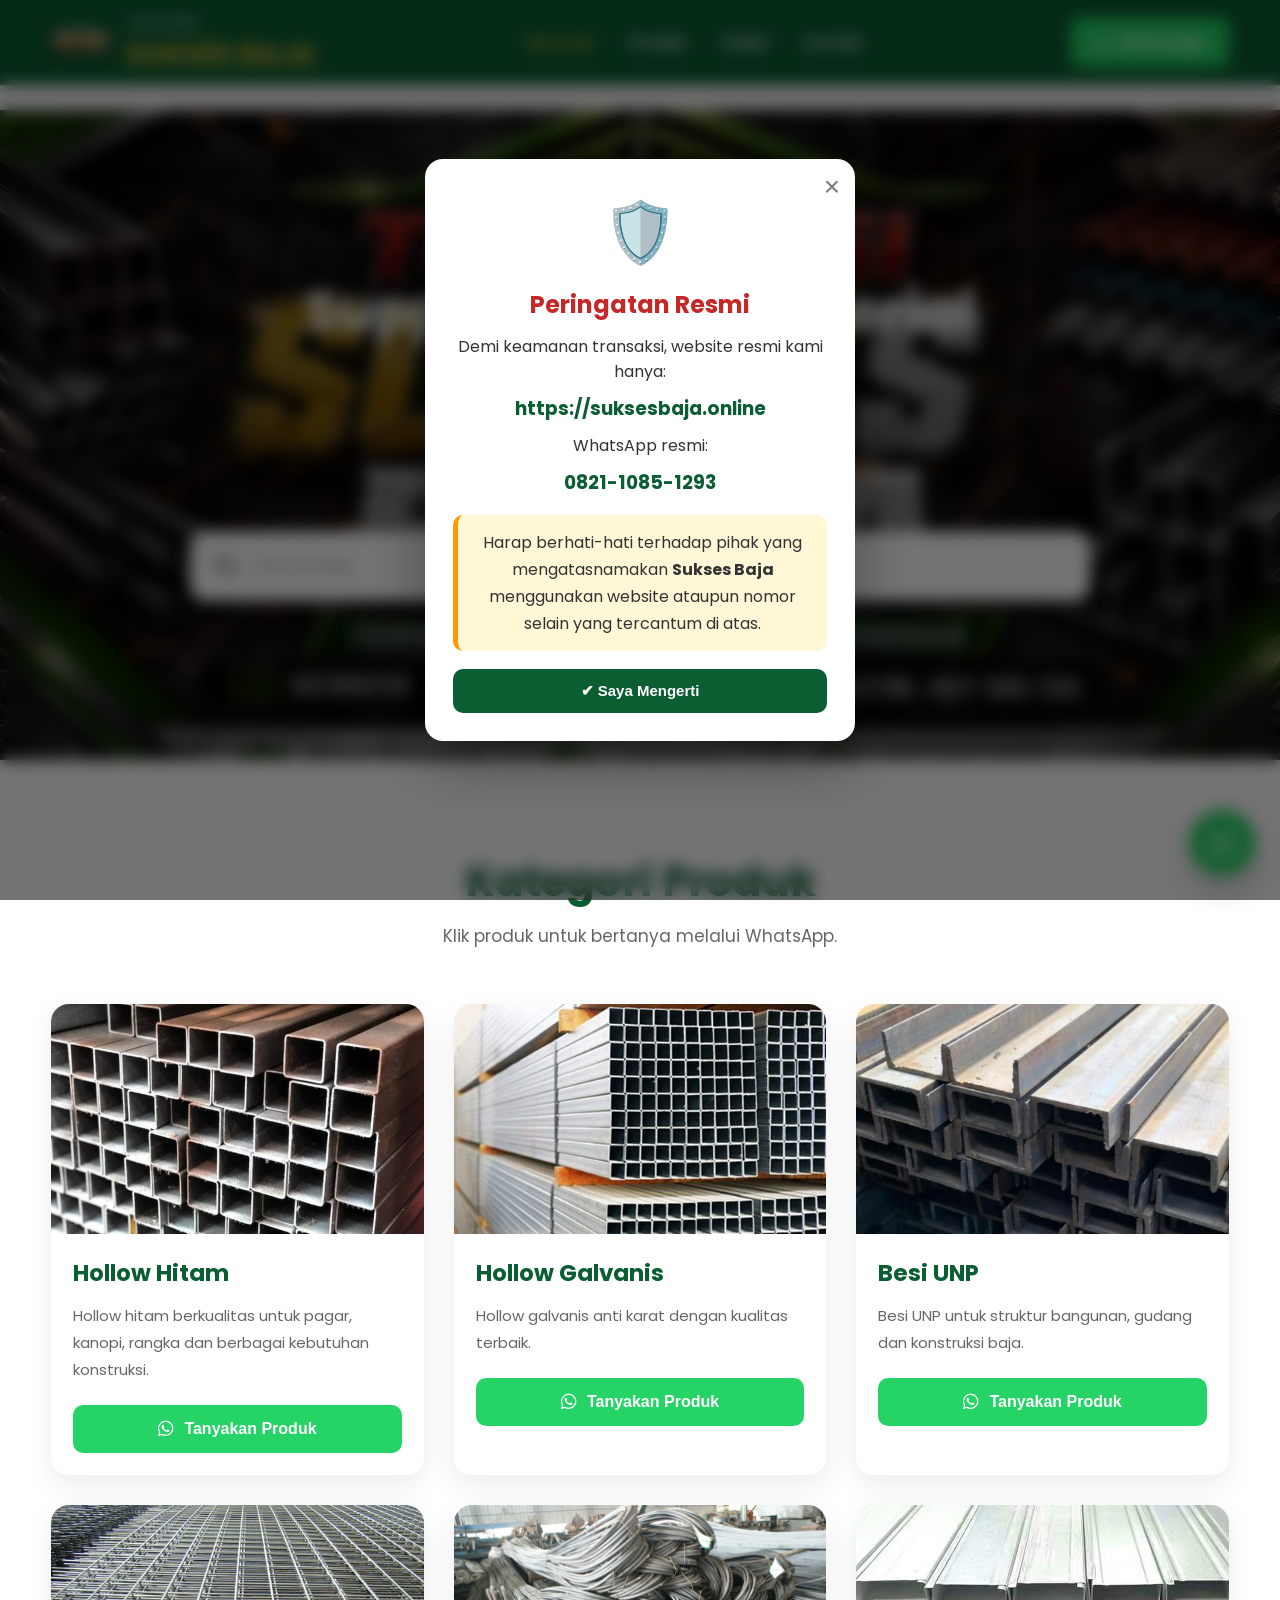
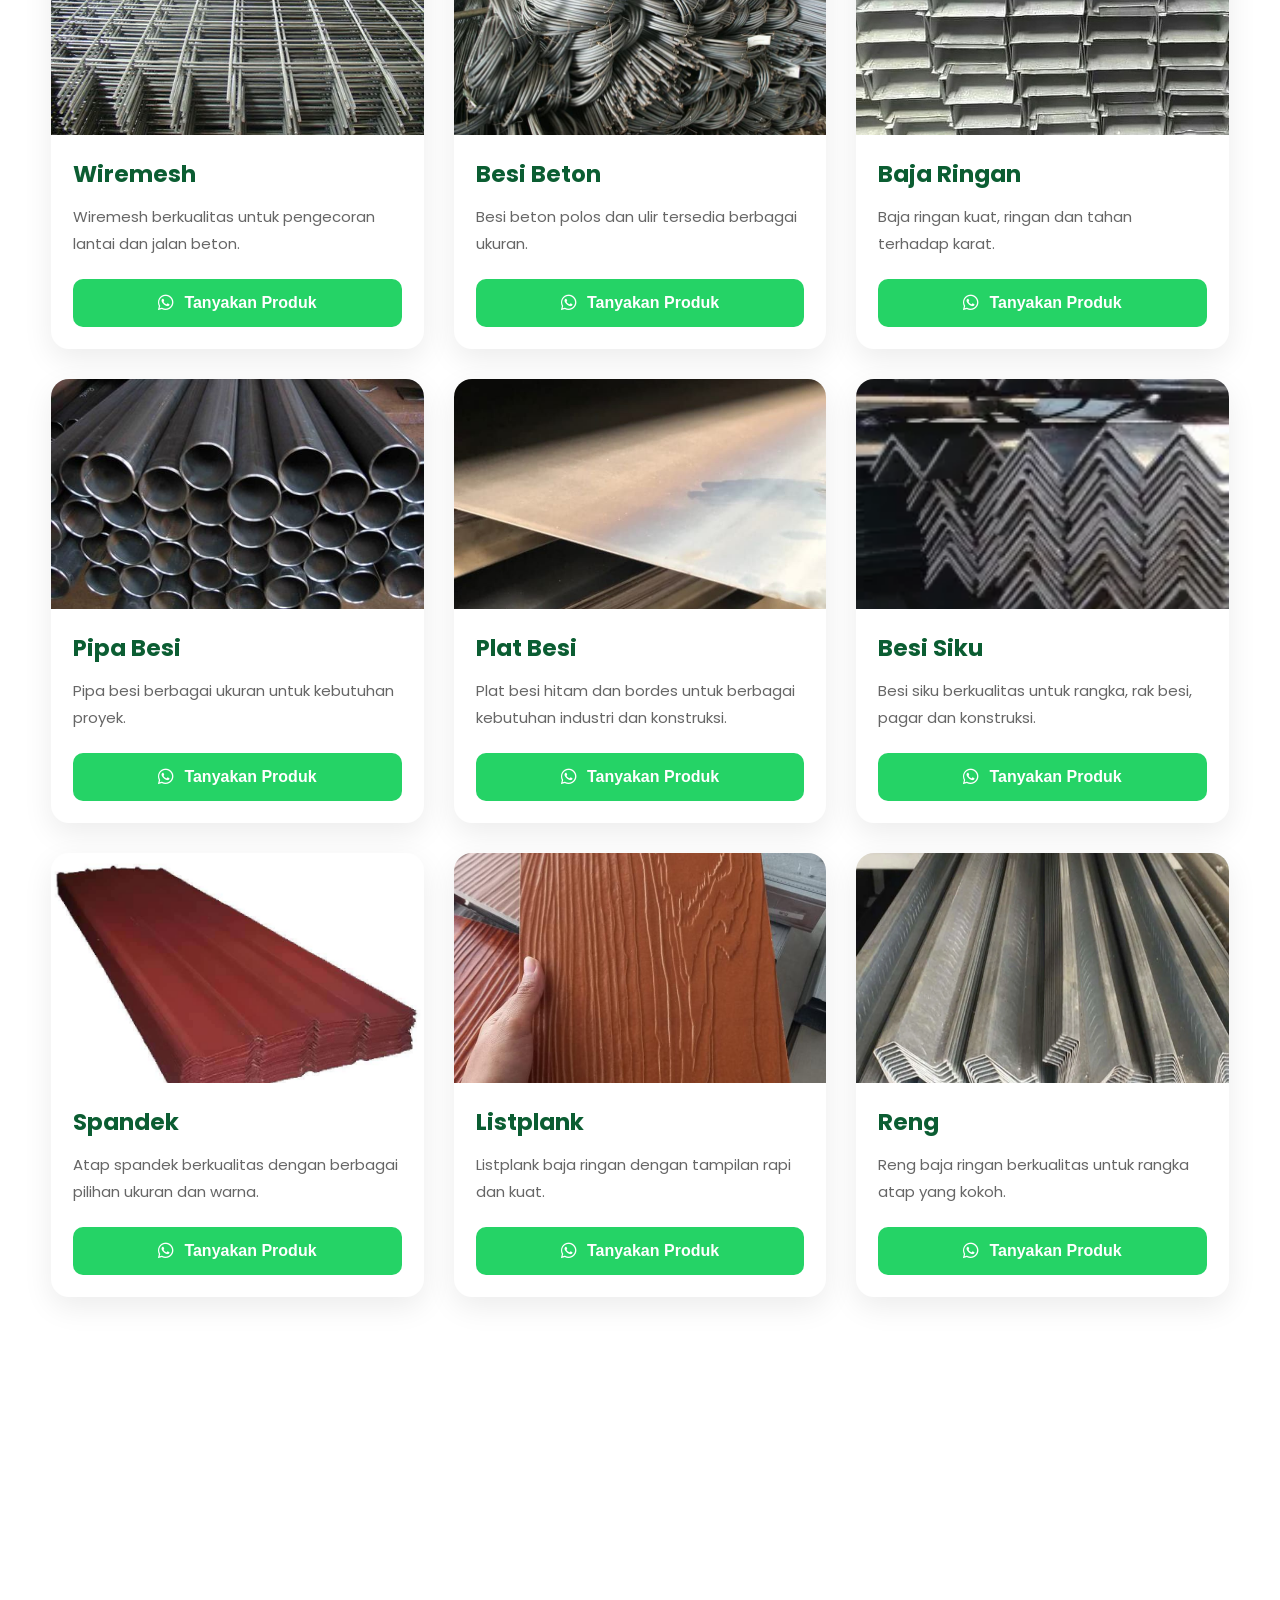
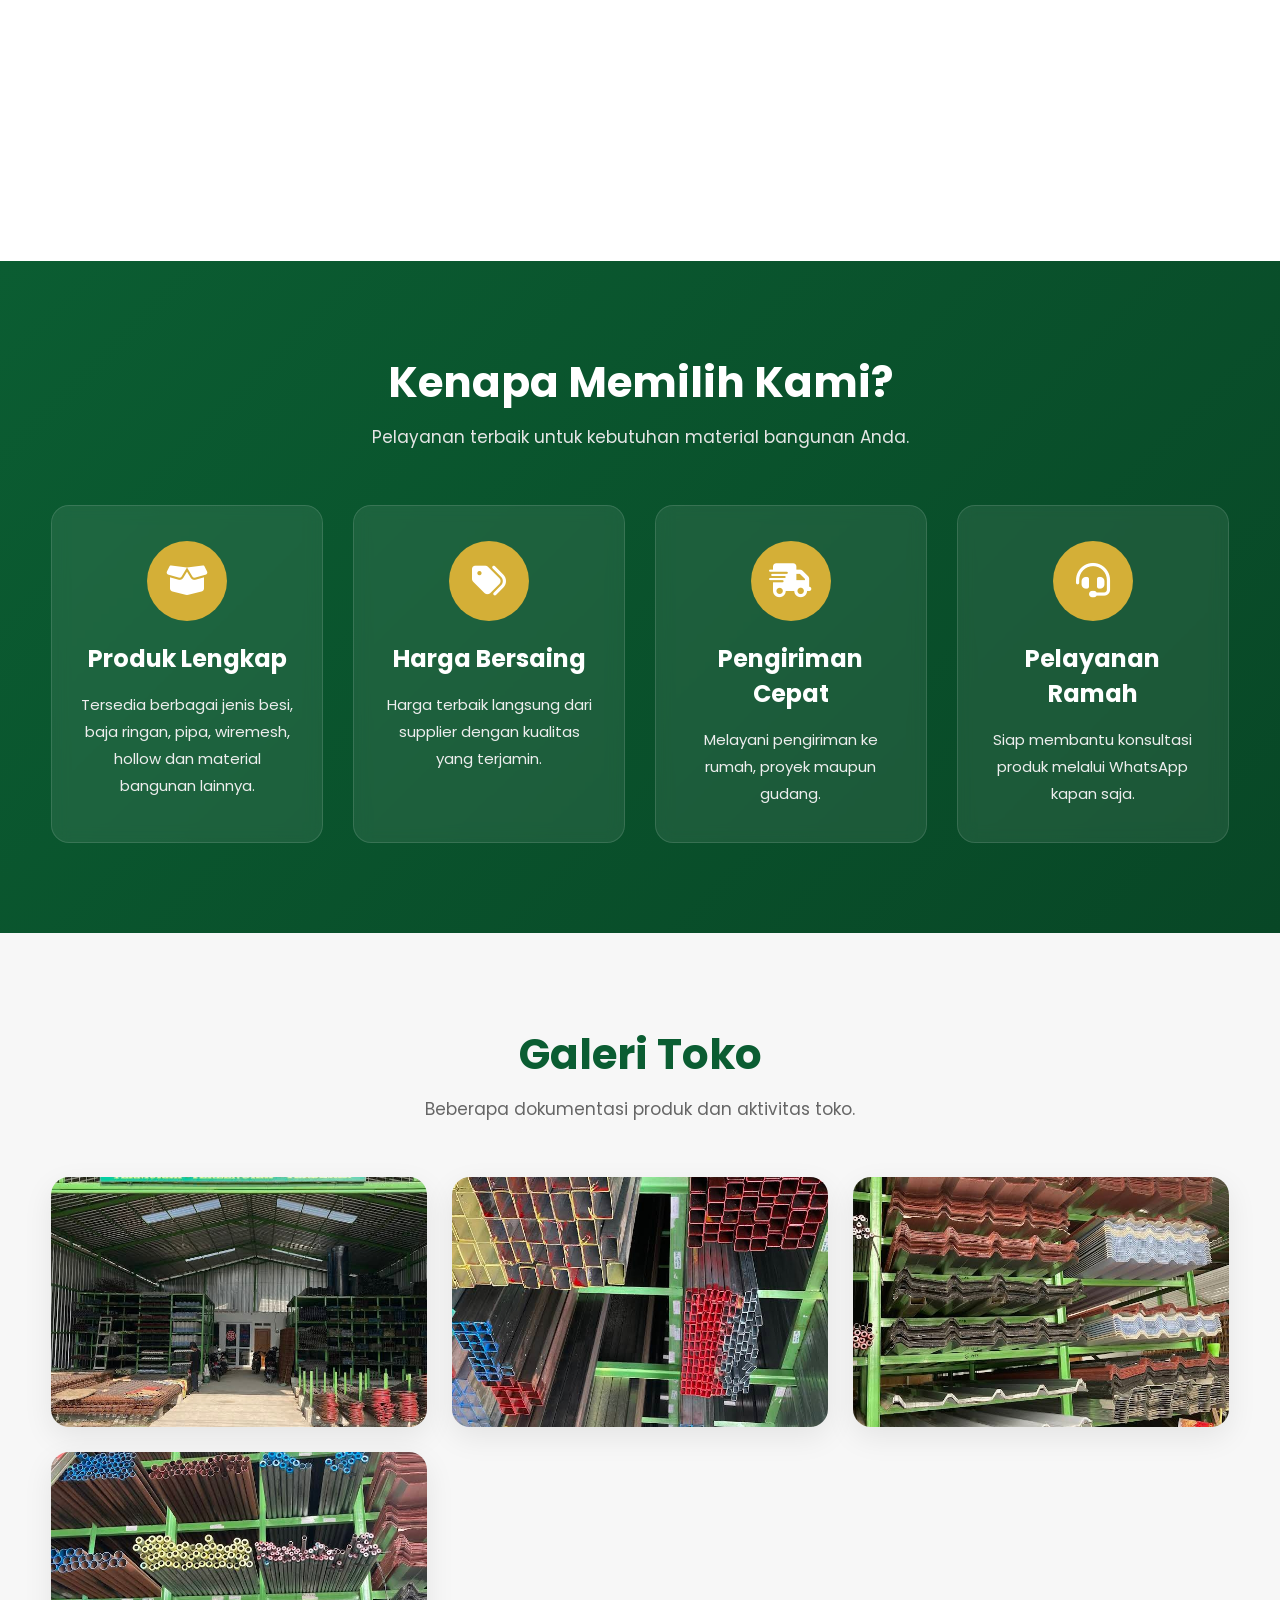
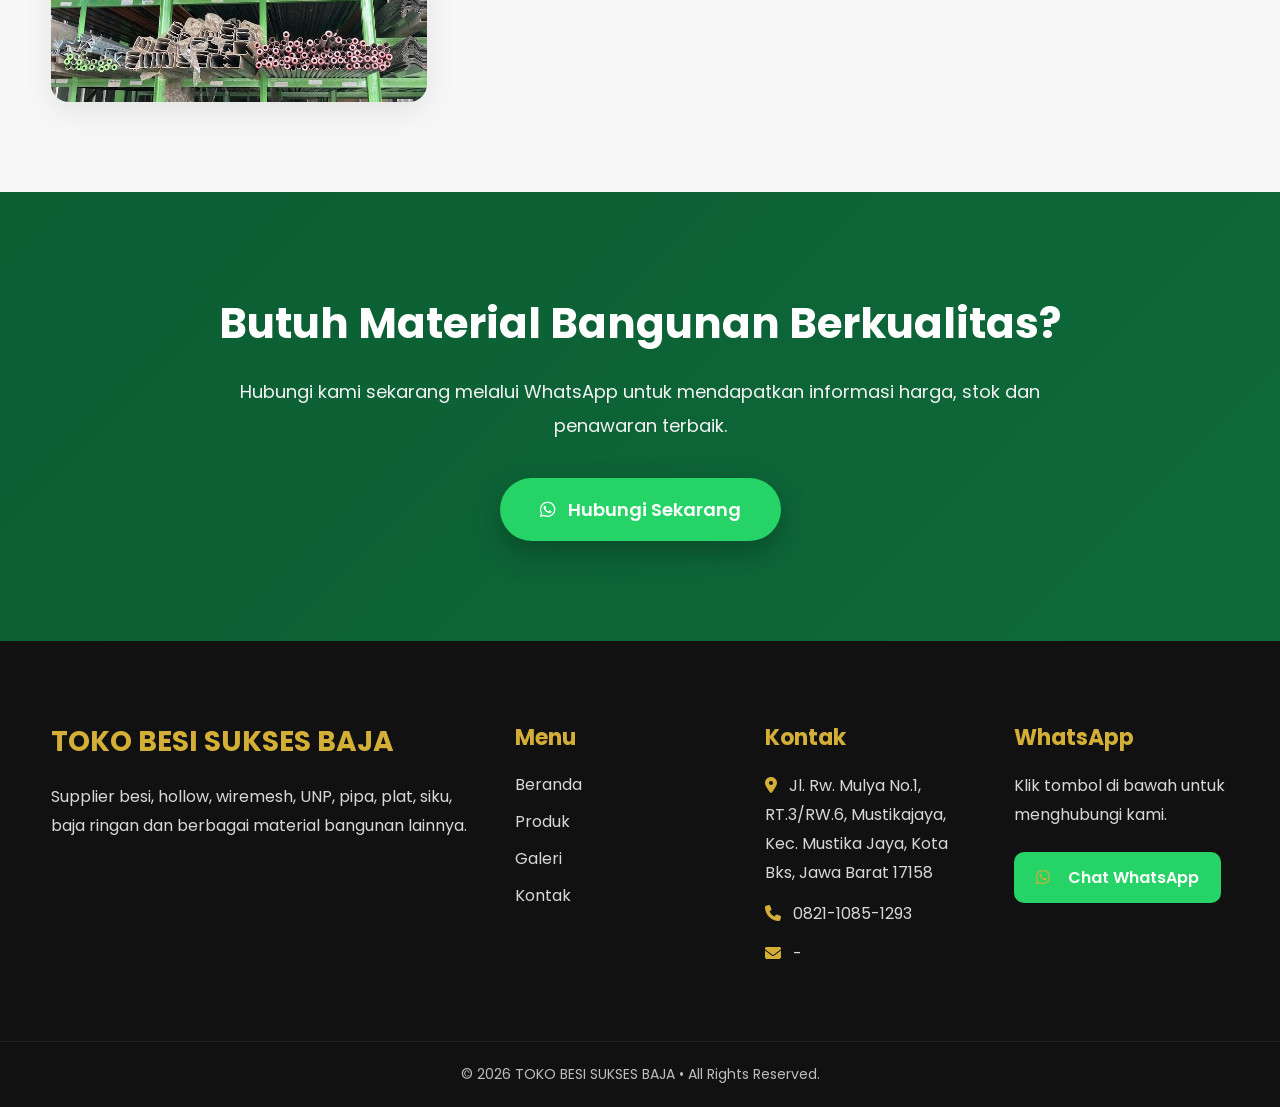
==== commit f4a84ff4: "index.html" ====
--- a/index.html
+++ b/index.html
@@ -43,6 +43,16 @@
 </head>
   
 <body>
+<div class="promo-bar">
+    <div class="promo-text">
+        🔥 PROMO SPESIAL HARI INI 🔥
+        💥 Baja Ringan 0.75
+        <span class="old-price">Rp88.000</span>
+        ➜
+        <span class="new-price">Rp85.000</span>
+        📞 Hubungi Admin Sekarang!
+    </div>
+</div>
 <!--====================
 HEADER
 =====================-->
--- a/style.css
+++ b/style.css
@@ -1933,3 +1933,6 @@
 .official-close:hover{
 color:red;
 }
+body.popup-open{
+    overflow: auto;
+    height: auto;
